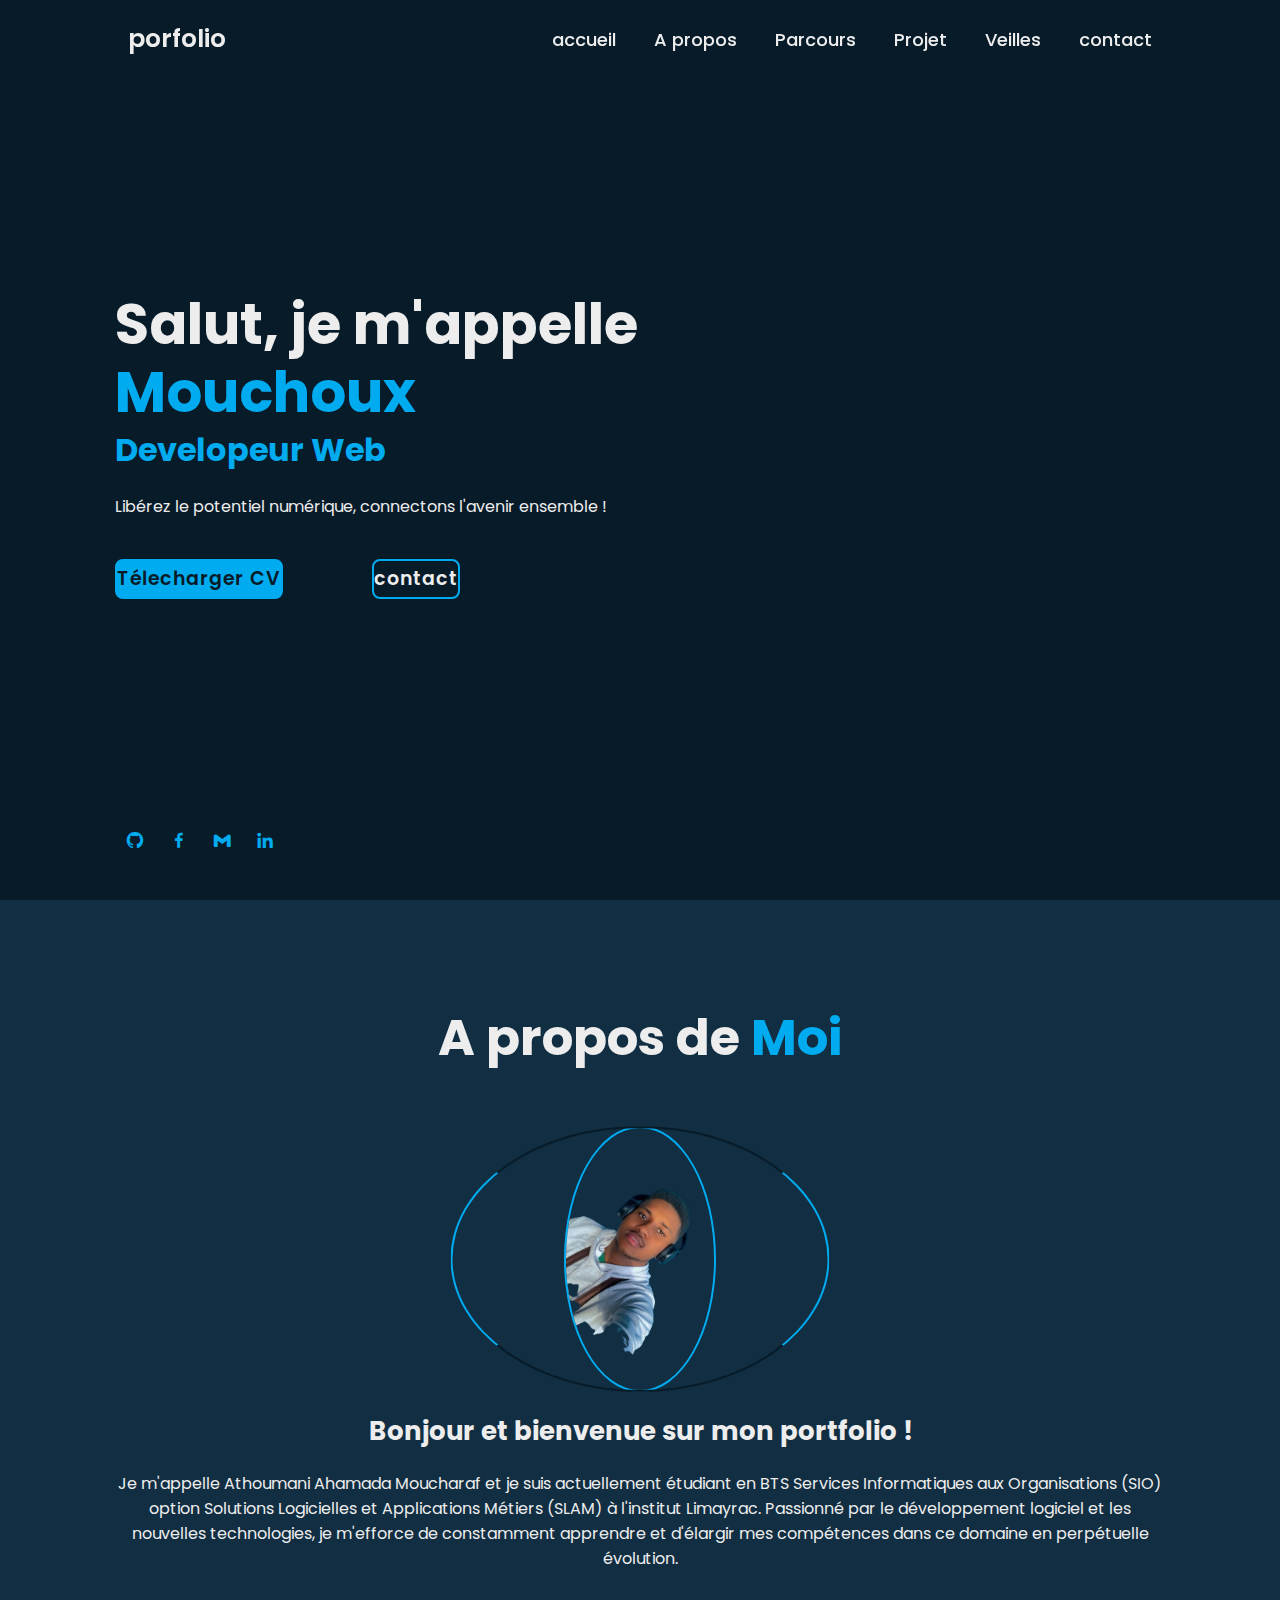
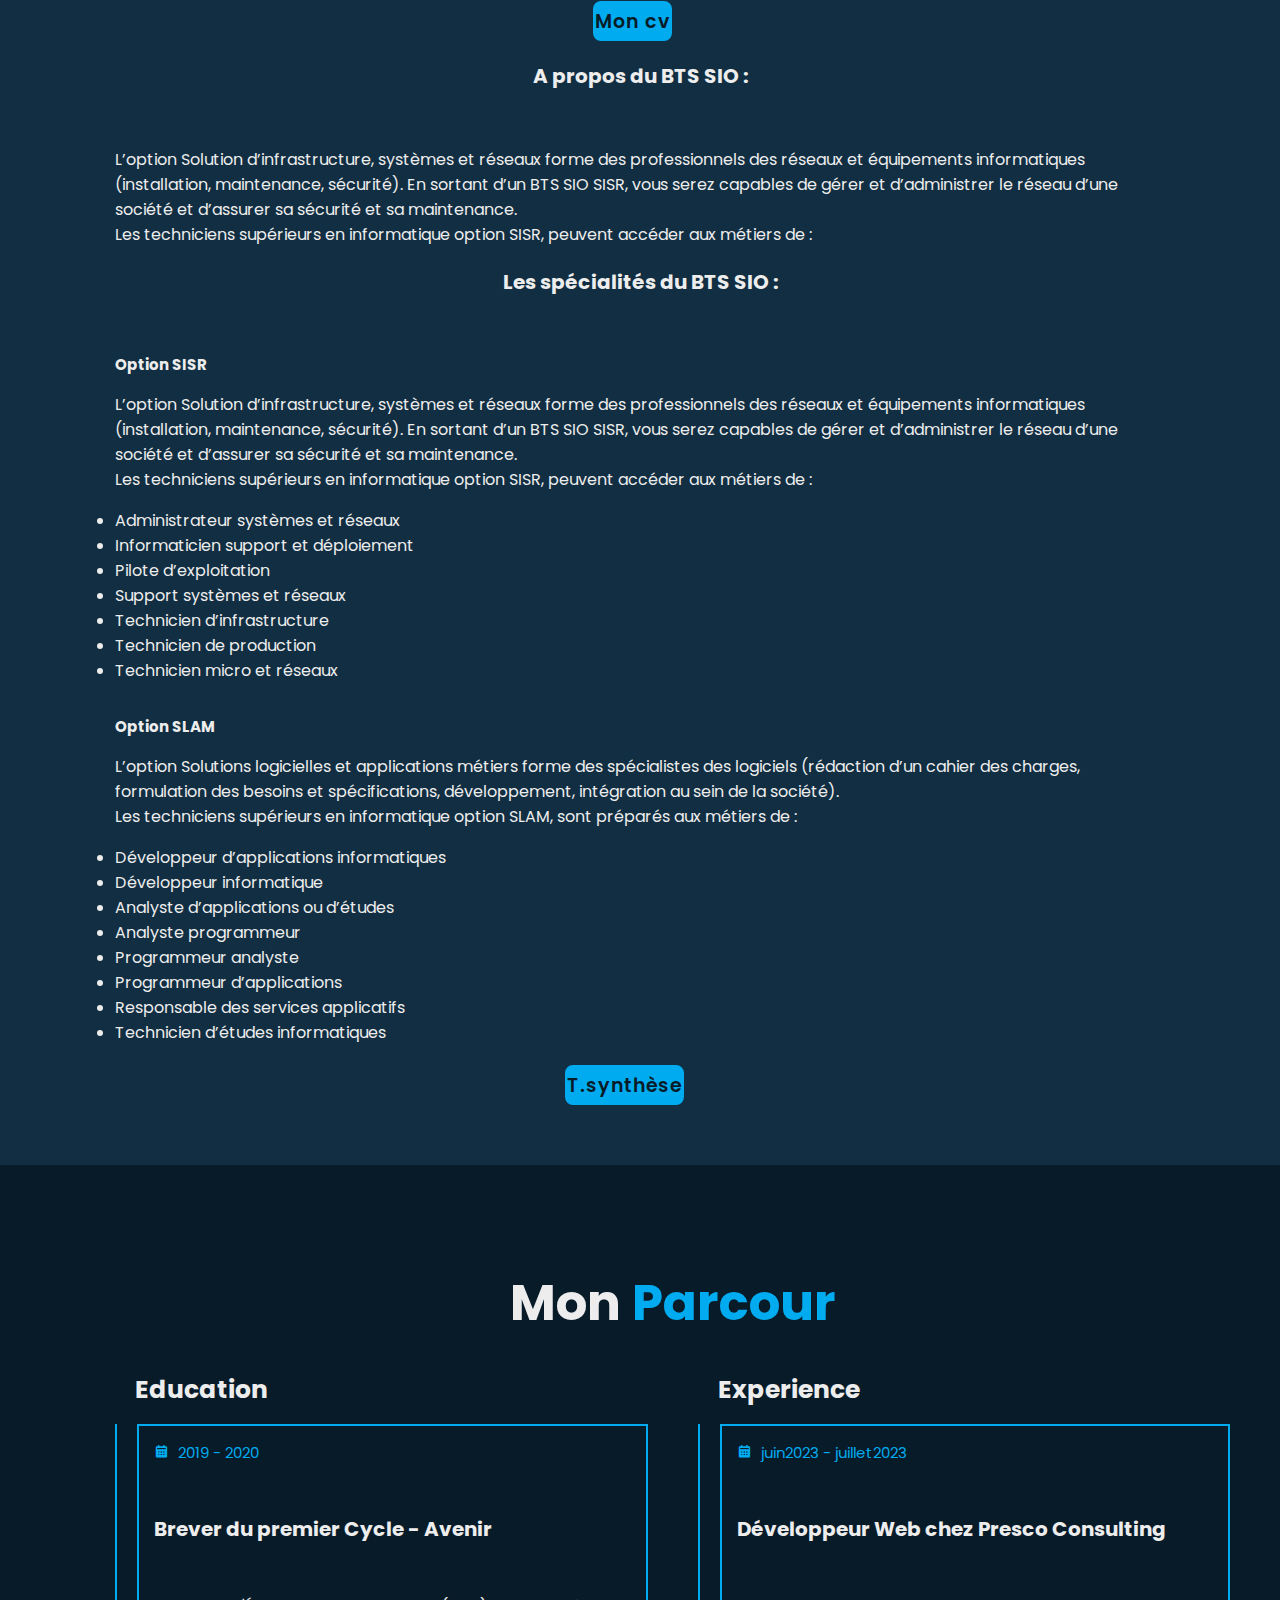
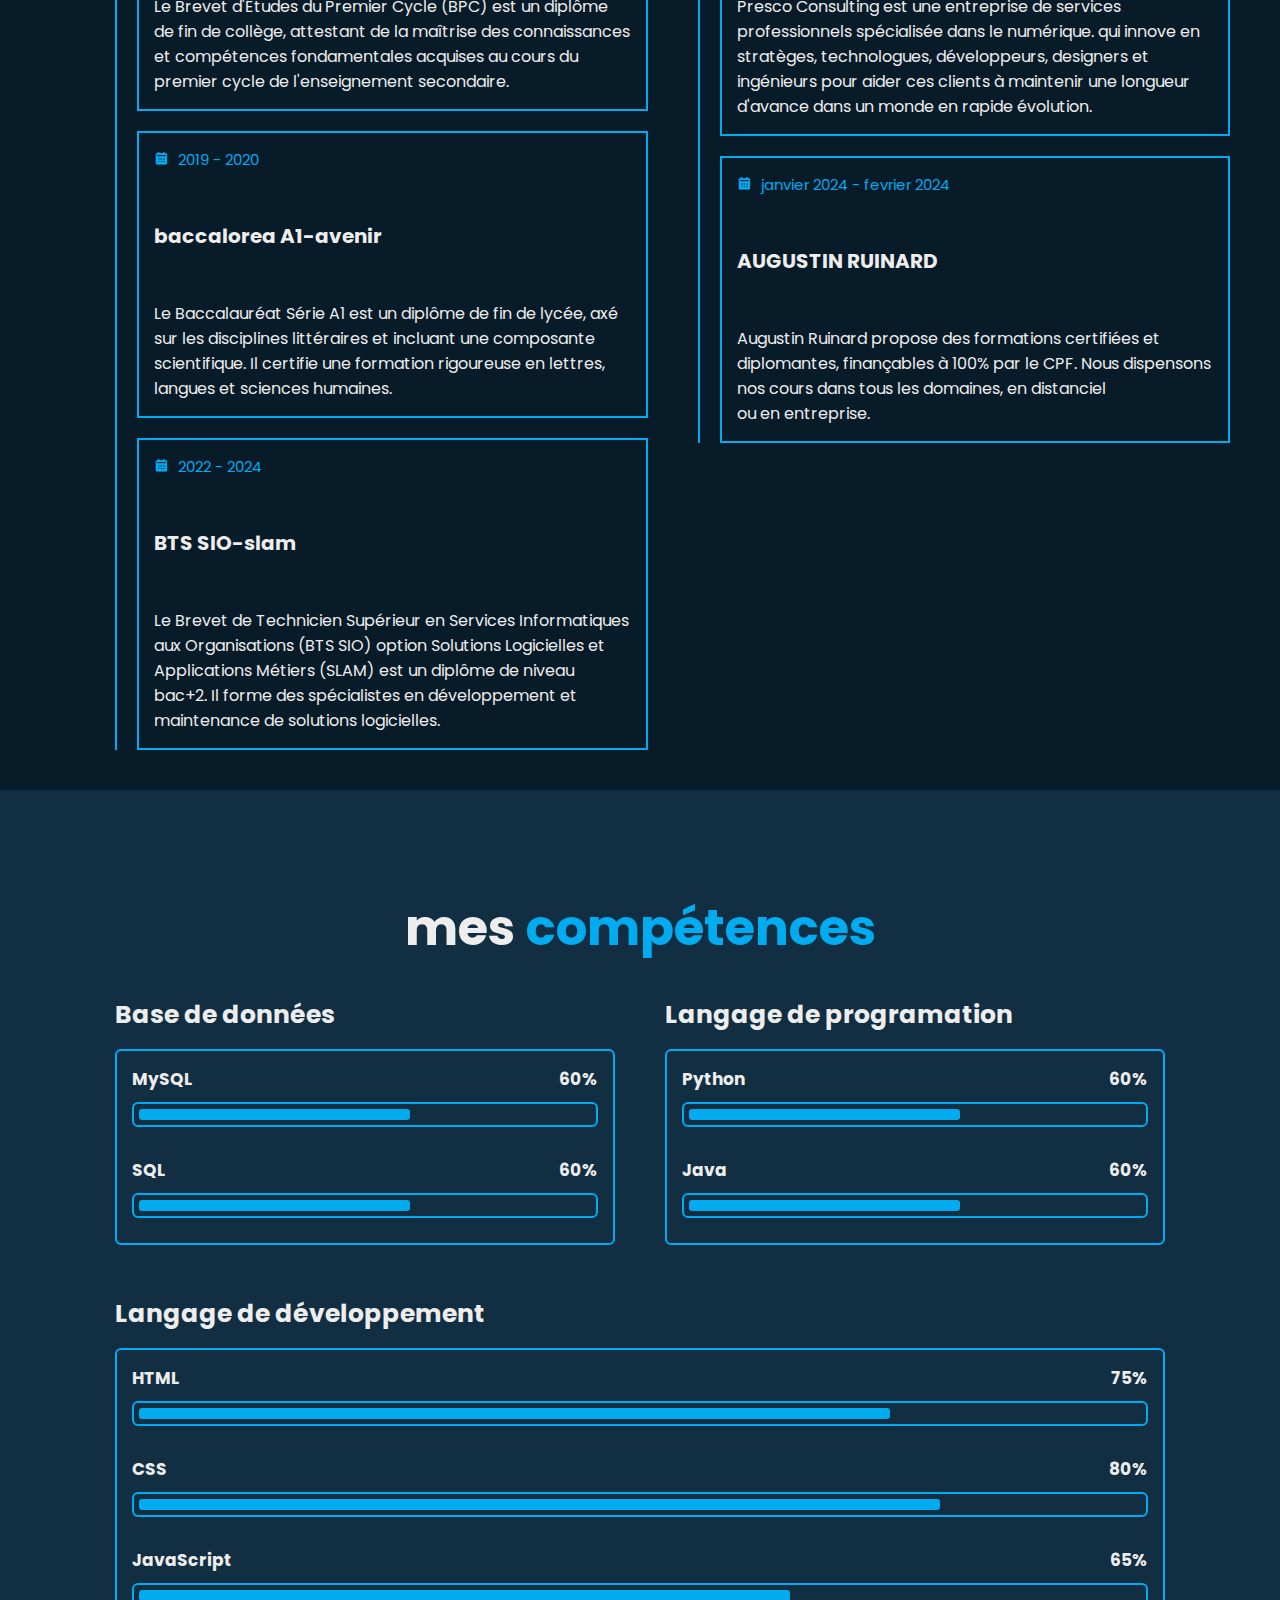
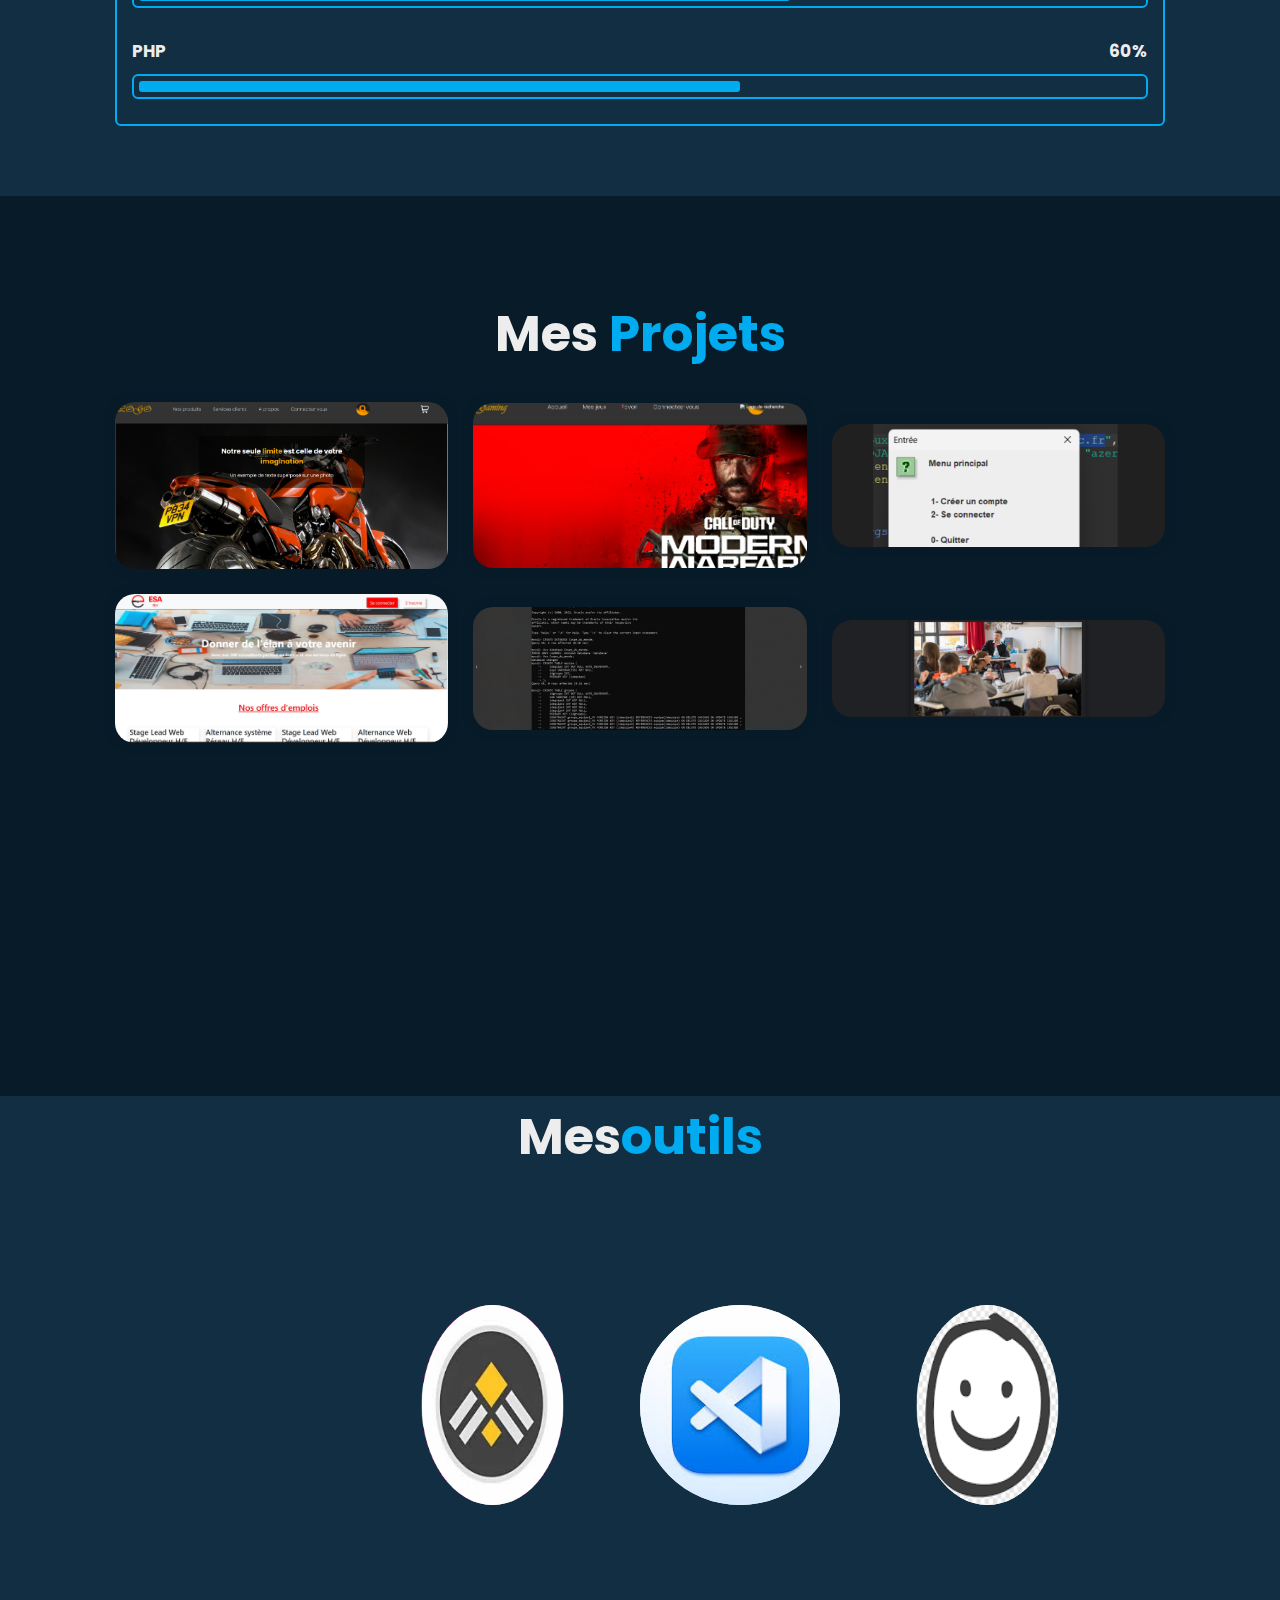
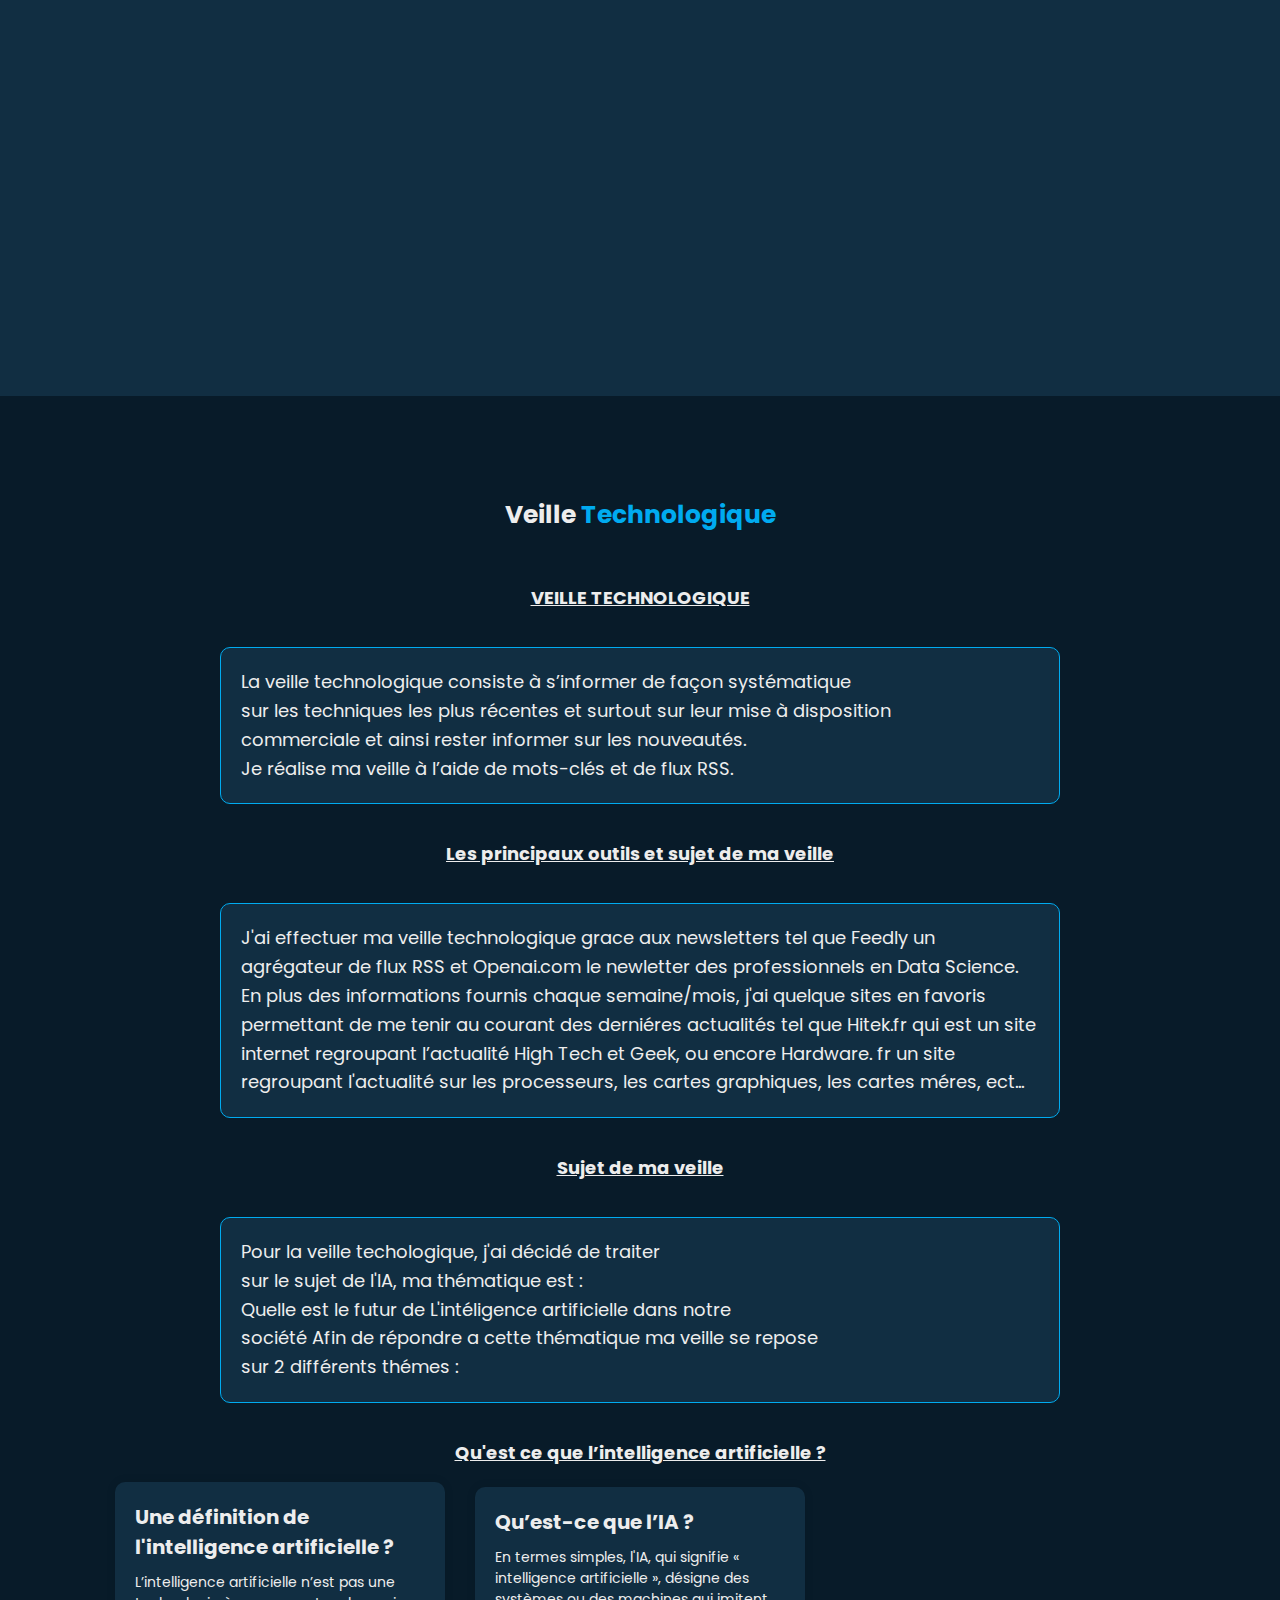
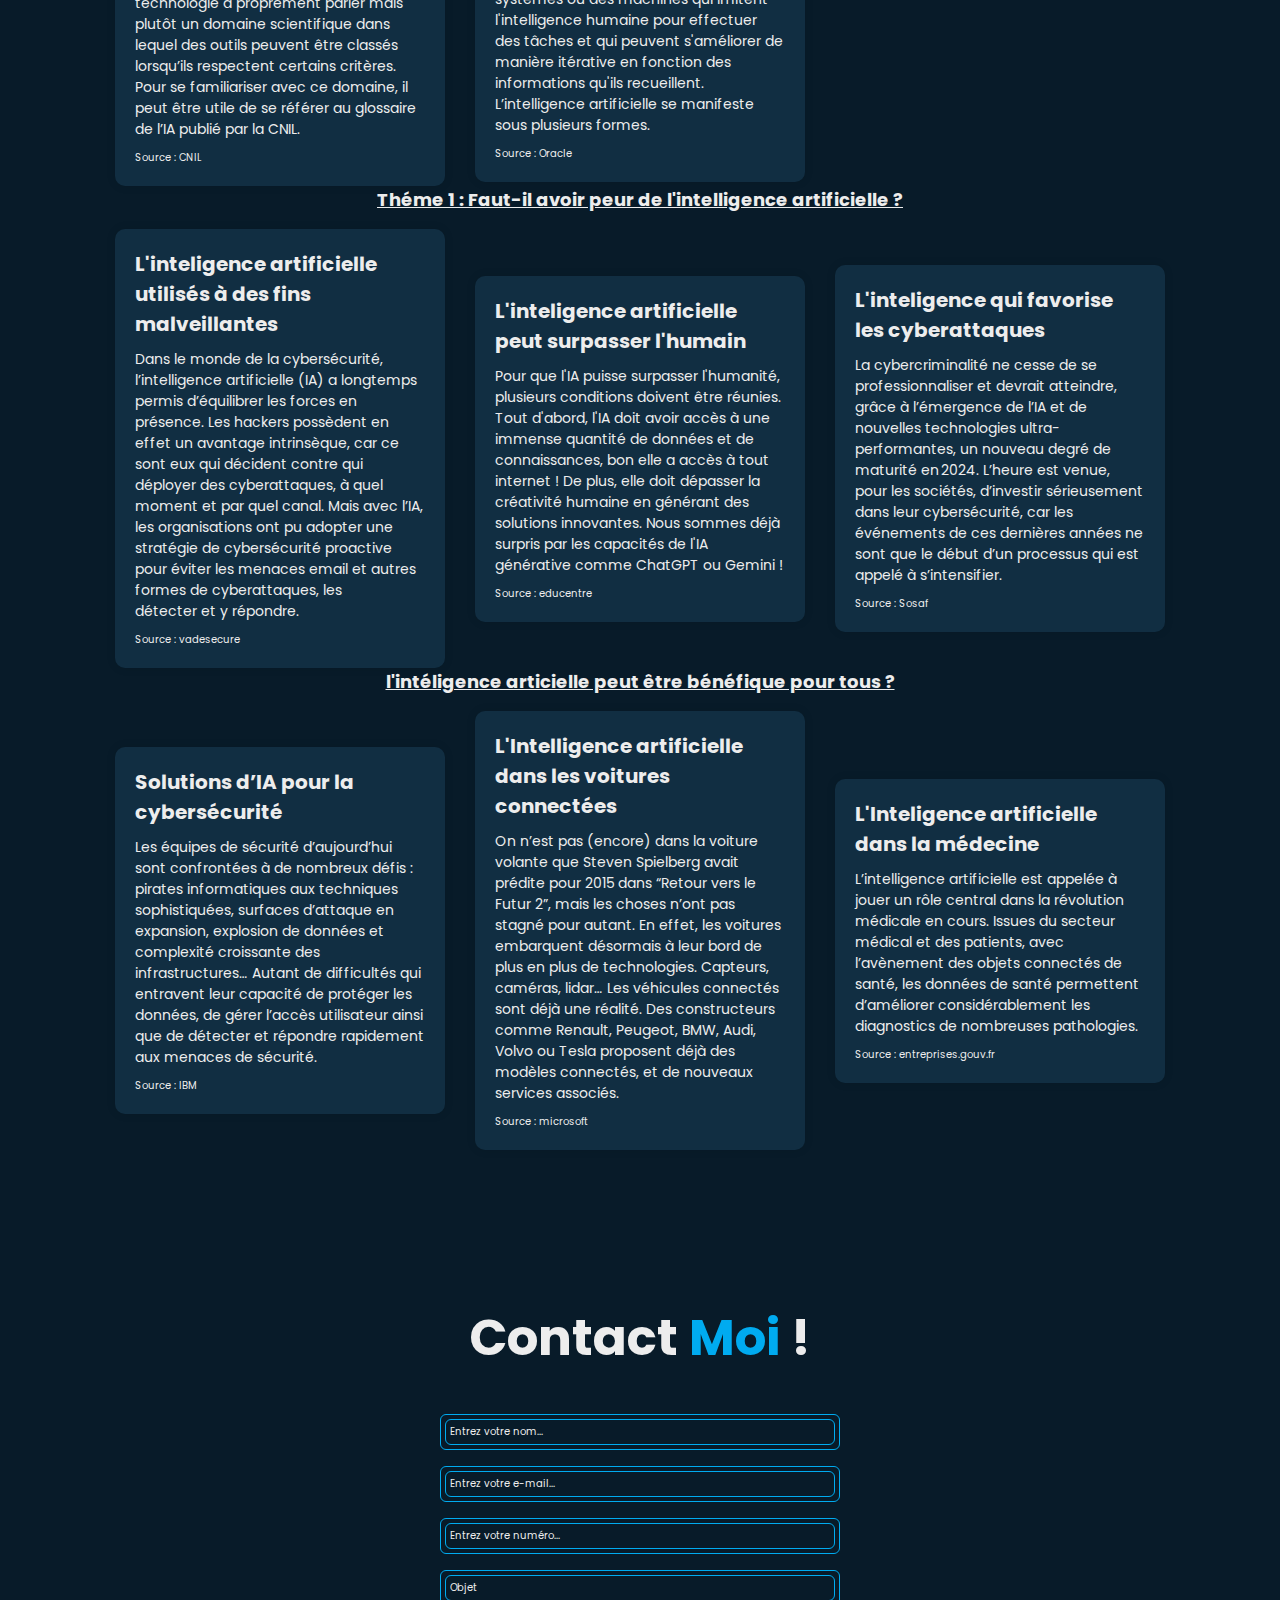
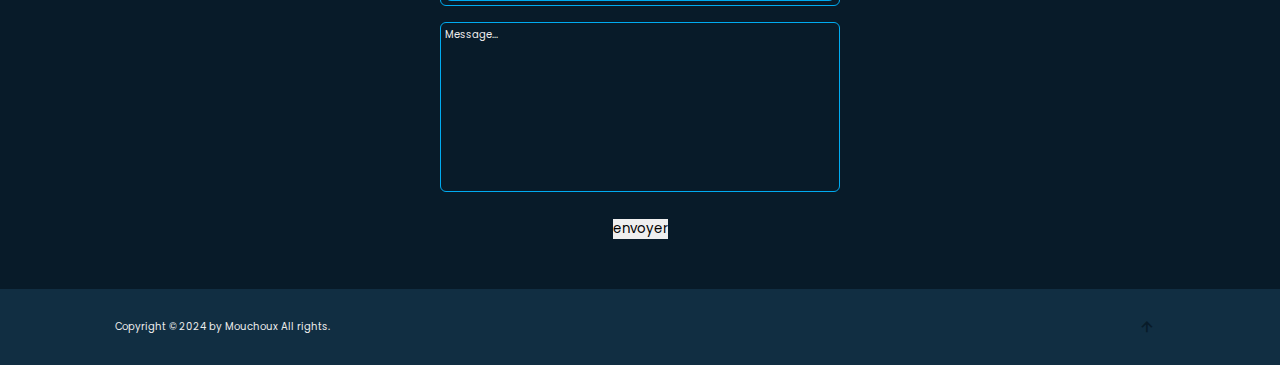
==== index.html @ 141321af "depot" ====
<!DOCTYPE html>
<html lang="en">
  <head>
    <meta charset="UTF-8" />
    <meta name="viewport" content="width=device-width, initial-scale=1.0" />
    <link rel="stylesheet" href="css/acceuil.css" />
    <title>Athoumani Ahamada moucharaf</title>

    <link
      href="https://unpkg.com/boxicons@2.1.4/css/boxicons.min.css"
      rel="stylesheet"
    />
  </head>
  <body>
    <header class="header">
      <a href="#" class="logo">porfolio</a>
      <div class="box bx-menu" id="menu-icon"></div>
      <nav class="navbar">
        <a href="#accueil" class="active">accueil</a>
        <a href="#about">A propos</a>
        <a href="#education">Parcours</a>
        <a href="#projet">Projet</a>
        <a href="#veille">Veilles</a>
        <a href="#contact">contact</a>
      </nav>
    </header>

    <section class="accueil" id="accueil">
      <div class="accueil-content">
        <h1>Salut, je m'appelle <span>Mouchoux</span></h1>
        <div class="text-animate">
          <h3>Developeur Web</h3>
        </div>
        <p>Libérez le potentiel numérique, connectons l'avenir ensemble !</p>
        <div class="btn-box">
          <a
            href="pdf/cv.pdf"
            class="btn"
            download="Athoumani Ahamada Moucharaf - Curriculum Vitae.pdf"
            >Télecharger CV</a
          >
          <a href="#contact" class="btn">contact </a>
        </div>
      </div>

      <div class="home-sci">
        <a href="https://github.com/Mouchoux/"><i class="bx bxl-github"></i></a>
        <a href="https://www.facebook.com/moucharaf.mahamoud.5"
          ><i class="bx bxl-facebook"></i
        ></a>
        <a href="mailto:moucharafdupapas@gmail.com"
          ><i class="bx bxl-gmail"></i
        ></a>
        <a href="https://www.linkedin.com/feed/"
          ><i class="bx bxl-linkedin"></i
        ></a>
      </div>

      <div class="home-imgHover">
        <img src="" alt="" />
      </div>
    </section>

    <section class="about" id="about">
      <h2 class="heading">A propos de <span>Moi</span></h2>

      <div class="about-img">
        <img src="images/acil.png" alt="" />
        <span class="circle-spin"></span>
      </div>

      <div class="about-content">
        <h3>Bonjour et bienvenue sur mon portfolio !</h3>
        <p>
          Je m'appelle Athoumani Ahamada Moucharaf et je suis actuellement
          étudiant en BTS Services Informatiques aux Organisations (SIO) option
          Solutions Logicielles et Applications Métiers (SLAM) à l'institut
          Limayrac. Passionné par le développement logiciel et les nouvelles
          technologies, je m'efforce de constamment apprendre et d'élargir mes
          compétences dans ce domaine en perpétuelle évolution.
        </p>

        <div class="btn-box btns">
          <a
            href="pdf/cv.pdf"
            class="btn"
            download="Athoumani Ahamada Moucharaf - Curriculum Vitae.pdf"
            >Mon cv</a
          >
        </div>
            
      </div>

      <h1>A propos du BTS SIO :</h1>

      <br />
      <p class="paps">
        L’option Solution d’infrastructure, systèmes et réseaux forme des
        professionnels des réseaux et équipements informatiques (installation,
        maintenance, sécurité). En sortant d’un BTS SIO SISR, vous serez
        capables de gérer et d’administrer le réseau d’une société et d’assurer
        sa sécurité et sa maintenance.
        <br />
        Les techniciens supérieurs en informatique option SISR, peuvent accéder
        aux métiers de :
      </p>

      <!-- Présentation des options du BTS SIO -->
      <h1>Les spécialités du BTS SIO :</h1>
      <br />
      <div class="container text-center">
        <div class="row">
          <!-- Option SISR -->
          <div class="col-md-6">
            <h2>Option SISR</h2>
            <br />
            <p class="paps">
              L’option Solution d’infrastructure, systèmes et réseaux forme des
              professionnels des réseaux et équipements informatiques
              (installation, maintenance, sécurité). En sortant d’un BTS SIO
              SISR, vous serez capables de gérer et d’administrer le réseau
              d’une société et d’assurer sa sécurité et sa maintenance.
              <br />
              Les techniciens supérieurs en informatique option SISR, peuvent
              accéder aux métiers de :
            </p>
            <br />
            <!-- Liste des métiers pour l'option SISR -->
            <ul>
              <li>Administrateur systèmes et réseaux</li>
              <li>Informaticien support et déploiement</li>
              <li>Pilote d’exploitation</li>
              <li>Support systèmes et réseaux</li>
              <li>Technicien d’infrastructure</li>
              <li>Technicien de production</li>
              <li>Technicien micro et réseaux</li>
            </ul>
          </div>
          <br /><br />
          <!-- Option SLAM -->
          <div class="col-md-6">
            <h2>Option SLAM</h2>
            <br />
            <p class="paps">
              L’option Solutions logicielles et applications métiers forme des
              spécialistes des logiciels (rédaction d’un cahier des charges,
              formulation des besoins et spécifications, développement,
              intégration au sein de la société).
              <br />
              Les techniciens supérieurs en informatique option SLAM, sont
              préparés aux métiers de :
            </p>
            <br />
            <!-- Liste des métiers pour l'option SLAM -->
            <ul>
              <li>Développeur d’applications informatiques</li>
              <li>Développeur informatique</li>
              <li>Analyste d’applications ou d’études</li>
              <li>Analyste programmeur</li>
              <li>Programmeur analyste</li>
              <li>Programmeur d’applications</li>
              <li>Responsable des services applicatifs</li>
              <li>Technicien d’études informatiques</li>
            </ul>
          </div>
        </div>
      </div>

      <div class="btn-box btns">
        <a
          href="pdf/tableau.pdf"
          class="btn"
          download="Athoumani Ahamada Moucharaf - Curriculum Vitae.pdf"
          >T.synthèse</a
        >
      </div>
    </section>

    <section class="education" id="education">
      <h2 class="heading">Mon <span>Parcour</span></h2>

      <div class="education-row">
        <div class="education-column">
          <h3 class="title">Education</h3>

          <div class="education-box">
            <div class="education-content">
              <div class="content">
                <div class="year">
                  <i class="bx bxs-calendar"></i> 2019 - 2020
                </div>
                <h3>Brever du premier Cycle - Avenir</h3>
                <p>
                  Le Brevet d'Études du Premier Cycle (BPC) est un diplôme de
                  fin de collège, attestant de la maîtrise des connaissances et
                  compétences fondamentales acquises au cours du premier cycle
                  de l'enseignement secondaire.
                </p>
              </div>
            </div>

            <div class="education-content">
              <div class="content">
                <div class="year">
                  <i class="bx bxs-calendar"></i> 2019 - 2020
                </div>
                <h3>baccalorea A1-avenir</h3>
                <p>
                  Le Baccalauréat Série A1 est un diplôme de fin de lycée, axé
                  sur les disciplines littéraires et incluant une composante
                  scientifique. Il certifie une formation rigoureuse en lettres,
                  langues et sciences humaines.
                </p>
              </div>
            </div>

            <div class="education-content">
              <div class="content">
                <div class="year">
                  <i class="bx bxs-calendar"></i> 2022 - 2024
                </div>
                <h3>BTS SIO-slam</h3>
                <p>
                  Le Brevet de Technicien Supérieur en Services Informatiques
                  aux Organisations (BTS SIO) option Solutions Logicielles et
                  Applications Métiers (SLAM) est un diplôme de niveau bac+2. Il
                  forme des spécialistes en développement et maintenance de
                  solutions logicielles.
                </p>
              </div>
            </div>
          </div>
        </div>

        <div class="education-column">
          <h3 class="title">Experience</h3>

          <div class="education-box">
            <div class="education-content">
              <div class="content">
                <div class="year">
                  <i class="bx bxs-calendar"></i> juin2023 - juillet2023
                </div>
                <h3>Développeur Web chez Presco Consulting</h3>
                <p>
                  Presco Consulting est une entreprise de services
                  professionnels spécialisée dans le numérique. qui innove en
                  stratèges, technologues, développeurs, designers et ingénieurs
                  pour aider ces clients à maintenir une longueur d'avance dans
                  un monde en rapide évolution.
                </p>
              </div>
            </div>

            <div class="education-content">
              <div class="content">
                <div class="year">
                  <i class="bx bxs-calendar"></i> janvier 2024 - fevrier 2024
                </div>
                <h3>AUGUSTIN RUINARD</h3>
                <p>
                  Augustin Ruinard propose des formations certifiées et
                  diplomantes, finançables à 100% par le CPF. Nous dispensons
                  nos cours dans tous les domaines, en distanciel
                  ou en entreprise.
                </p>
              </div>
            </div>
          </div>
        </div>
      </div>
    </section>

    <section class="skills" id="skills">
      <h2 class="heading">mes <span>compétences</span></h2>

      <div class="skills-row">
        <div class="skills-column">
          <h3 class="title">Base de données</h3>

          <div class="skills-box">
            <div class="skills-content">
              <div class="progress">
                <h3>MySQL <span>60%</span></h3>
                <div class="bar">
                  <span style="width: 60%"></span>
                </div>
              </div>

              <div class="progress">
                <h3>SQL <span>60%</span></h3>
                <div class="bar">
                  <span style="width: 60%"></span>
                </div>
              </div>
              <!--
              <div class="progress">
                <h3>JavaScript <span>90%</span></h3>
                <div class="bar">
                  <span style="width: 70%;"></span>
                </div>
              </div>
              -->
            </div>
          </div>
        </div>

        <div class="skills-column">
          <h3 class="title">Langage de programation</h3>

          <div class="skills-box">
            <div class="skills-content">
              <div class="progress">
                <h3>Python <span>60%</span></h3>
                <div class="bar">
                  <span style="width: 60%"></span>
                </div>
              </div>

              <div class="progress">
                <h3>Java<span>60%</span></h3>
                <div class="bar">
                  <span style="width: 60%"></span>
                </div>
              </div>
              <!-- 
              <div class="progress">
                <h3>JavaScript <span>90%</span></h3>
                <div class="bar">
                  <span style="width: 70%;"></span>
                </div>
              </div>
              -->
            </div>
          </div>
        </div>

        <div class="skills-column">
          <h3 class="title">Langage de développement</h3>

          <div class="skills-box">
            <div class="skills-content">
              <div class="progress">
                <h3>HTML <span>75%</span></h3>
                <div class="bar">
                  <span style="width: 75%"></span>
                </div>
              </div>

              <div class="progress">
                <h3>CSS <span>80%</span></h3>
                <div class="bar">
                  <span style="width: 80%"></span>
                </div>
              </div>

              <div class="progress">
                <h3>JavaScript <span>65%</span></h3>
                <div class="bar">
                  <span style="width: 65%"></span>
                </div>
              </div>

              <div class="progress">
                <h3>PHP <span>60%</span></h3>
                <div class="bar">
                  <span style="width: 60%"></span>
                </div>
              </div>
            </div>
          </div>
        </div>
      </div>
    </section>

    <!-- Section Projets -->

    <section class="portfolio" id="projet">
      <h2 class="heading">Mes <span>Projets</span></h2>

      <div class="portfolio-container">
        <div class="portfolio-box">
          <img src="images/moto.png" alt="" />
          <div class="portfolio-layer">
            <h4>Site E-commerce</h4>
            <p>
              Notre site vitrine e-commerce de motos est conçu pour offrir aux
              passionnés de deux-roues une plateforme unique et conviviale
            </p>
            <a href="#"><i class="bx bx-link-external"></i></a>
          </div>
        </div>

        <div class="portfolio-box">
          <img src="images/php.png" alt="" />
          <div class="portfolio-layer">
            <h4>gaming</h4>
            <p>
              Notre site de jeux en ligne est une plateforme dédiée aux amateurs
              de divertissement interactif. Nous proposons une vaste collection
              de jeux qui varie
            </p>
            <a
              href="https://www.canva.com/design/DAGGddf9fQI/eMKKK4hk_CeoQryEErxZGw/view?utm_content=DAGGddf9fQI&utm_campaign=designshare&utm_medium=link&utm_source=editor"
              ><i class="bx bx-link-external"></i
            ></a>
          </div>
        </div>

        <div class="portfolio-box">
          <img src="images/banque.png" alt="" />
          <div class="portfolio-layer">
            <h4>Banque</h4>
            <p>
              Notre projet en programmation orientée objet (POO) se concentre
              sur la création d'un simulateur de banque avancé
            </p>
            <a
              href="https://www.canva.com/design/DAGGczT1tzo/akOWow9mWvhwHZiOGmDlSg/view?utm_content=DAGGczT1tzo&utm_campaign=designshare&utm_medium=link&utm_source=editor"
              ><i class="bx bx-link-external"></i
            ></a>
          </div>
        </div>

        <div class="portfolio-box">
          <img src="images/esa.jpg" alt="" />
          <div class="portfolio-layer">
            <h4>ESA-RH</h4>
            <p>
              Bienvenue sur notre site de recrutement, votre partenaire de
              confiance pour trouver les meilleurs talents et opportunités
              professionnelles
            </p>
            <a href="https://github.com/NarththananSivanathan/ESA-RH"
              ><i class="bx bx-link-external"></i
            ></a>
          </div>
        </div>

        <div class="portfolio-box">
          <img src="images/BDD.png" alt="" />
          <div class="portfolio-layer">
            <h4>coupe du monde</h4>
            <p></p>
            <a
              href="https://www.canva.com/design/DAGGcyjw2M4/7ezHomLrclTmFEu34k6b6g/view?utm_content=DAGGcyjw2M4&utm_campaign=designshare&utm_medium=link&utm_source=editor"
              ><i class="bx bx-link-external"></i
            ></a>
          </div>
        </div>

        <div class="portfolio-box">
          <img src="images/educ.png" alt="" />
          <div class="portfolio-layer">
            <h4>Educheck</h4>
            <p></p>
            <a
              href="https://www.canva.com/design/DAGGdUet9Cs/VNqK_CRfqTH4JqYn5s-mww/view?utm_content=DAGGdUet9Cs&utm_campaign=designshare&utm_medium=link&utm_source=editor"
              ><i class="bx bx-link-external"></i
            ></a>
          </div>
        </div>
      </div>
    </section>

    <section class="outil" id="outil" style="padding-top: 3px">
      <h2 class="heading">Mes<span>outils</span></h2>

      <center>
        <div class="slider">
          <span style="--i: 1"
            ><img src="images/balsamiqpng.png" alt=""
          /></span>
          <span style="--i: 2"><img src="images/cisco.jpeg" alt="" /></span>
          <span style="--i: 3"><img src="images/eclipse.png" alt="" /></span>
          <span style="--i: 4"><img src="images/figma.png" alt="" /></span>
          <span style="--i: 5"><img src="images/womp.png" alt="" /></span>
          <span style="--i: 6"><img src="images/vmw.jpeg" alt="" /></span>
          <span style="--i: 7"><img src="images/gantt.jpeg" alt="" /></span>
          <span style="--i: 8"><img src="images/image1.jpeg" alt="" /></span>
        </div>
      </center>
    </section>

    <section class="veille" id="veille">
      <h1 class="heading">Veille <span>Technologique</span></h1>

      <h2>VEILLE TECHNOLOGIQUE</h2>
      <br />

      <p class="large-paragraph">
        La veille technologique consiste à s’informer de façon systématique<br />
        sur les techniques les plus récentes et surtout sur leur mise à
        disposition<br />
        commerciale et ainsi rester informer sur les nouveautés.<br />
        Je réalise ma veille à l’aide de mots-clés et de flux RSS.
      </p>

      <br />

      <h2>Les principaux outils et sujet de ma veille</h2>
      <br />

      <p class="large-paragraph">
        J'ai effectuer ma veille technologique grace aux newsletters tel que
        Feedly un agrégateur de flux RSS et Openai.com le newletter des
        professionnels en Data Science. En plus des informations fournis chaque
        semaine/mois, j'ai quelque sites en favoris permettant de me tenir au
        courant des derniéres actualités tel que Hitek.fr qui est un site
        internet regroupant l’actualité High Tech et Geek, ou encore Hardware.
        fr un site regroupant l'actualité sur les processeurs, les cartes
        graphiques, les cartes méres, ect...
      </p>
      <br />

      <h2>Sujet de ma veille</h2>
      <br />

      <p class="large-paragraph">
        Pour la veille techologique, j'ai décidé de traiter<br />
        sur le sujet de l'IA, ma thématique est :<br />
        Quelle est le futur de L'intéligence artificielle dans notre<br />
        société Afin de répondre a cette thématique ma veille se repose<br />
        sur 2 différents thémes :
      </p>
      <br />

      <h2>Qu'est ce que l’intelligence artificielle ?</h2>
      <br />
      <!-- Contenu de la section Veille -->
      <div class="veille-content">
        <!-- Article 1 -->
        <div class="article">
          <h3>Une définition de l'intelligence artificielle ?</h3>
          <p class="mhf">
            L’intelligence artificielle n’est pas une technologie à proprement
            parler mais plutôt un domaine scientifique dans lequel des outils
            peuvent être classés lorsqu’ils respectent certains critères. Pour
            se familiariser avec ce domaine, il peut être utile de se référer au
            glossaire de l’IA publié par la CNIL.
          </p>
          <a
            href="https://www.cnil.fr/fr/intelligence-artificielle/intelligence-artificielle-de-quoi-parle-t-on"
            >Source : CNIL</a
          >
        </div>

        <div class="article">
          <h3>Qu’est-ce que l’IA ?</h3>
          <p class="mhf">
            En termes simples, l'IA, qui signifie « intelligence artificielle »,
            désigne des systèmes ou des machines qui imitent l'intelligence
            humaine pour effectuer des tâches et qui peuvent s'améliorer de
            manière itérative en fonction des informations qu'ils recueillent.
            L’intelligence artificielle se manifeste sous plusieurs formes.
          </p>
          <a href="#">Source : Oracle</a>
        </div>
      </div>

      <h2>Théme 1 : Faut-il avoir peur de l'intelligence artificielle ?</h2>
      <br />
      <!-- Contenu de la section Veille -->
      <div class="veille-content">
        <!-- Article 1 -->
        <div class="article">
          <h3>L'inteligence artificielle utilisés à des fins malveillantes</h3>
          <p class="mhf">
            Dans le monde de la cybersécurité, l’intelligence artificielle (IA)
            a longtemps permis d’équilibrer les forces en présence. Les hackers
            possèdent en effet un avantage intrinsèque, car ce sont eux qui
            décident contre qui déployer des cyberattaques, à quel moment et par
            quel canal. Mais avec l’IA, les organisations ont pu adopter une
            stratégie de cybersécurité proactive pour éviter les menaces email
            et autres formes de cyberattaques, les détecter et y répondre.
          </p>
          <a
            href="https://www.vadesecure.com/fr/blog/menaces-par-email-et-utilisation-ia-fins-malveillantes"
            >Source : vadesecure</a
          >
        </div>

        <div class="article">
          <h3>L'inteligence artificielle peut surpasser l'humain</h3>
          <p class="mhf">
            Pour que l'IA puisse surpasser l'humanité, plusieurs conditions
            doivent être réunies. Tout d'abord, l'IA doit avoir accès à une
            immense quantité de données et de connaissances, bon elle a accès à
            tout internet ! De plus, elle doit dépasser la créativité humaine en
            générant des solutions innovantes. Nous sommes déjà surpris par les
            capacités de l'IA générative comme ChatGPT ou Gemini !
          </p>
          <a
            href="https://educentre.fr/articles/l-ia-peut-elle-surpasser-l-humanite"
            >Source : educentre</a
          >
        </div>

        <div class="article">
          <h3>L'inteligence qui favorise les cyberattaques</h3>
          <p class="mhf">
            La cybercriminalité ne cesse de se professionnaliser et devrait
            atteindre, grâce à l’émergence de l’IA et de nouvelles technologies
            ultra-performantes, un nouveau degré de maturité en 2024. L’heure
            est venue, pour les sociétés, d’investir sérieusement dans leur
            cybersécurité, car les événements de ces dernières années ne sont
            que le début d’un processus qui est appelé à s’intensifier.
          </p>
          <a
            href="https://sosafe-awareness.com/fr/ressources/rapports/tendances-en-cybercriminalite/?utm_term=menaces%20cyber&utm_campaign=FR_FR_Non-branded_Q12023&utm_source=googlesearch&utm_medium=paid&hsa_acc=2315609737&hsa_cam=19710860615&hsa_grp=146581282477&hsa_ad=650530842144&hsa_src=g&hsa_tgt=kwd-894685648004&hsa_kw=menaces%20cyber&hsa_mt=b&hsa_net=adwords&hsa_ver=3&gad_source=1&gclid=Cj0KCQjwu8uyBhC6ARIsAKwBGpTysahQFHWV9esh7DhzVV0vArU_oOIeTj30WpI0KMfA3I4VGEakh8caAgexEALw_wcB"
          >
            Source : Sosaf</a
          >
        </div>
      </div>

      <h2>l'intéligence articielle peut être bénéfique pour tous ?</h2>
      <br />
      <!-- Contenu de la section Veille -->
      <div class="veille-content">
        <!-- Article 1 -->
        <div class="article">
          <h3>Solutions d’IA pour la cybersécurité</h3>
          <p class="mhf">
            Les équipes de sécurité d’aujourd’hui sont confrontées à de nombreux
            défis : pirates informatiques aux techniques sophistiquées, surfaces
            d’attaque en expansion, explosion de données et complexité
            croissante des infrastructures… Autant de difficultés qui entravent
            leur capacité de protéger les données, de gérer l’accès utilisateur
            ainsi que de détecter et répondre rapidement aux
            menaces de sécurité.
          </p>
          <a
            href="https://www.ibm.com/fr-fr/ai-cybersecurity#:~:text=Les%20solutions%20d'IA%20peuvent,temps%20pr%C3%A9cieux%20dans%20la%20d%C3%A9tection"
            >Source : IBM</a
          >
        </div>

        <div class="article">
          <h3>L'Intelligence artificielle dans les voitures connectées</h3>
          <p class="mhf">
            On n’est pas (encore) dans la voiture volante que Steven Spielberg
            avait prédite pour 2015 dans “Retour vers le Futur 2”, mais les
            choses n’ont pas stagné pour autant. En effet, les voitures
            embarquent désormais à leur bord de plus en plus de technologies.
            Capteurs, caméras, lidar… Les véhicules connectés sont déjà une
            réalité. Des constructeurs comme Renault, Peugeot, BMW, Audi, Volvo
            ou Tesla proposent déjà des modèles connectés, et de nouveaux
            services associés.
          </p>
          <a
            href="https://experiences.microsoft.fr/articles/intelligence-artificielle/lintelligence-artificielle-la-cle-des-mobilites-de-demain/#:~:text=%C2%AB%20L'IA%20pourra%20analyser%20votre,pi%C3%A8ce%20de%20sa%20voiture%20connect%C3%A9e"
            >Source : microsoft</a
          >
        </div>

        <div class="article">
          <h3>L'Inteligence artificielle dans la médecine</h3>
          <p class="mhf">
            L’intelligence artificielle est appelée à jouer un rôle central dans
            la révolution médicale en cours. Issues du secteur médical et des
            patients, avec l’avènement des objets connectés de santé, les
            données de santé permettent d’améliorer considérablement les
            diagnostics de nombreuses pathologies.
          </p>
          <a
            href="https://www.entreprises.gouv.fr/fr/numerique/enjeux/l-intelligence-artificielle-au-service-de-la-sante"
            >Source : entreprises.gouv.fr</a
          >
        </div>
      </div>
    </section>

    <!-- Section de contact -->
    <section class="contact" id="contact">
      <h2 class="heading">Contact <span>Moi</span> !</h2>

      <!-- Formulaire de contact -->
      <form action="#">
        <!-- Champs de saisie pour le nom, l'e-mail, le numéro et l'objet -->
        <div class="input-box">
          <div class="input-field">
            <input type="text" placeholder="Entrez votre nom..." required />
            <span class="focus"></span>
          </div>
          <div class="input-field">
            <input type="text" placeholder="Entrez votre e-mail..." required />
            <span class="focus"></span>
          </div>
        </div>

        <div class="input-box">
          <div class="input-field">
            <input
              type="number"
              placeholder="Entrez votre numéro..."
              required
            />
            <span class="focus"></span>
          </div>
          <div class="input-field">
            <input type="text" placeholder="Objet" required />
            <span class="focus"></span>
          </div>
        </div>

        <!-- Zone de texte pour le message -->
        <div class="textarea-field">
          <textarea
            name=""
            id=""
            cols="30"
            rows="10"
            placeholder="Message..."
          ></textarea>
          <span class="focus"></span>
        </div>

        <!-- Bouton de soumission du formulaire -->
        <div class="btn-box">
          <button type="submit" class="btn">envoyer</button>
        </div>
      </form>
    </section>

    <!-- Pied de page -->
    <footer class="footer">
      <!-- Informations de copyright -->
      <div class="footer-text">
        <p>Copyright &copy; 2024 by Mouchoux All rights.</p>
      </div>

      <!-- Bouton pour remonter en haut de la page -->
      <div class="footer-iconTop">
        <a href=""><i class="bx bx-up-arrow-alt"></i></a>
      </div>
    </footer>

    <script src="script.js"></script>
  </body>
</html>
---- css/acceuil.css ----
@import url("https://fonts.googleapis.com/css2?family=Poppins:wght@300;400;500;700;800;900&display=swap");

* {
  margin: 0;
  padding: 0; /* Correction de la faute de frappe, devrait être '0' */
  box-sizing: border-box;
  text-decoration: none;
  border: none;
  outline: none;
  scroll-behavior: smooth;
  font-family: "Poppins", sans-serif;
}

:root {
  --bg-color: #081b29;
  --second-bg-color: #112e42;
  --text-color: #ededed;
  --min-color: #00abf0;
}

html {
  font-size: 62.5%;
  overflow-x: hidden;
}

body {
  background: var(--bg-color);
  color: var(--text-color);
  background: #081b29;
  color: #ededed;
}

.header {
  position: fixed;
  top: 0;
  left: 0;
  width: 100%;
  padding: 20px 10%;
  background: transparent;
  display: flex;
  justify-content: space-between;
  align-items: center;
  z-index: 100;
  transition: 0.3s;
}

.logo {
  font-size: 25px;
  color: #ededed;
  text-decoration: none;
  font-weight: 600;
}

.navbar a {
  text-decoration: none;
  font-size: 18px;
  color: #ededed;
  font-weight: 500;
  margin-left: 35px;
  transition: 0.3s;
}

.navbar a:hover,
.navbar a:active {
  color: #00abf0;
}

#menu-icon {
  font-size: 3.6rem;
  color: var(--text-color);
  cursor: pointer;
  display: none;
}

section {
  min-height: 100vh;
  padding: 10rem 9% 2rem;
}

.accueil {
  display: flex;
  align-items: center;
  padding: 0 9%;
  background: url("") no-repeat;
  background-size: cover;
  background-position: center;
}

.accueil-content {
  max-width: 600px;
}
.accueil-content h1 {
  font-size: 56px;
  font-weight: 700;
  line-height: 1.2;
}

.accueil-content h3 {
  font-size: 32px;
  font-weight: 700;
  color: #00abf0;
}

.accueil-content p {
  font-size: 16px;
  margin: 20px 0 40px;
}

.accueil-content .btn-box {
  display: flex;
  justify-content: space-between;
  width: 345px;
  height: 50px;
}

.btn-box a {
  position: relative;
  display: inline-flex;
  justify-content: center;
  align-items: center;
  height: 40px; /* Réduire la hauteur à votre préférence */
  background: #00abf0;
  border: 2px solid #00abf0;
  border-radius: 8px;
  font-size: 19px;
  color: #081b29;
  text-decoration: none;
  font-weight: 600;
  letter-spacing: 1px;
  z-index: 1;
  overflow: hidden;
  transition: 0.5s;
}

.btn-box a:hover {
  color: #00abf0;
}

.btn-box a:nth-child(2) {
  background: transparent;
  color: var(--main-color);
}

.btn-box a:nth-child(2):hover {
  background: #081b29;
}

.btn-box a:nth-child(2)::before {
  background: #00abf0;
}

.btn-box a::before {
  content: "";
  position: absolute;
  top: 0;
  left: 0;
  width: 0;
  height: 100%;
  background: #081b29;
  z-index: -1;
  transition: 0.5s;
}

.btn-box a:hover::before {
  width: 100%;
}

.home-sci {
  position: absolute;
  bottom: 4rem;
  width: 170px;
  display: flex;
  justify-content: space-between;
}

.home-sci a {
  position: relative;
  display: inline-flex;
  justify-content: center;
  align-items: center;
  width: 40px;
  height: 40px;
  background: transparent;
  border: 2rem solid var(--main-color);
  border-radius: 50%;
  font-size: 20px;
  color: #00abf0;
  z-index: 1;
  overflow: hidden;
  transition: 0.5s;
}

.home-sci a:hover {
  color: #081b29;
}

.home-sci a::before {
  content: "";
  position: absolute;
  top: 0;
  left: 0;
  width: 0;
  height: 100%;
  background: #ededed;
  z-index: -1;
  transition: 0.5s;
}

.home-sci a:hover::before {
  width: 100%;
}

.home-imgHover {
  position: absolute;
  top: 0;
  right: 0;
  width: 45%;
  height: 100%;
  background: transparent;
  transition: 3s;
}

.home-imgHover:hover {
  color: rgba(33, 32, 32, 0.101);
  opacity: 1.8;
}

.about {
  display: flex;
  justify-content: center;
  align-items: center;
  flex-direction: column;
  gap: 2rem;
  background: var(--second-bg-color);
  padding-bottom: 6rem;
}

.heading {
  font-size: 5rem;
  margin-bottom: 3rem;
  text-align: center;
}

span {
  color: #00abf0;
}

.about-img {
  position: relative;
  border-radius: 50%;
  display: flex;
  justify-content: center;
  align-items: center;
}

.about-img img {
  width: 40%;
  border-radius: 90%;
  border: 0.2rem solid var(--min-color);
}

.about-img .circle-spin {
  position: absolute;
  top: 50%;
  left: 50%;
  transform: translate(-50%, -50%) rotate(0);
  width: 100%;
  height: 100%;
  border-radius: 50%;
  border-top: 0.2rem solid #081b29;
  border-bottom: 0.2rem solid #081b29;
  border-left: 0.2rem solid #00abf0;
  border-right: 0.2rem solid #00abf0;
}

.about-content {
  text-align: center;
}

.about-content h3 {
  font-size: 2.6rem;
}

.about-content p {
  font-size: 1.6rem;
  margin: 2rem 0 3rem;
}

.btn-box.btns {
  display: inline-block;
  width: 15rem;
}

.btn-box.btns a::before {
  background: #081b29;
}

.education {
  display: flex;
  justify-content: center;
  align-items: center;
  flex-direction: column;
  min-height: auto;
  padding-right: 5rem;
}

.education .education-row {
  display: flex;
  flex-wrap: wrap;
  gap: 5rem;
}

.education-row .education-column {
  flex: 1 1 40rem;
}
.education-column .title {
  font-size: 2.5rem;
  margin: 0 0 1.5rem 2rem;
}

.education-column .education-box {
  border-left: 2px solid #00abf0;
}

.education-box .education-content {
  position: relative;
  padding-left: 2rem;
}

.education-box .education-content::before {
  content: "";
  position: absolute;
  top: 0;
  left: -1.1rem;
  width: 2rem;
  background: var(--min-color);
  border-radius: 50%;
}

.education-content .content {
  position: relative;
  padding: 1.5rem;
  border: 2px solid #00abf0;
  margin-bottom: 2rem;
}

.education-content .content .year {
  font-size: 1.5rem;
  color: var(--min-color);
  padding-bottom: 5rem;
}

.education-content .content .year i {
  padding-right: 0.5rem;
}

.education-content .content h3 {
  font-size: 2rem;
}

.education-content .content p {
  font-size: 1.6rem;
  padding-top: 5rem;
}

.skills {
  min-height: auto;
  padding-bottom: 7rem;
  background: var(--second-bg-color);
}

.skills .skills-row {
  display: flex;
  flex-wrap: wrap;
  gap: 5rem;
}

.skills-row .skills-column {
  flex: 1 1 40rem;
}

.skills-column .title {
  font-size: 2.5rem;
  margin: 0 0 1.5rem;
}

.skills-box .skills-content {
  position: relative;
  border: 0.2rem solid var(--min-color);
  border-radius: 0.6rem;
  padding: 0.5rem 1.5rem;
}

.skills-content .progress {
  padding: 1rem 0;
}

.skills-content .progress {
  padding: 1rem 0;
}

.skills-content .progress h3 {
  font-size: 1.7rem;
  display: flex;
  justify-content: space-between;
}

.skills-content .progress h3 span {
  color: var(--text-color);
}

.skills-content .progress .bar {
  height: 2.5rem;
  border-radius: 0.6rem;
  border: 0.2rem solid var(--min-color);
  padding: 0.5rem;
  margin: 1rem 0;
}

.skills-content .progress .bar span {
  display: block;
  height: 100%;
  border-radius: 0.3rem;
  background: var(--min-color);
}

.skills-column:nth-child(1) .skills-content .progress::nth-child(1) .bar span {
  width: 90%;
}

.portfolio-container {
  display: grid;
  grid-template-columns: repeat(3, 1fr);
  align-items: center;
  gap: 2.5rem;
}

.portfolio-container .portfolio-box {
  position: relative;
  border-radius: 2rem;
  box-shadow: 0 0 1rem var(--bg-color);
  overflow: hidden;
  display: flex;
}

.portfolio-box img {
  width: 100%;
  transition: 0.5s ease;
}

.portfolio-box:hover img {
  transform: scale(1.1);
}

.portfolio-box .portfolio-layer {
  position: absolute;
  bottom: 0;
  left: 0;
  width: 100%;
  height: 100%;
  background: linear-gradient(rgba(0, 0, 0, 0.1), var(--main-color));
  display: flex;
  justify-content: center;
  align-items: center;
  flex-direction: column;
  text-align: center;
  padding: 0 4rem;
  transform: translateY(100%);
  transition: 0.5s ease;
}

.portfolio-box:hover .portfolio-layer {
  transform: translate(0);
}

.portfolio-layer h4 {
  font-size: 1.5rem;
}

.portfolio-layer p {
  font-size: 0.8rem;
  margin: 0.2rem 0 1rem;
}

.portfolio-layer a {
  display: inline-flex;
  justify-content: center;
  align-items: center;
  width: 2rem;
  height: 2rem;
  background: var(--text-color);
  border-radius: 50%;
}

.portfolio-layer a i {
  font-size: 1.2rem;
  color: var(--second-bg-color);
}

/*
@media (max-width: 768px) {
  .card {
    width: calc(50% - 2rem); /* 50% de la largeur de l'écran moins les marges 
  }
}

@media (max-width: 576px) {
  .card {
    width: calc(100% - 2rem); /* 100% de la largeur de l'écran moins les marges 
  }
}
*/

.outil {
  background: var(--second-bg-color);
}

.slider {
  position: relative;
  width: 200px;
  height: 200px;
  transform-style: preserve-3d;
  animation: rotate 30s linear infinite;
  align-items: center;
  justify-content: center;
}

@keyframes rotate {
  0% {
    transform: perspective(1000px) rotateY(0deg);
  }

  100% {
    transform: perspective(1000px) rotateY(360deg);
  }
}

.slider span {
  position: absolute;
  top: 50%;
  left: 50%;
  width: 100%;
  height: 100%;
  transform-origin: center;
  transform-style: preserve-3d;
  transform: rotateY(calc(var(--i) * 45deg)) translateZ(350px);
}

.slider span img {
  position: absolute;
  top: 0;
  left: 0;
  width: 100%;
  height: 100%;
  border-radius: 100px;
  object-fit: cover;
  transition: 2s;
}

.slider span:hover img {
  transform: translateY(-50px) scale(1.2);
}

.veille {
  display: flex;
  justify-content: center;
  align-items: center;
  flex-direction: column;
  background: var(--bg-color);
  padding: 10rem 9% 5rem;
}

.large-paragraph {
  font-size: 18px; /* Augmente la taille de la police */
  line-height: 1.6; /* Augmente l'espacement entre les lignes pour une meilleure lisibilité */
  width: 80%; /* Augmente la largeur du paragraphe */
  padding: 20px; /* Ajoute du rembourrage autour du texte */
  margin: 20px auto; /* Centre le paragraphe et ajoute de la marge */
  background-color: var(
    --second-bg-color
  ); /* Ajoute une couleur de fond pour le faire ressortir */
  border: 1px solid #00abf0; /* Ajoute une bordure légère */
  border-radius: 10px; /* Adoucit les coins de la bordure */
}

.mhf {
  font-size: 14px; /* Augmente la taille de la police */
}

.veille h2 {
  font-size: 18px;
  text-decoration: underline;
}
/* Styles pour le titre de la section Veille */
.veille .heading {
  font-size: 25px;
  margin-bottom: 5rem;
  text-align: center;
}

/* Styles pour le contenu de la section Veille */
.veille-content {
  display: grid;
  grid-template-columns: repeat(3, 1fr);
  gap: 3rem;
  justify-content: center;
  align-items: center;
}

/* Styles pour les articles de veille */
.article {
  background: var(--second-bg-color);
  padding: 2rem;
  border-radius: 1rem;
  box-shadow: 0 0 1rem rgba(0, 0, 0, 0.1);
}

/* Styles pour les titres des articles de veille */
.article h3 {
  font-size: 20px;
  margin-bottom: 1rem;
}

/* Styles pour les liens "Lire la suite" des articles de veille */
.article a {
  display: inline-block;
  margin-top: 1rem;
  color: var(--main-color);
  text-decoration: none;
  transition: color 0.3s;
}

/* Styles pour les liens "Lire la suite" survolés des articles de veille */
.article a:hover {
  color: rgb(83, 83, 200);
}

/* Styles pour la section de contact */
.contact {
  min-height: auto;
  padding-bottom: 5rem;
}

/* Styles pour le formulaire de contact */
.contact form {
  max-width: 40rem;
  margin: 0 auto;
  text-align: center;
}

/* Styles pour les champs de saisie dans le formulaire de contact */
.contact form .input-box {
  position: relative;
  display: flex;
  justify-content: space-between;
  flex-wrap: wrap;
}

/* Styles pour les champs de saisie dans le formulaire de contact */
input[type="number"]::-webkit-inner-spin-button,
input[type="number"]::-webkit-outer-spin-button {
  -webkit-appearance: none;
  margin: 0;
}

/* Styles pour les champs de saisie dans le formulaire de contact */
.contact form .input-box .input-field {
  position: relative;
  width: 49%;
  margin: 0.8rem 0;
}

/* Styles pour les champs de saisie dans le formulaire de contact */
.contact form .input-box .input-field,
input,
.contact form .textarea-field textarea {
  width: 100%;
  height: 100%;
  padding: 0.4rem;
  font-size: 1rem;
  color: var(--text-color);
  background: transparent;
  border-radius: 0.6rem;
  border: 0.05rem solid var(--min-color);
}

/* Styles pour les champs de saisie dans le formulaire de contact */
.contact form .input-box .input-field,
input::placeholder,
.contact form .textarea-field textarea::placeholder {
  color: var(--text-color);
}

/* Styles pour l'effet de focus dans le formulaire de contact */
.contact form .focus {
  position: absolute;
  top: 0;
  left: 0;
  width: 0;
  height: 100%;
  background: var(--second-bg-color);
  border-radius: 0.6rem;
  z-index: -1;
}

/* Styles pour l'effet de focus dans le formulaire de contact */
.contact form .input-box .input-field,
input:focus ~ .focus,
.contact form .input-box .input-field,
input:valid ~ .focus,
.contact form .textarea-field textarea:focus ~ .focus {
  width: 100%;
}

/* Styles pour la zone de texte dans le formulaire de contact */
.contact form .textarea-field {
  position: relative;
  margin: 0.8rem 0 2.7rem;
  display: flex;
}

/* Styles pour la zone de texte dans le formulaire de contact */
.contact form .textarea-field textarea {
  resize: none;
}

/* Styles pour le bouton de soumission dans le formulaire de contact */
.contact form .btn-box .btn {
  cursor: pointer;
}

/* Styles pour le pied de page */
footer {
  display: flex;
  justify-content: space-between;
  align-items: center;
  flex-wrap: wrap;
  padding: 2rem 9%;
  background: var(--second-bg-color);
}

/* Styles pour le bouton de retour en haut dans le pied de page */
.footer-iconTop a {
  position: relative;
  display: inline-flex;
  justify-content: center;
  align-items: center;
  padding: 0.8rem;
  background: var(--main-color);
  border: 0.2rem solid var(--main-color);
  border-radius: 0.6rem;
  z-index: 1;
  overflow: hidden;
}

/* Styles pour l'effet de fond du bouton de retour en haut */
.footer-iconTop a::before {
  content: "";
  position: absolute;
  top: 0;
  left: 0;
  width: 0;
  height: 100%;
  background: var(--second-bg-color);
  z-index: -1;
  transition: 0.5s;
}

/* Styles pour l'effet de fond du bouton de retour en haut survolé */
.footer-iconTop a:hover::before {
  width: 100%;
}

/* Styles pour l'icône du bouton de retour en haut */
.footer-iconTop a i {
  font-size: 2rem;
  color: var(--bg-color);
}

/* Styles pour l'icône du bouton de retour en haut survolé */
.footer-iconTop a:hover i {
  color: var(--main-color);
}

/* Media queries pour les écrans jusqu'à 1200px de largeur */
@media (max-width: 1200px) {
  html {
    font-size: 60%;
  }
}

/* Media queries pour les écrans jusqu'à 900px de largeur */
@media (max-width: 900px) {
  .header {
    padding: 2rem 4%;
  }

  section {
    padding: 10rem 4% 2rem;
  }

  .home {
    padding: 0 4%;
  }

  .footer {
    padding: 2rem 4%;
  }
}

/* Media queries pour les écrans jusqu'à 768px de largeur */
@media (max-width: 768px) {
  .header {
    background: var(--bg-color);
  }

  #menu-icon {
    display: block;
  }

  .navbar {
    position: absolute;
    top: 100%;
    left: -100%;
    width: 100%;
    padding: 1rem 4%;
    background: var(--main-color);
    box-shadow: 0 0.5rem 1rem rgb(0, 0, 0, 0.2);
    transition: 0.25 ease;
    transition-delay: 0.3s;
  }

  .navbar.active {
    left: 0;
    transition-delay: 0.25s;
  }

  .navbar a {
    display: block;
    font-size: 2rem;
    margin: 3rem 0;
  }
}

.paps {
  font-size: 16px;
}

ul {
  font-size: 16px;
}
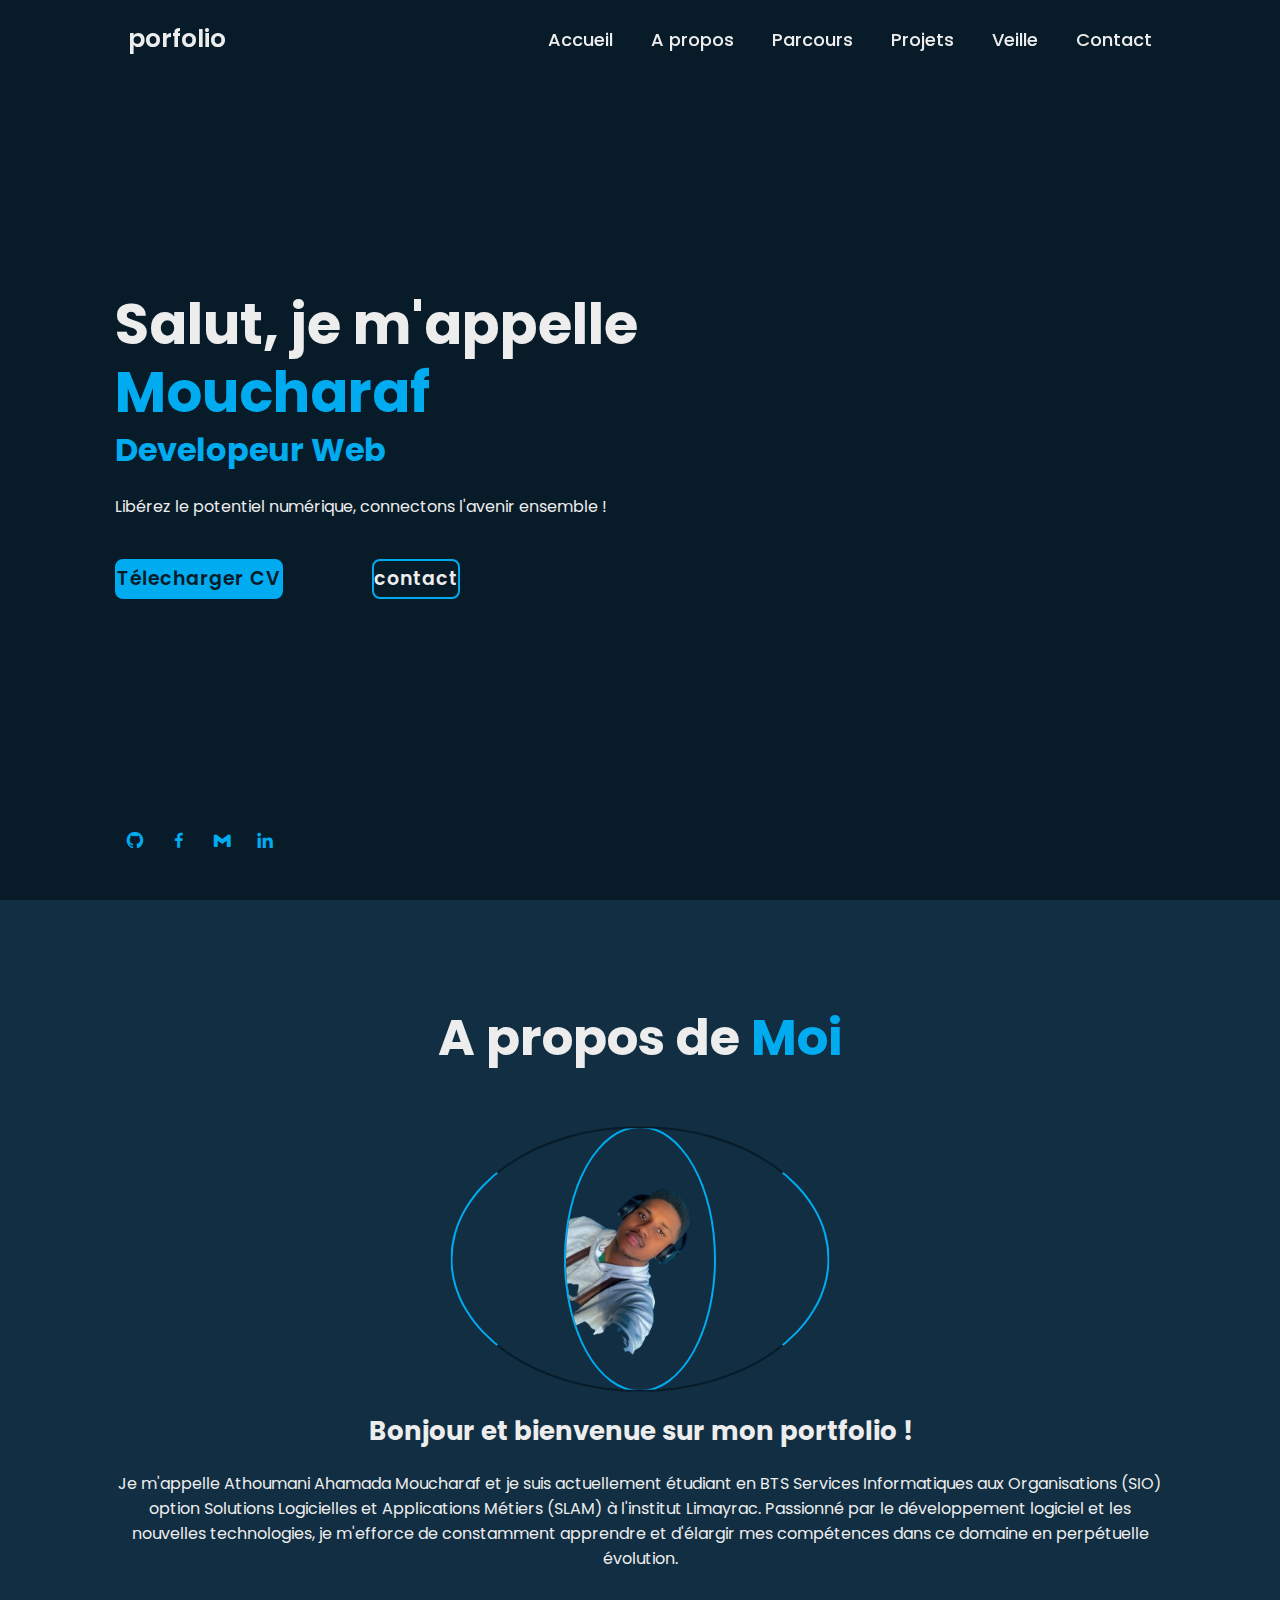
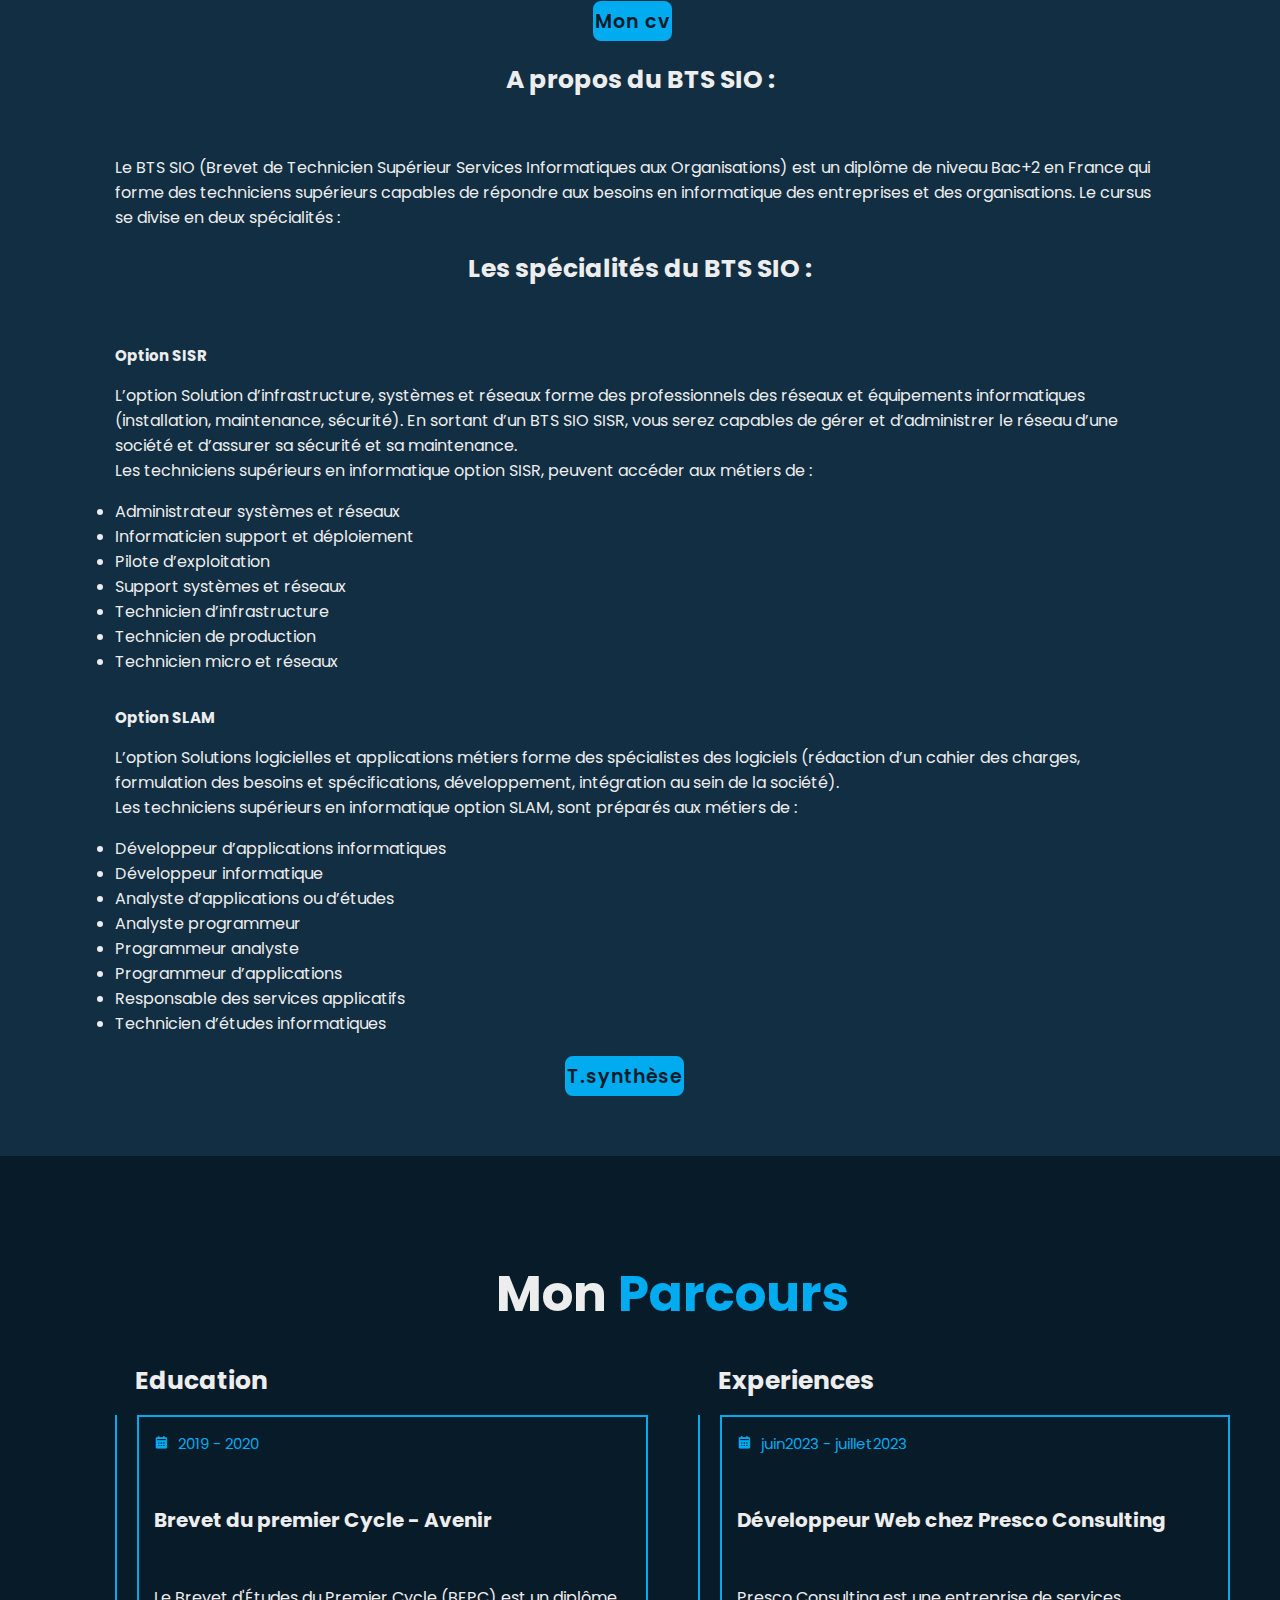
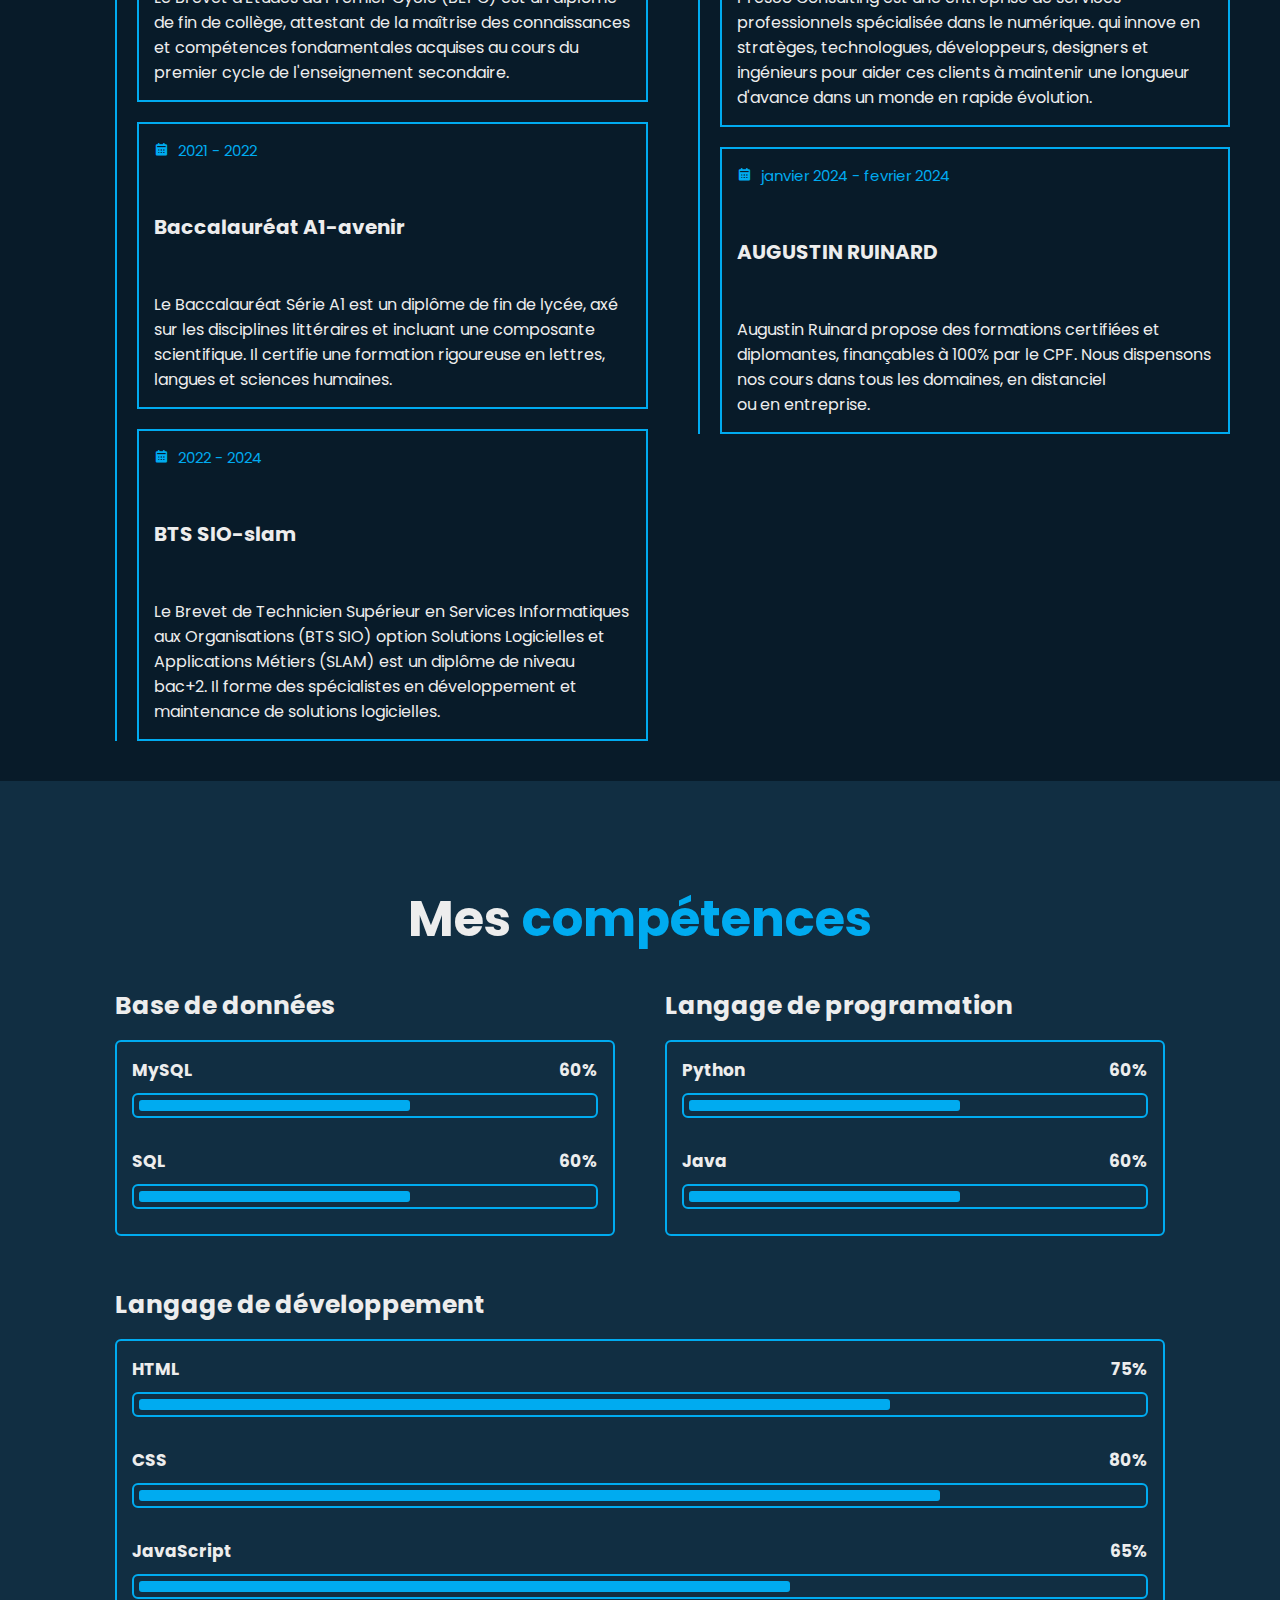
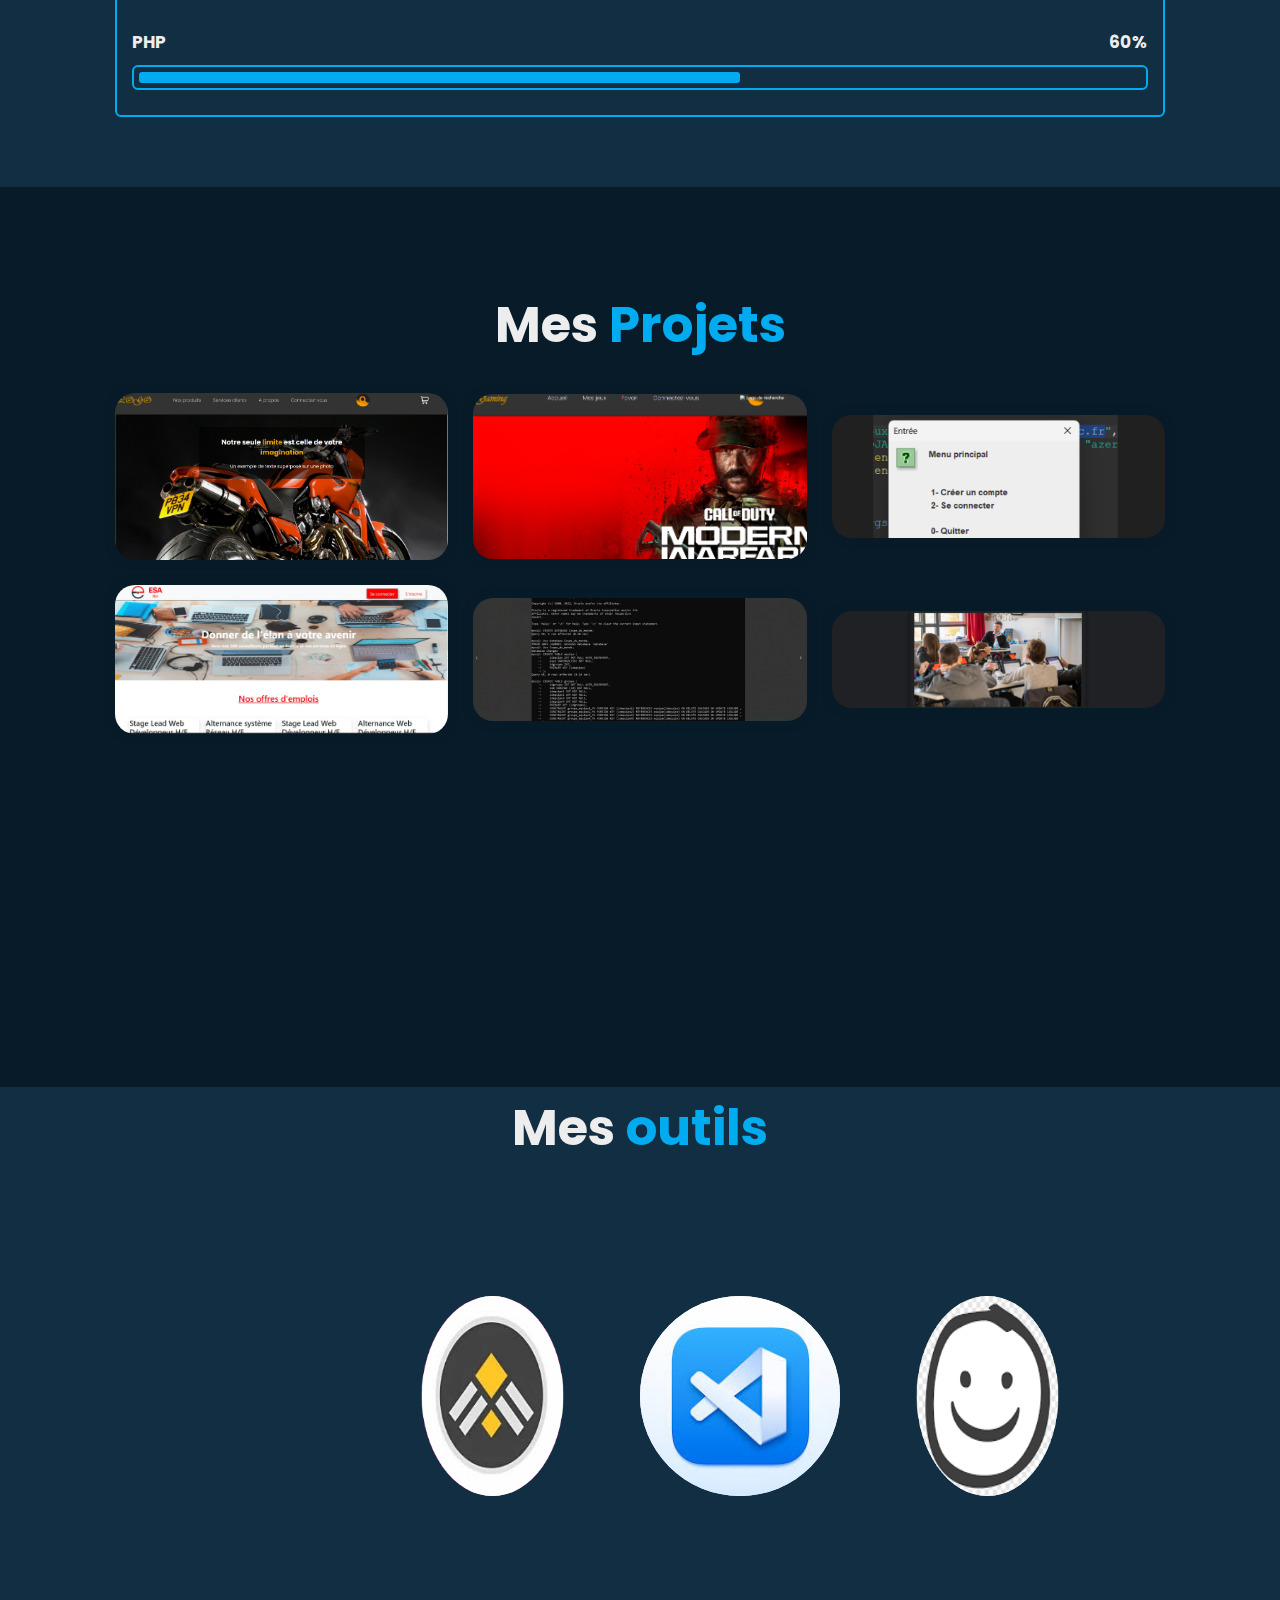
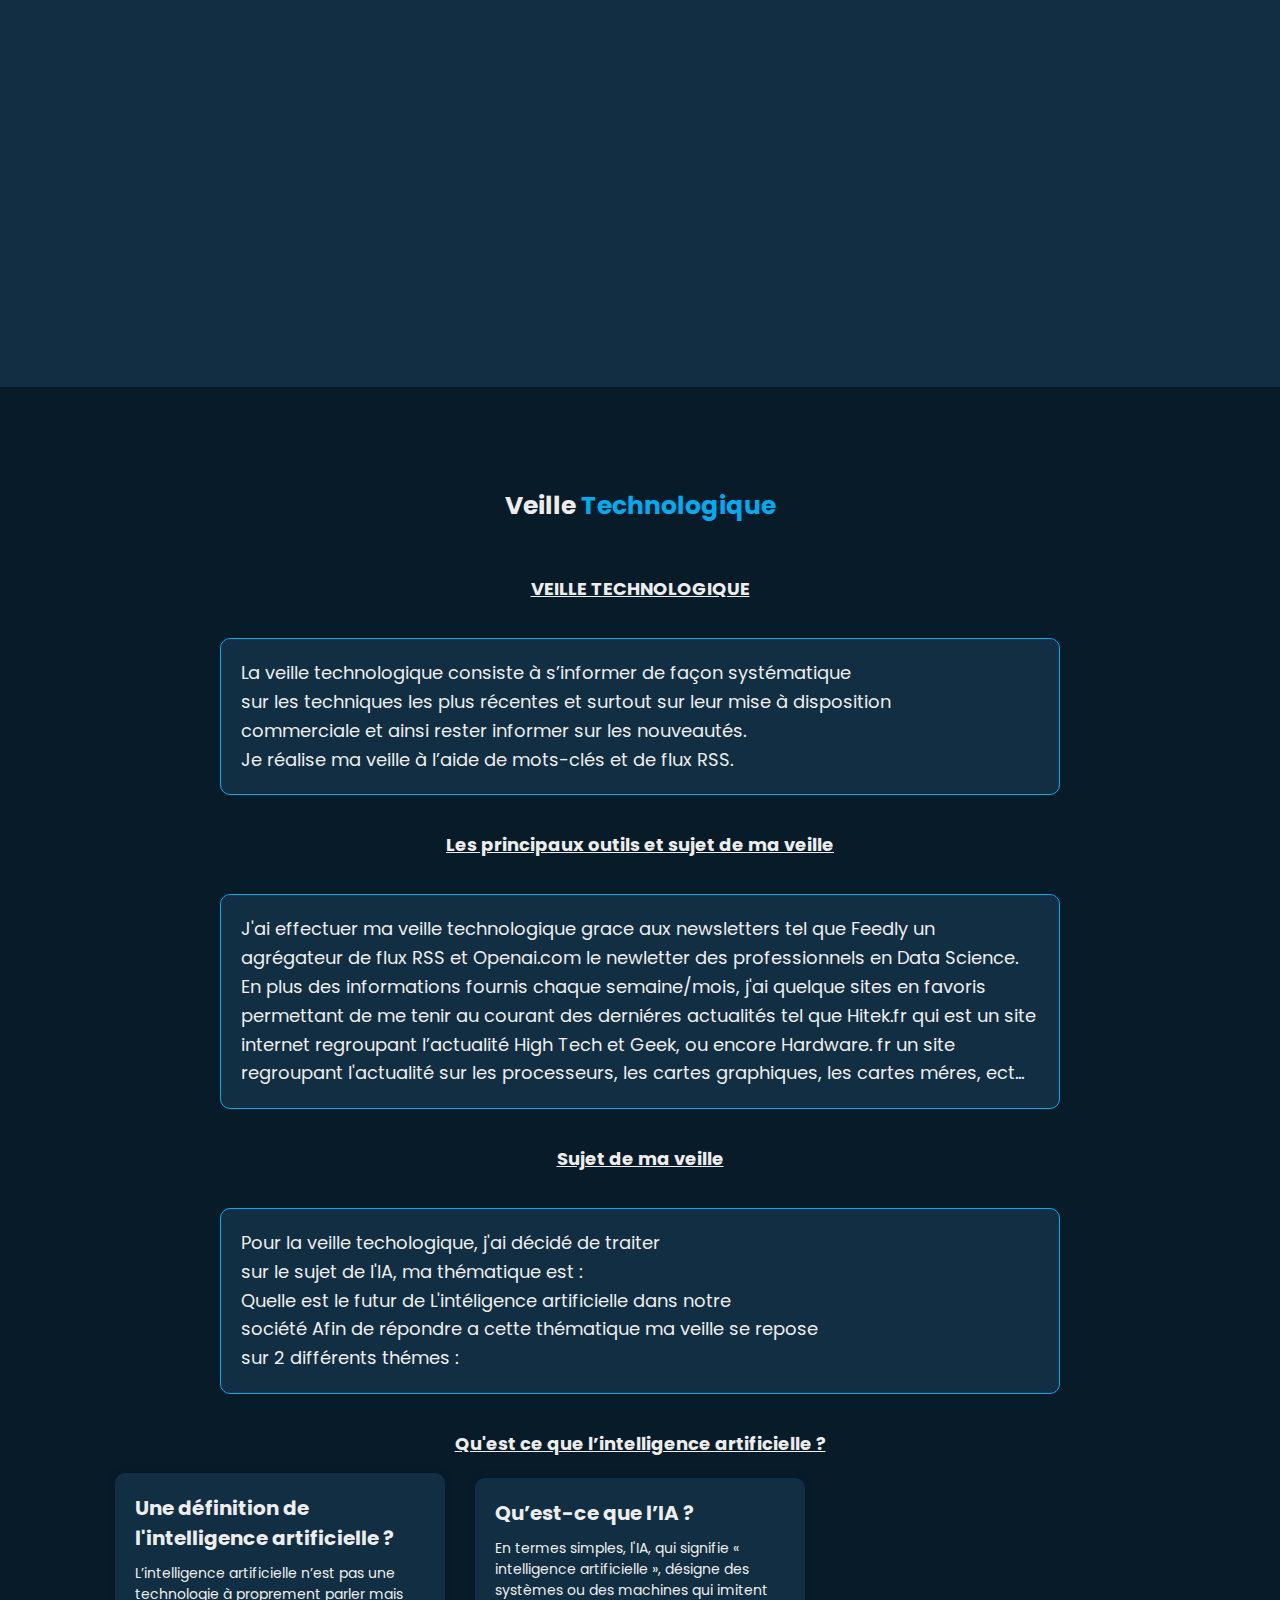
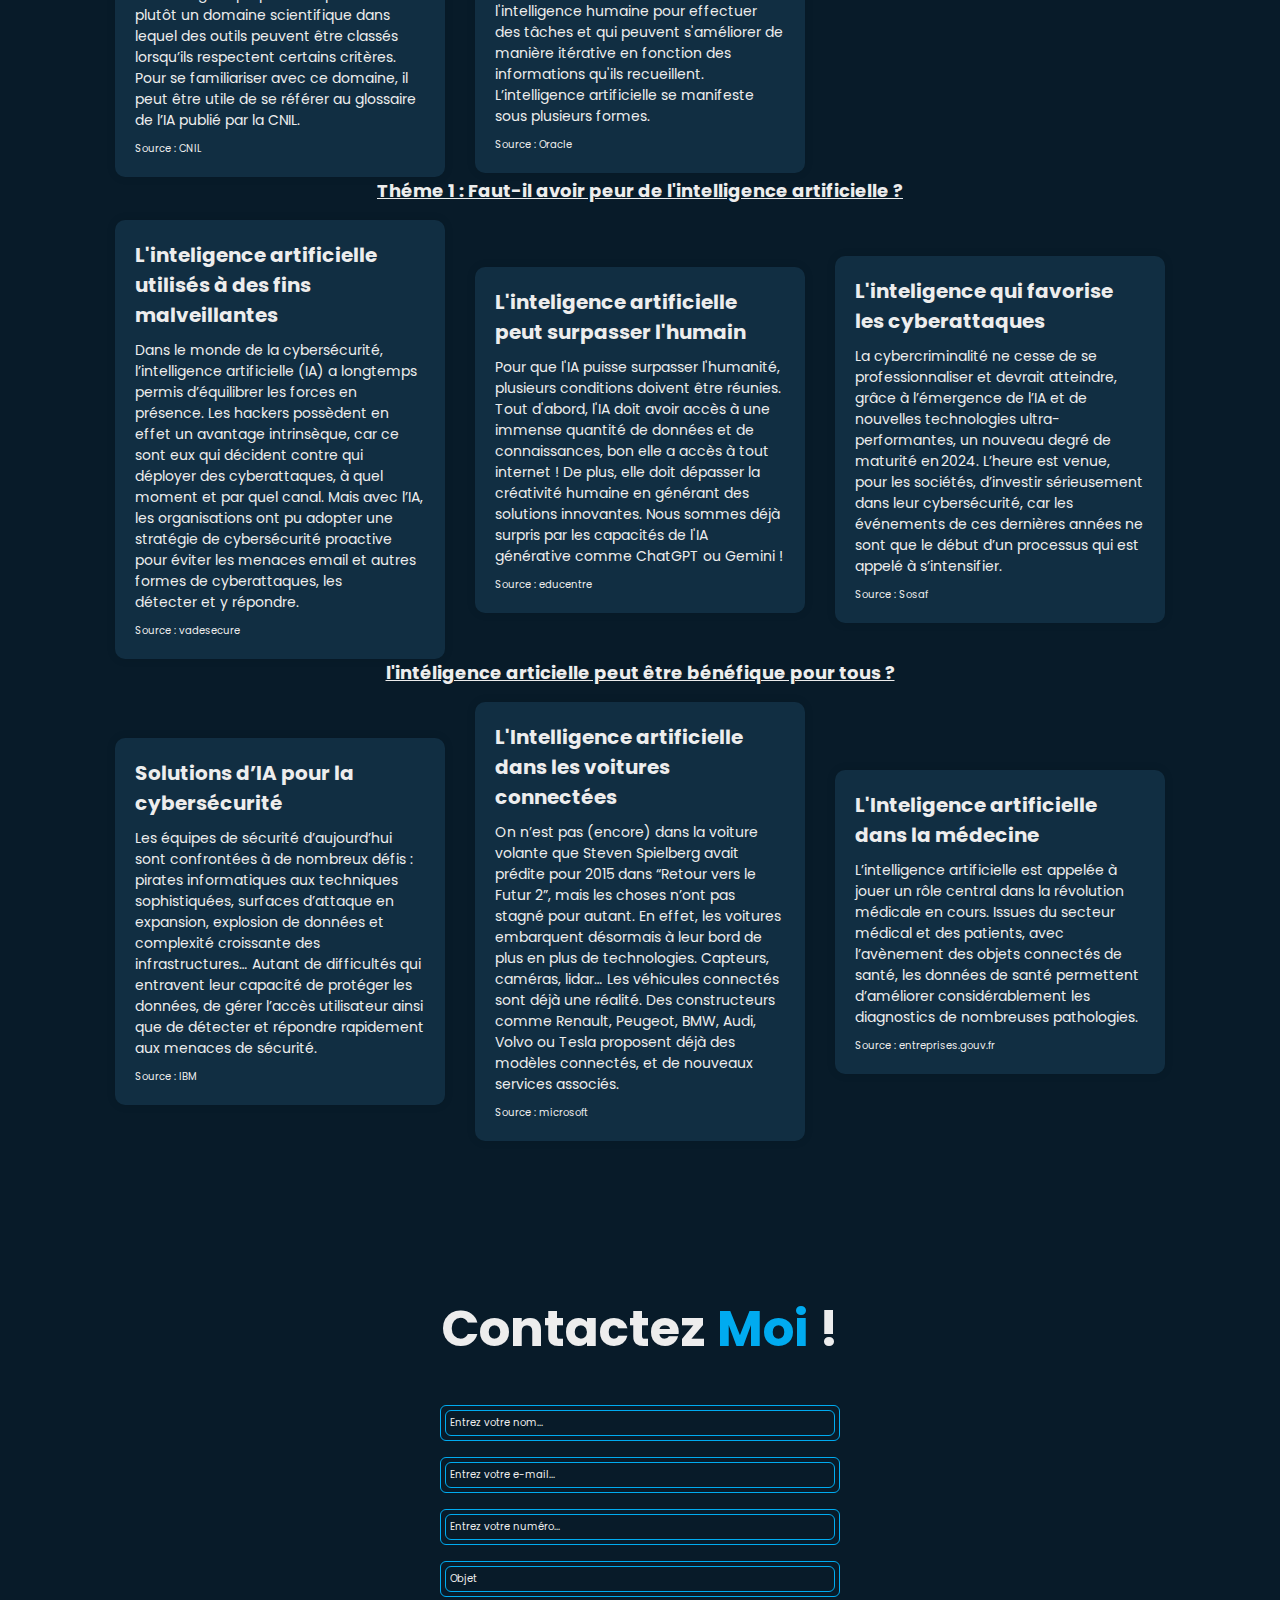
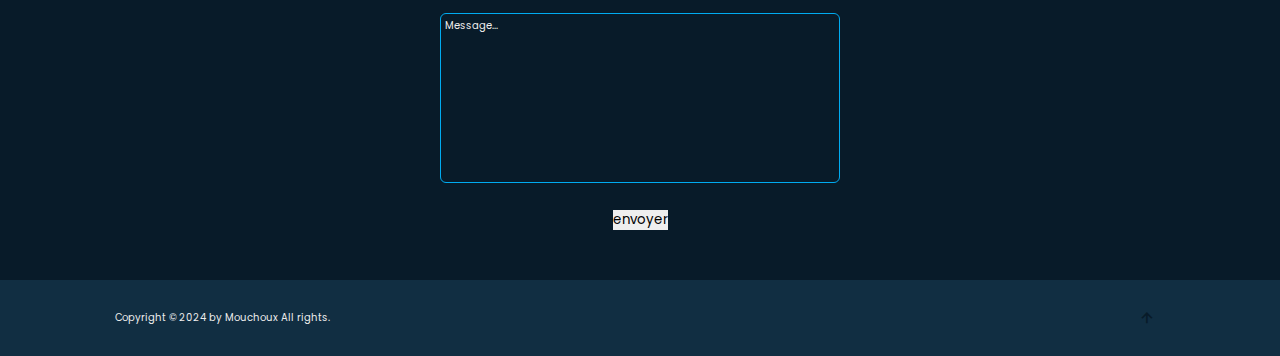
==== commit dd6be7fa: "depot" ====
--- a/index.html
+++ b/index.html
@@ -16,18 +16,18 @@
       <a href="#" class="logo">porfolio</a>
       <div class="box bx-menu" id="menu-icon"></div>
       <nav class="navbar">
-        <a href="#accueil" class="active">accueil</a>
+        <a href="#accueil" class="active">Accueil</a>
         <a href="#about">A propos</a>
         <a href="#education">Parcours</a>
-        <a href="#projet">Projet</a>
-        <a href="#veille">Veilles</a>
-        <a href="#contact">contact</a>
+        <a href="#projet">Projets</a>
+        <a href="#veille">Veille</a>
+        <a href="#contact">Contact</a>
       </nav>
     </header>
 
     <section class="accueil" id="accueil">
       <div class="accueil-content">
-        <h1>Salut, je m'appelle <span>Mouchoux</span></h1>
+        <h1>Salut, je m'appelle <span>Moucharaf</span></h1>
         <div class="text-animate">
           <h3>Developeur Web</h3>
         </div>
@@ -91,22 +91,20 @@
             
       </div>
 
-      <h1>A propos du BTS SIO :</h1>
+      <h1 class="prm">A propos du BTS SIO :</h1>
 
       <br />
       <p class="paps">
-        L’option Solution d’infrastructure, systèmes et réseaux forme des
-        professionnels des réseaux et équipements informatiques (installation,
-        maintenance, sécurité). En sortant d’un BTS SIO SISR, vous serez
-        capables de gérer et d’administrer le réseau d’une société et d’assurer
-        sa sécurité et sa maintenance.
+        Le BTS SIO (Brevet de Technicien Supérieur Services Informatiques aux
+        Organisations) est un diplôme de niveau Bac+2 en France qui forme des
+        techniciens supérieurs capables de répondre aux besoins en informatique
+        des entreprises et des organisations. Le cursus se divise en deux
+        spécialités :
         <br />
-        Les techniciens supérieurs en informatique option SISR, peuvent accéder
-        aux métiers de :
       </p>
 
       <!-- Présentation des options du BTS SIO -->
-      <h1>Les spécialités du BTS SIO :</h1>
+      <h1 class="prm">Les spécialités du BTS SIO :</h1>
       <br />
       <div class="container text-center">
         <div class="row">
@@ -177,7 +175,7 @@
     </section>
 
     <section class="education" id="education">
-      <h2 class="heading">Mon <span>Parcour</span></h2>
+      <h2 class="heading">Mon <span>Parcours</span></h2>
 
       <div class="education-row">
         <div class="education-column">
@@ -189,9 +187,9 @@
                 <div class="year">
                   <i class="bx bxs-calendar"></i> 2019 - 2020
                 </div>
-                <h3>Brever du premier Cycle - Avenir</h3>
+                <h3>Brevet du premier Cycle - Avenir</h3>
                 <p>
-                  Le Brevet d'Études du Premier Cycle (BPC) est un diplôme de
+                  Le Brevet d'Études du Premier Cycle (BEPC) est un diplôme de
                   fin de collège, attestant de la maîtrise des connaissances et
                   compétences fondamentales acquises au cours du premier cycle
                   de l'enseignement secondaire.
@@ -202,9 +200,9 @@
             <div class="education-content">
               <div class="content">
                 <div class="year">
-                  <i class="bx bxs-calendar"></i> 2019 - 2020
-                </div>
-                <h3>baccalorea A1-avenir</h3>
+                  <i class="bx bxs-calendar"></i> 2021 - 2022
+                </div>
+                <h3>Baccalauréat A1-avenir</h3>
                 <p>
                   Le Baccalauréat Série A1 est un diplôme de fin de lycée, axé
                   sur les disciplines littéraires et incluant une composante
@@ -233,7 +231,7 @@
         </div>
 
         <div class="education-column">
-          <h3 class="title">Experience</h3>
+          <h3 class="title">Experiences</h3>
 
           <div class="education-box">
             <div class="education-content">
@@ -272,7 +270,7 @@
     </section>
 
     <section class="skills" id="skills">
-      <h2 class="heading">mes <span>compétences</span></h2>
+      <h2 class="heading">Mes <span>compétences</span></h2>
 
       <div class="skills-row">
         <div class="skills-column">
@@ -464,7 +462,7 @@
     </section>
 
     <section class="outil" id="outil" style="padding-top: 3px">
-      <h2 class="heading">Mes<span>outils</span></h2>
+      <h2 class="heading">Mes <span> outils</span></h2>
 
       <center>
         <div class="slider">
@@ -673,7 +671,7 @@
 
     <!-- Section de contact -->
     <section class="contact" id="contact">
-      <h2 class="heading">Contact <span>Moi</span> !</h2>
+      <h2 class="heading">Contactez <span>Moi</span> !</h2>
 
       <!-- Formulaire de contact -->
       <form action="#">
--- a/css/acceuil.css
+++ b/css/acceuil.css
@@ -849,3 +849,7 @@
 ul {
   font-size: 16px;
 }
+
+.prm{
+  font-size: 25px;
+}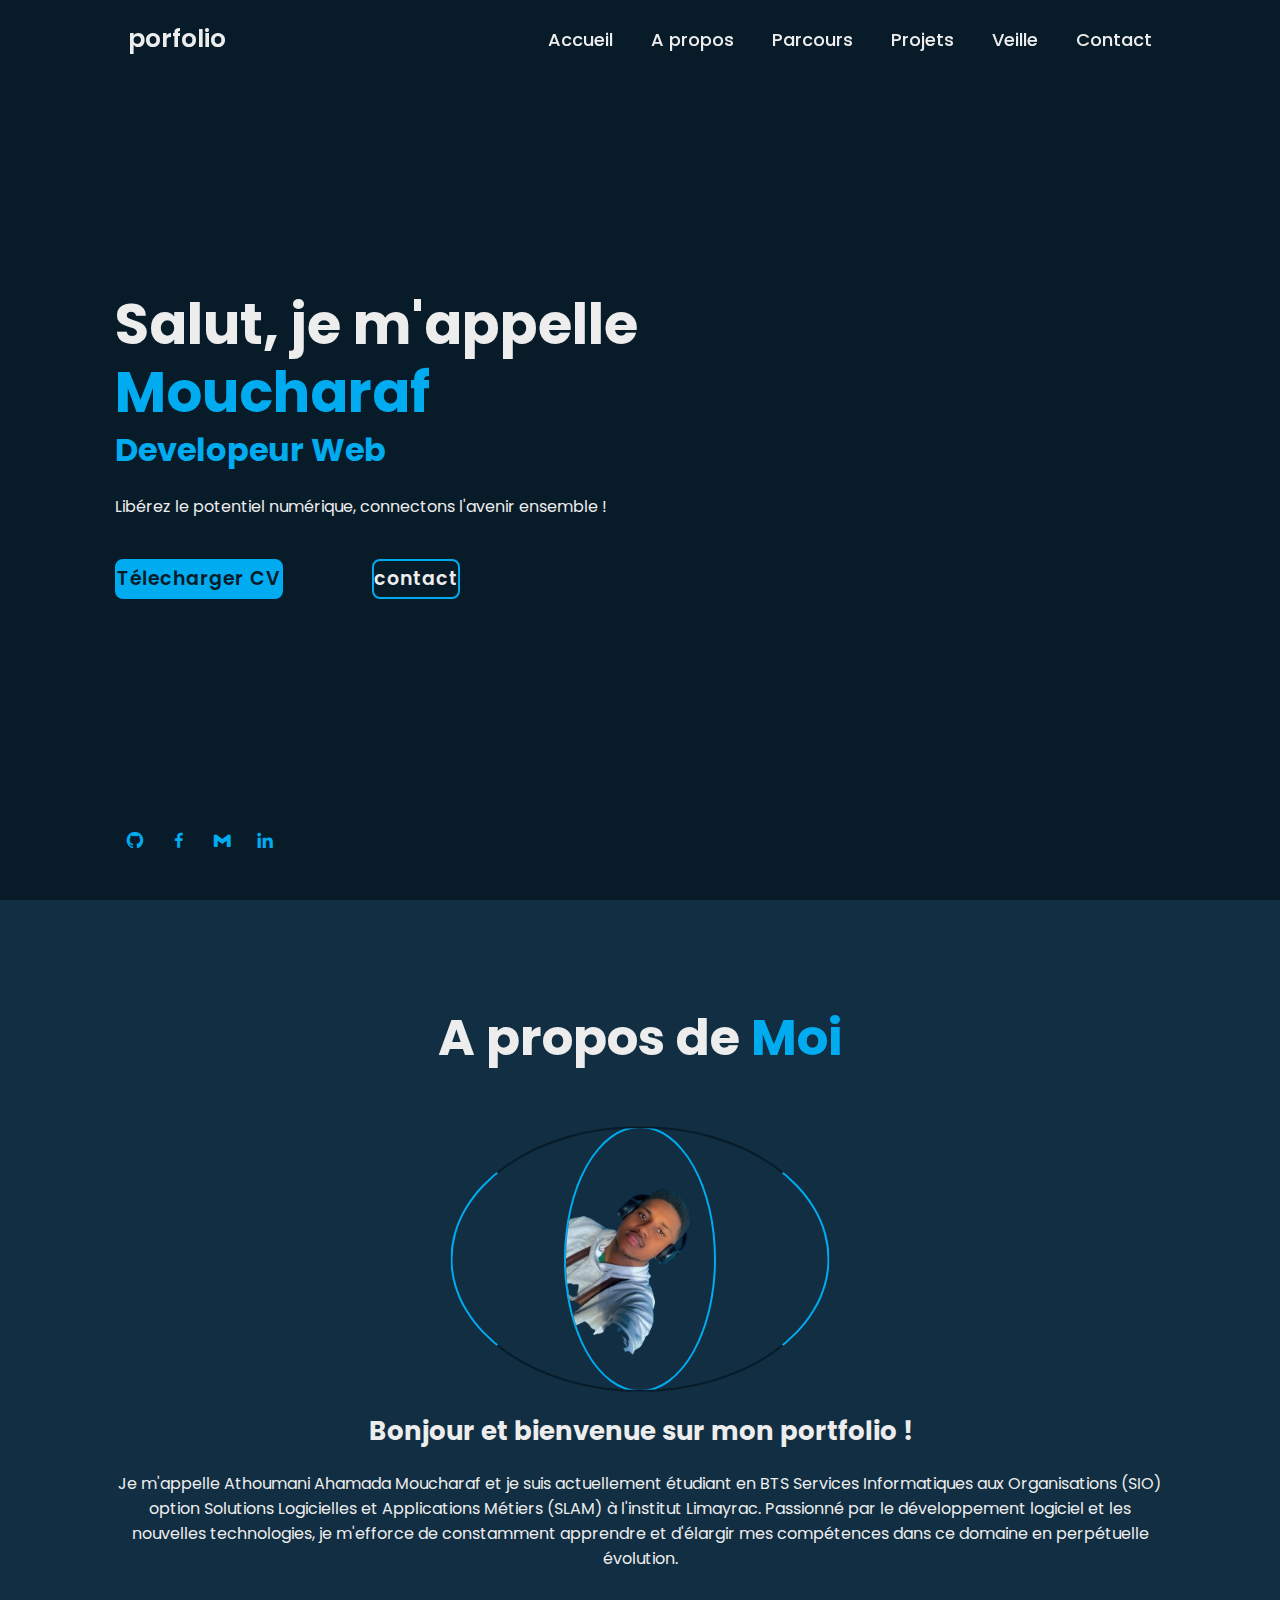
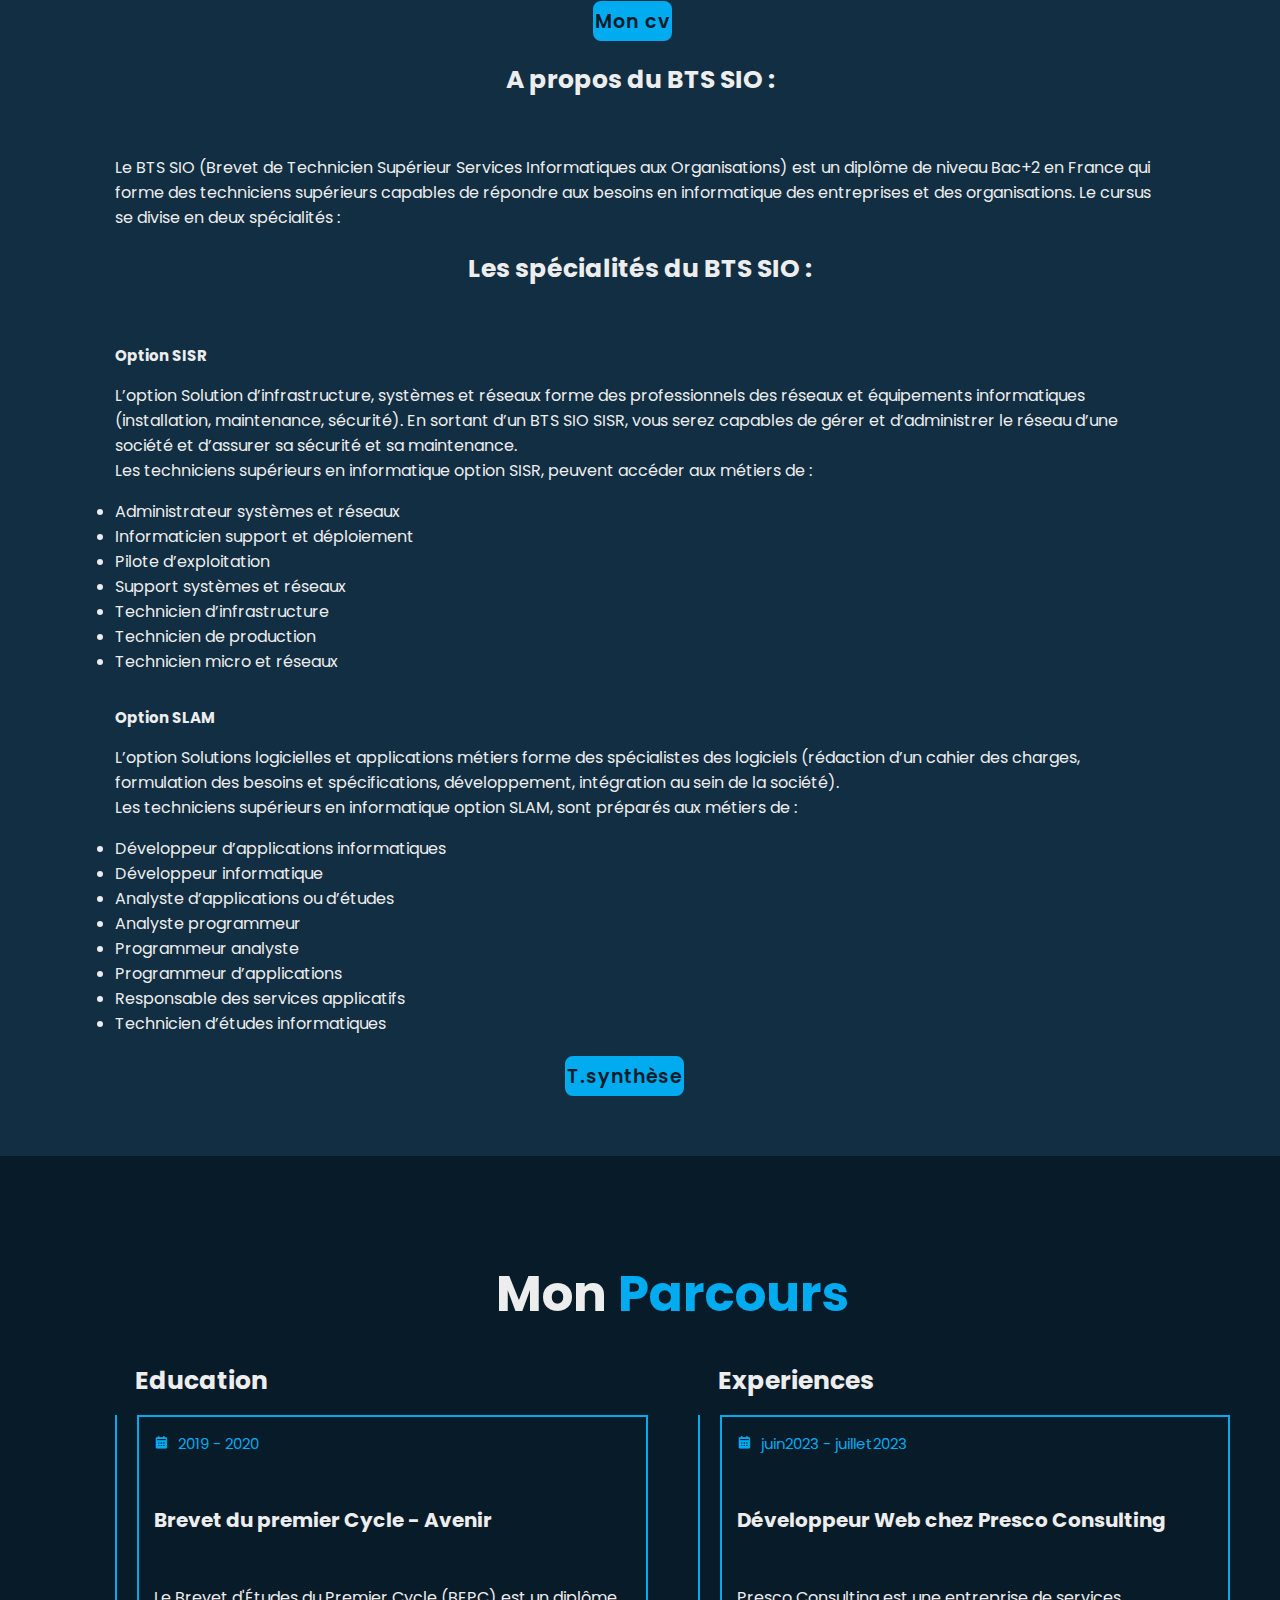
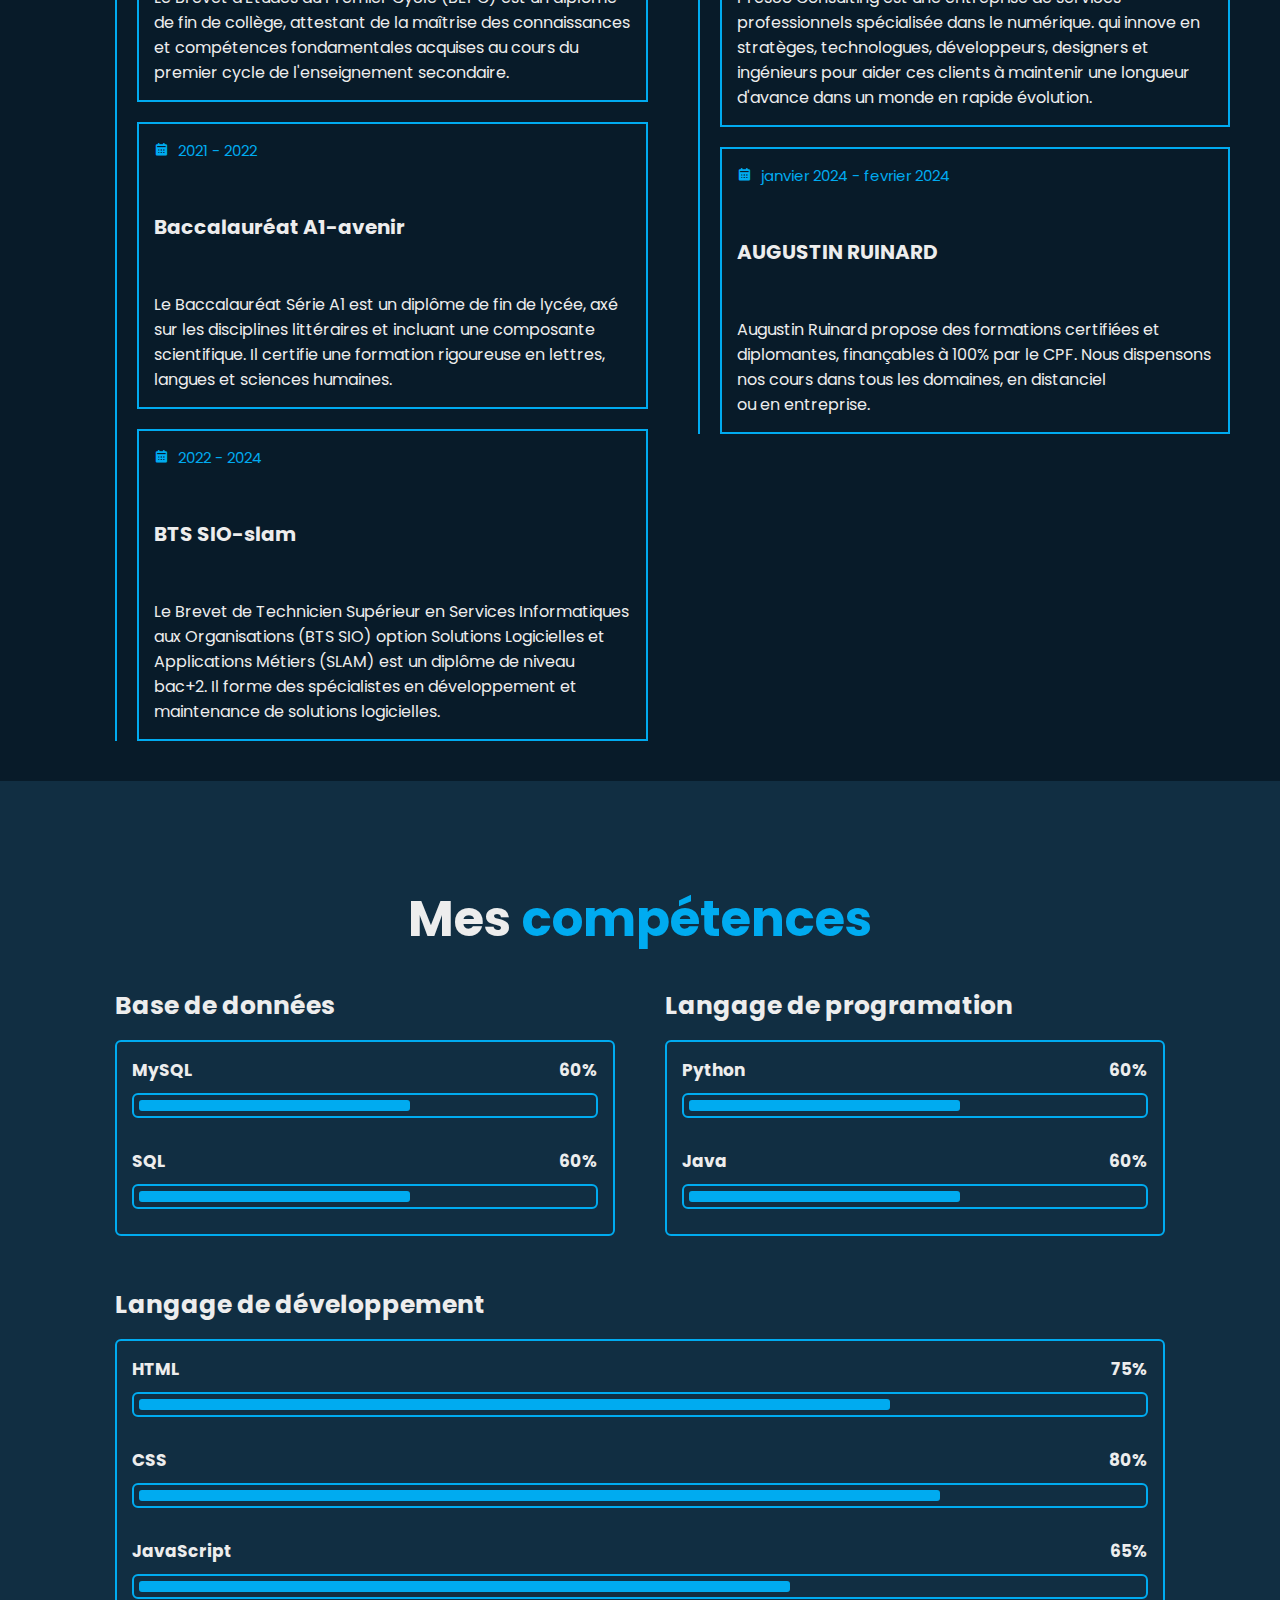
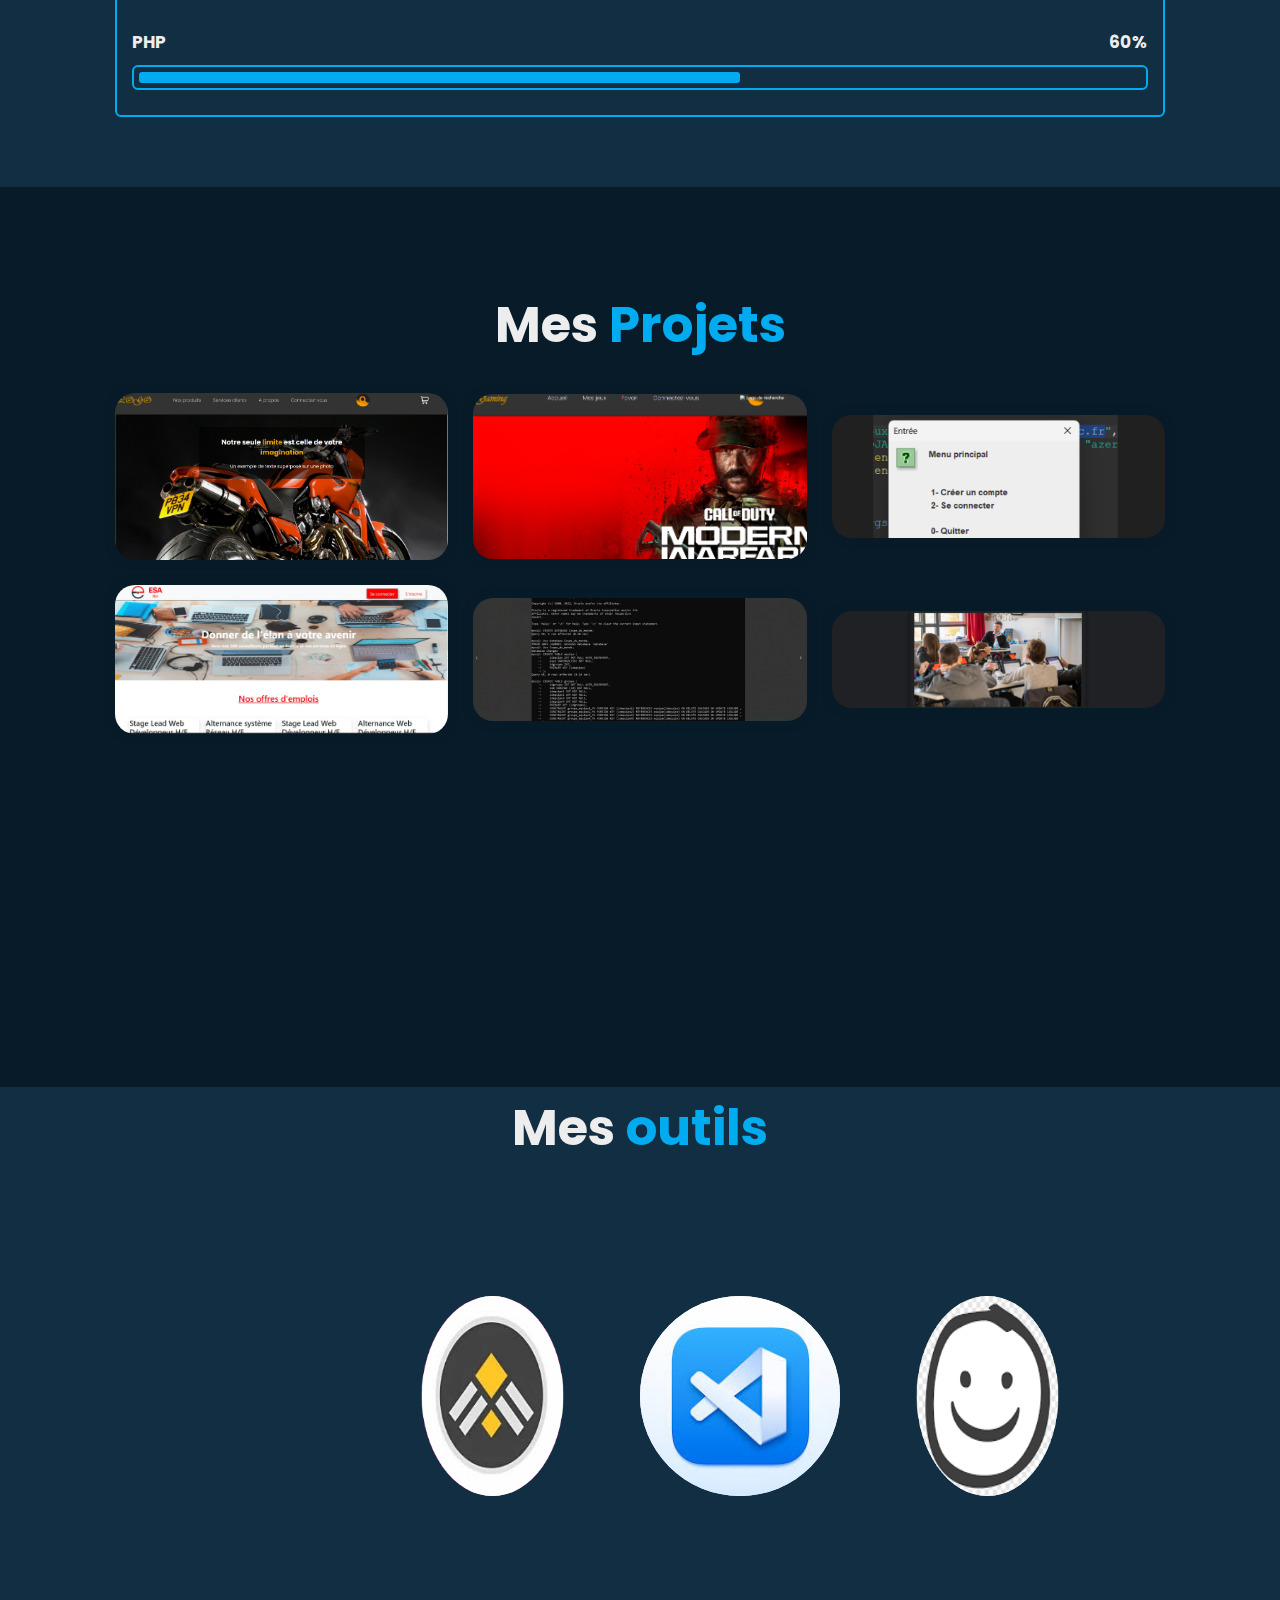
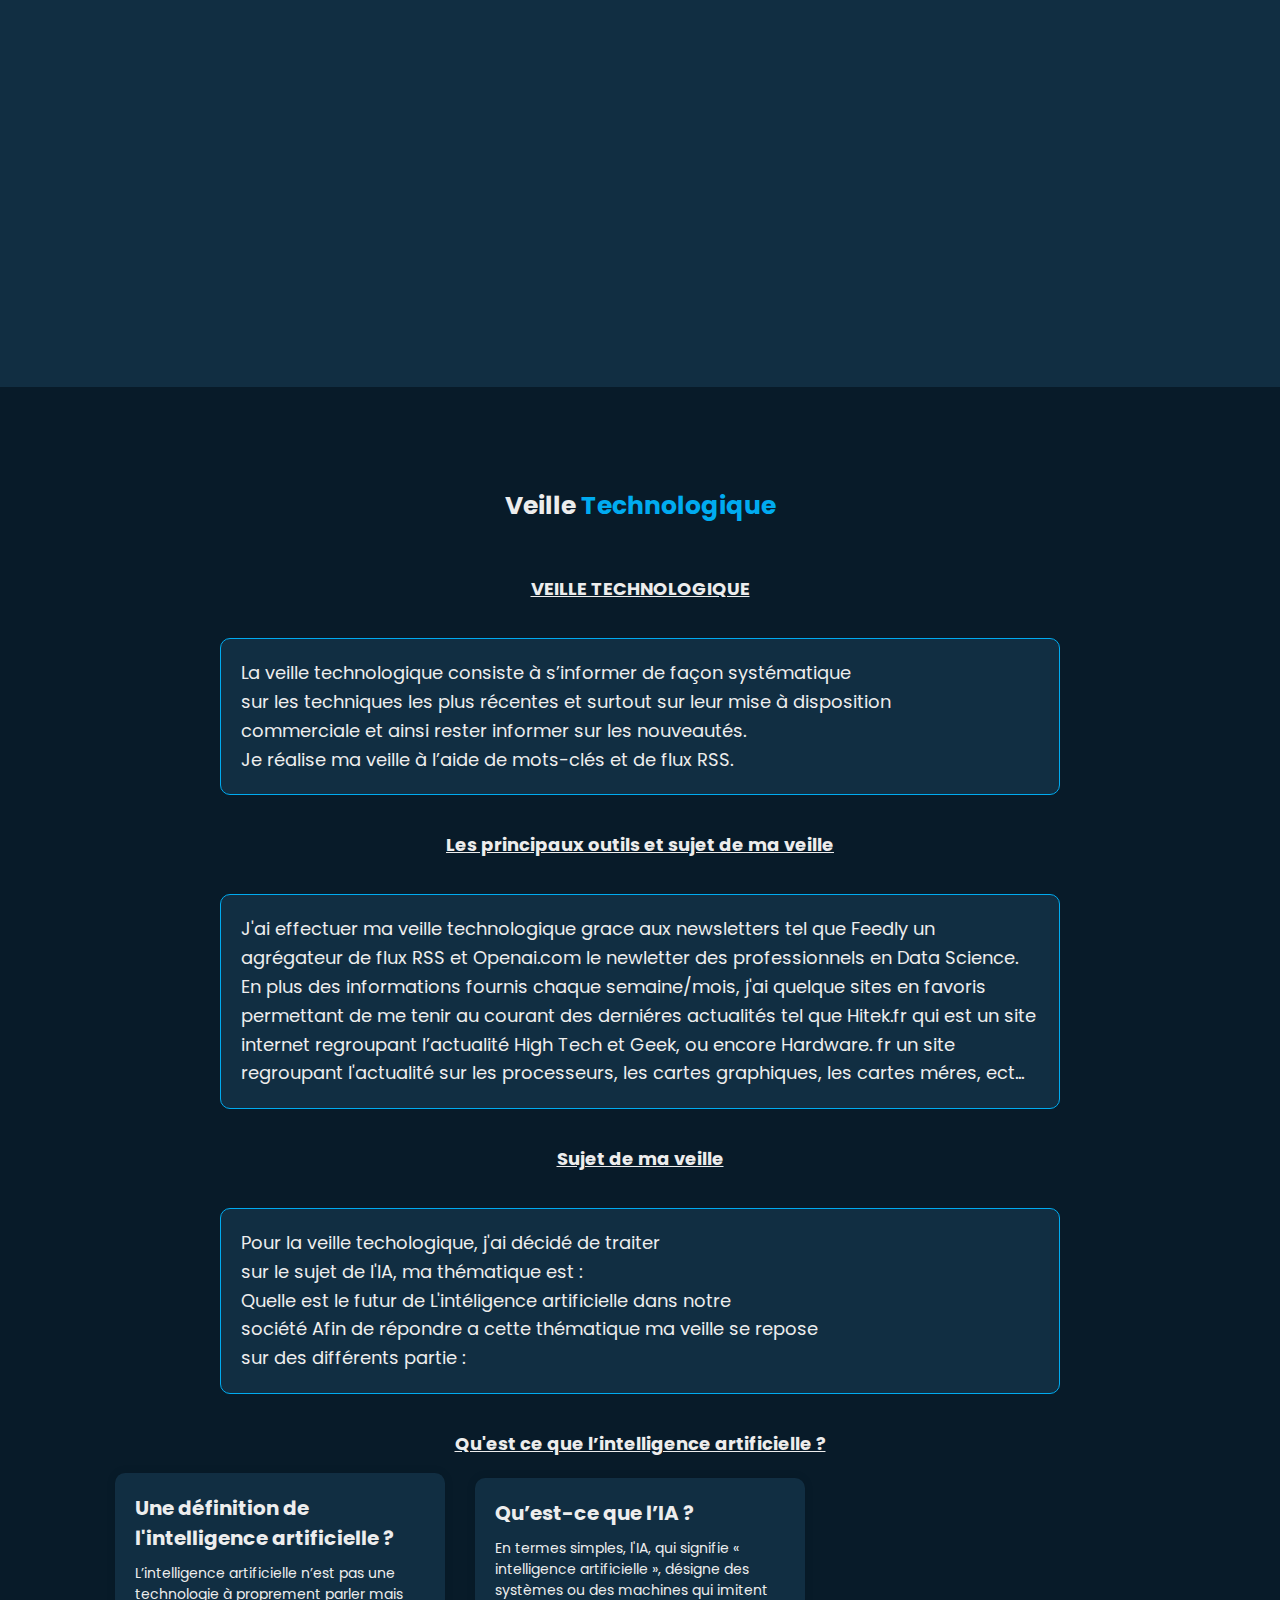
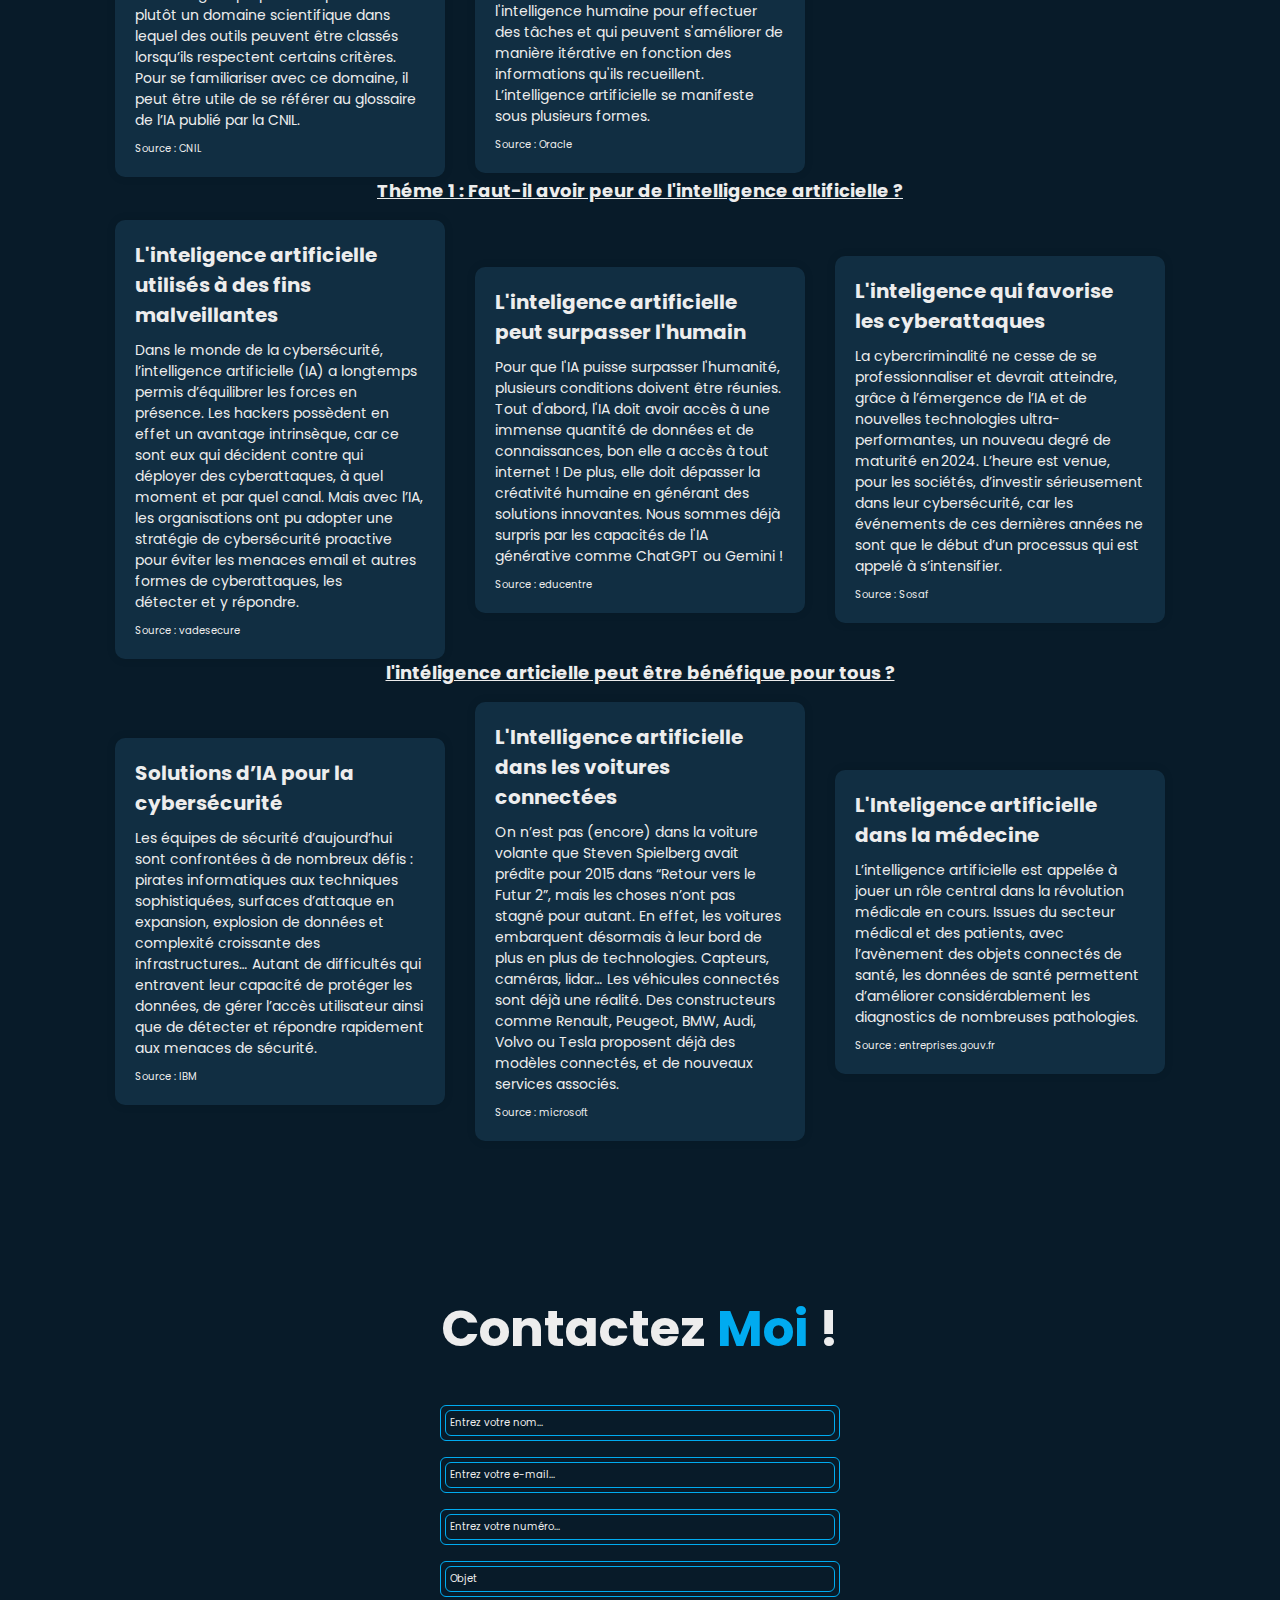
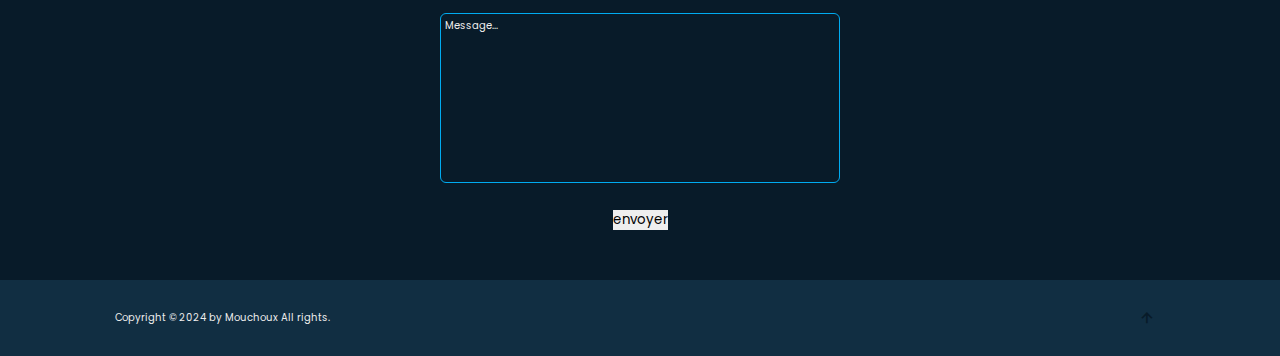
==== commit 8181f282: "depot" ====
--- a/index.html
+++ b/index.html
@@ -385,7 +385,7 @@
               Notre site vitrine e-commerce de motos est conçu pour offrir aux
               passionnés de deux-roues une plateforme unique et conviviale
             </p>
-            <a href="#"><i class="bx bx-link-external"></i></a>
+            <a href="https://www.canva.com/design/DAGGfxhe51I/LthRZ1R2lGIiBIH9wTNTFw/view?utm_content=DAGGfxhe51I&utm_campaign=designshare&utm_medium=link&utm_source=editor"><i class="bx bx-link-external"></i></a>
           </div>
         </div>
 
@@ -519,7 +519,7 @@
         sur le sujet de l'IA, ma thématique est :<br />
         Quelle est le futur de L'intéligence artificielle dans notre<br />
         société Afin de répondre a cette thématique ma veille se repose<br />
-        sur 2 différents thémes :
+        sur des différents partie :
       </p>
       <br />
 
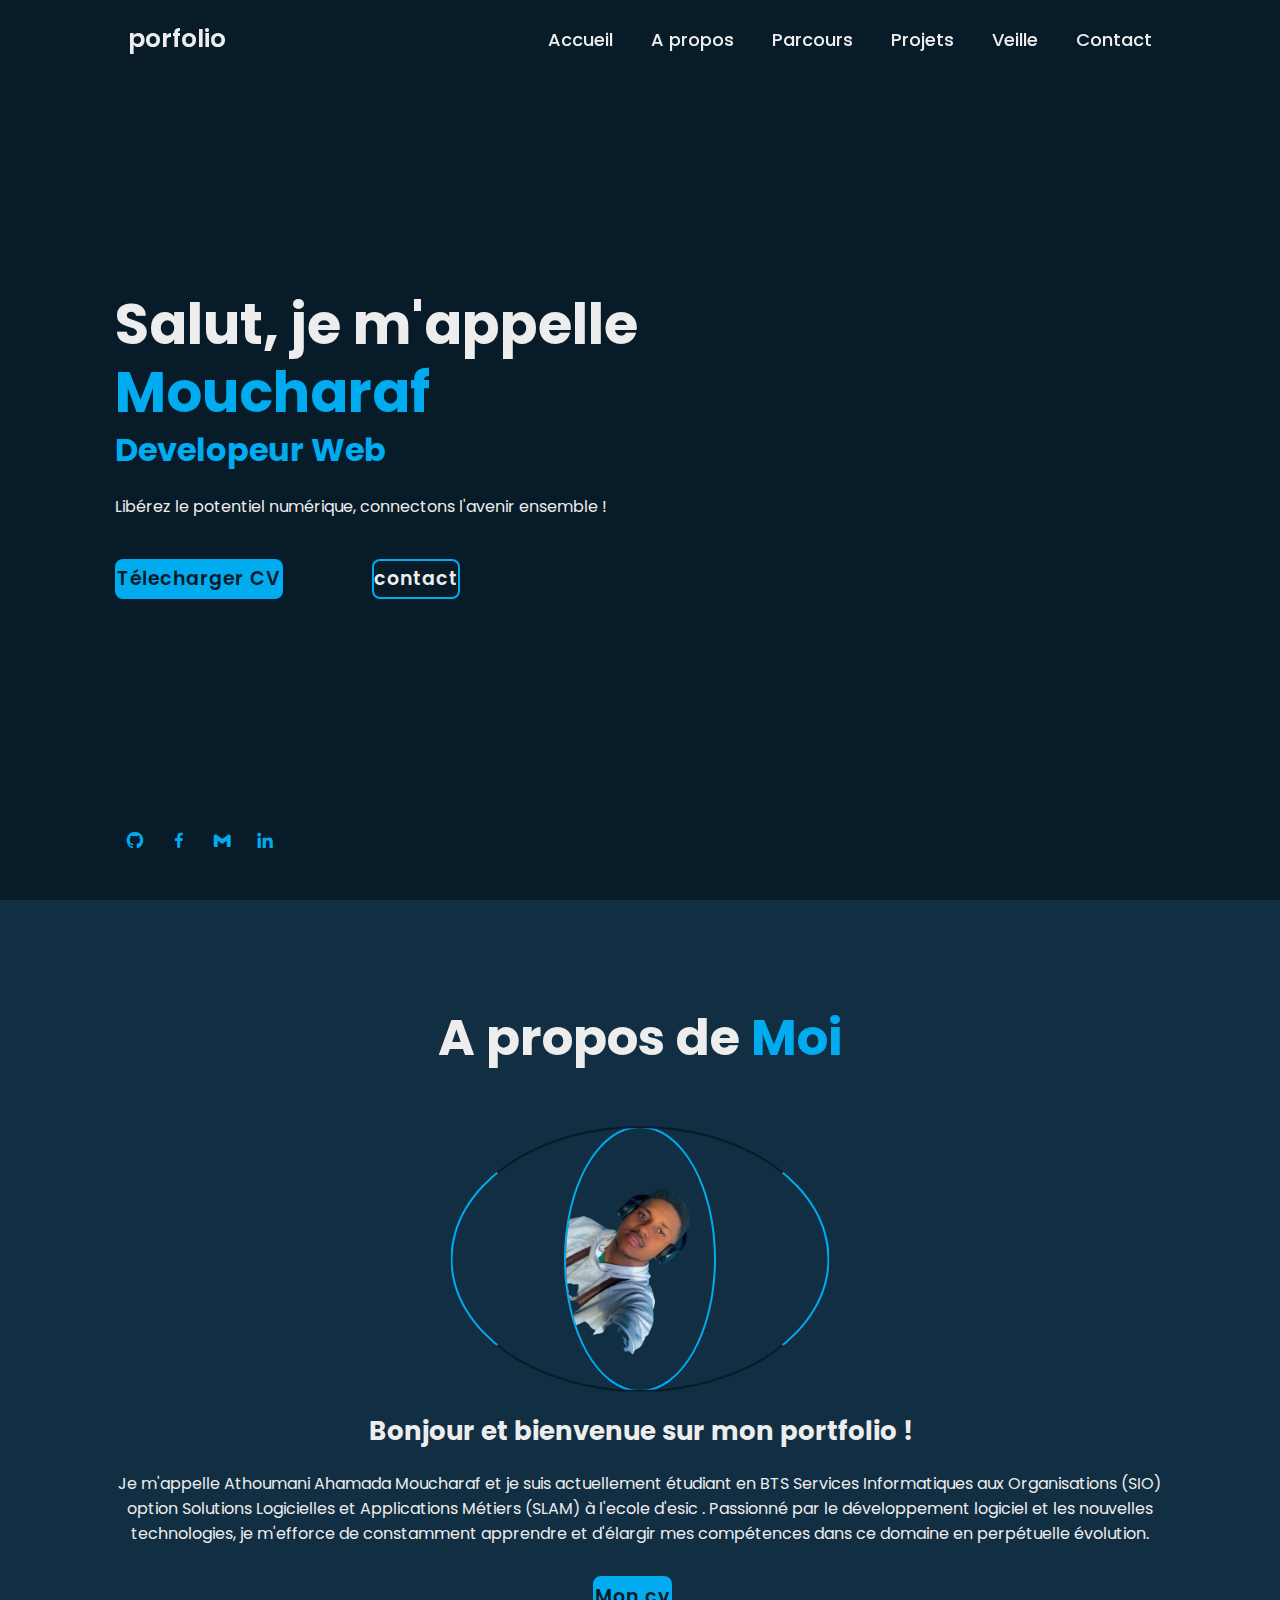
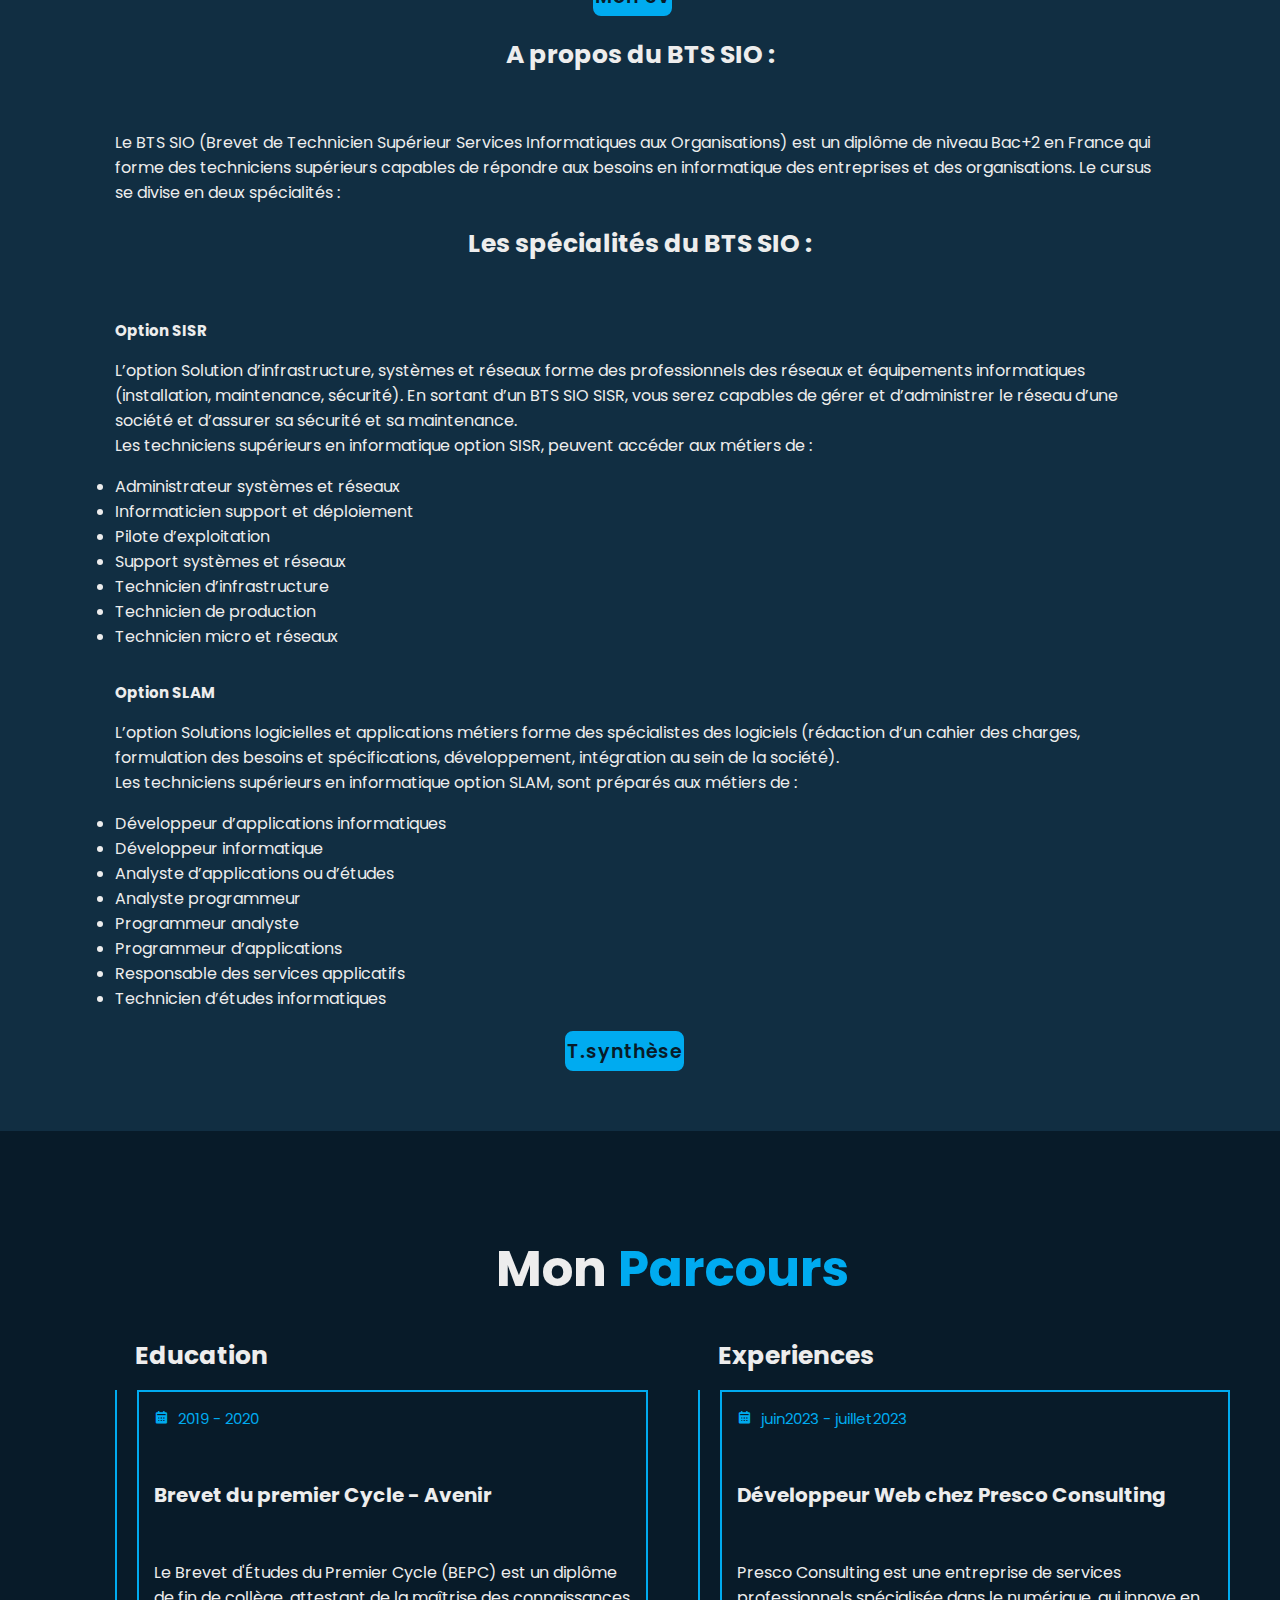
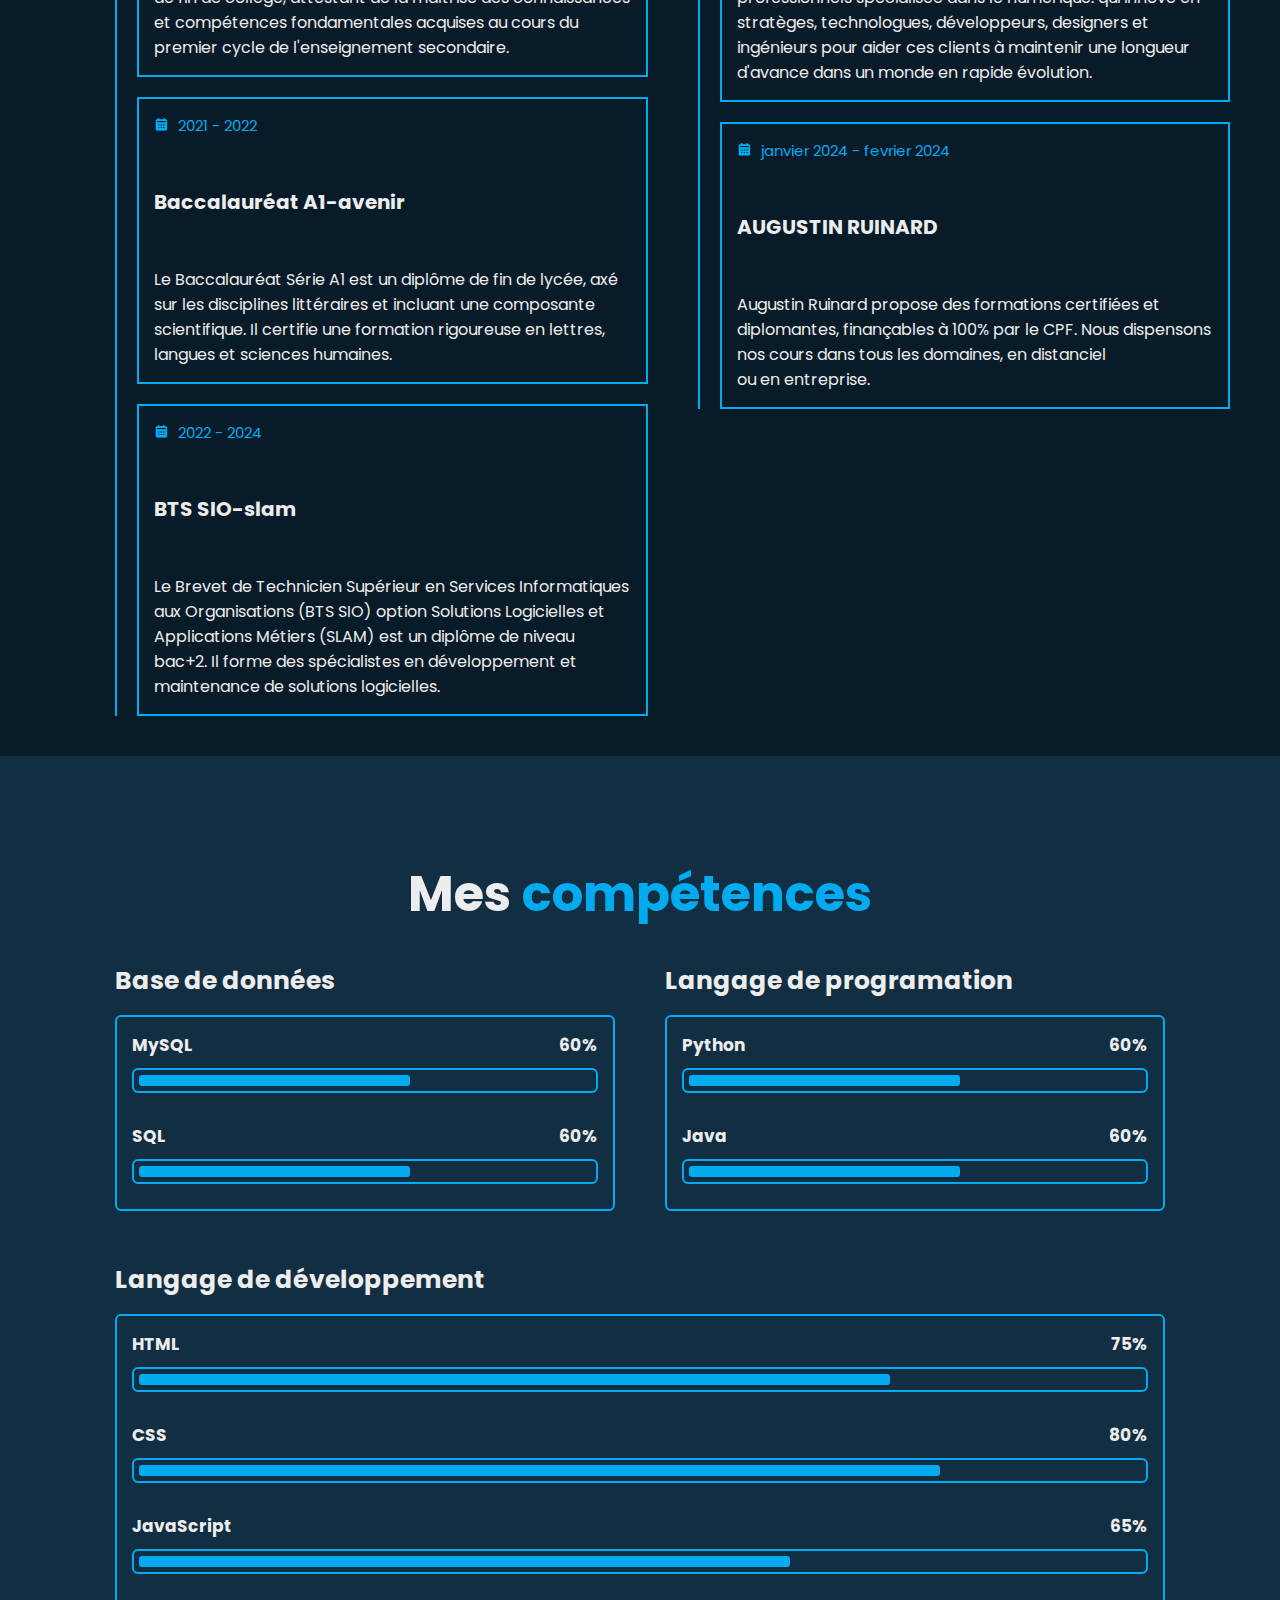
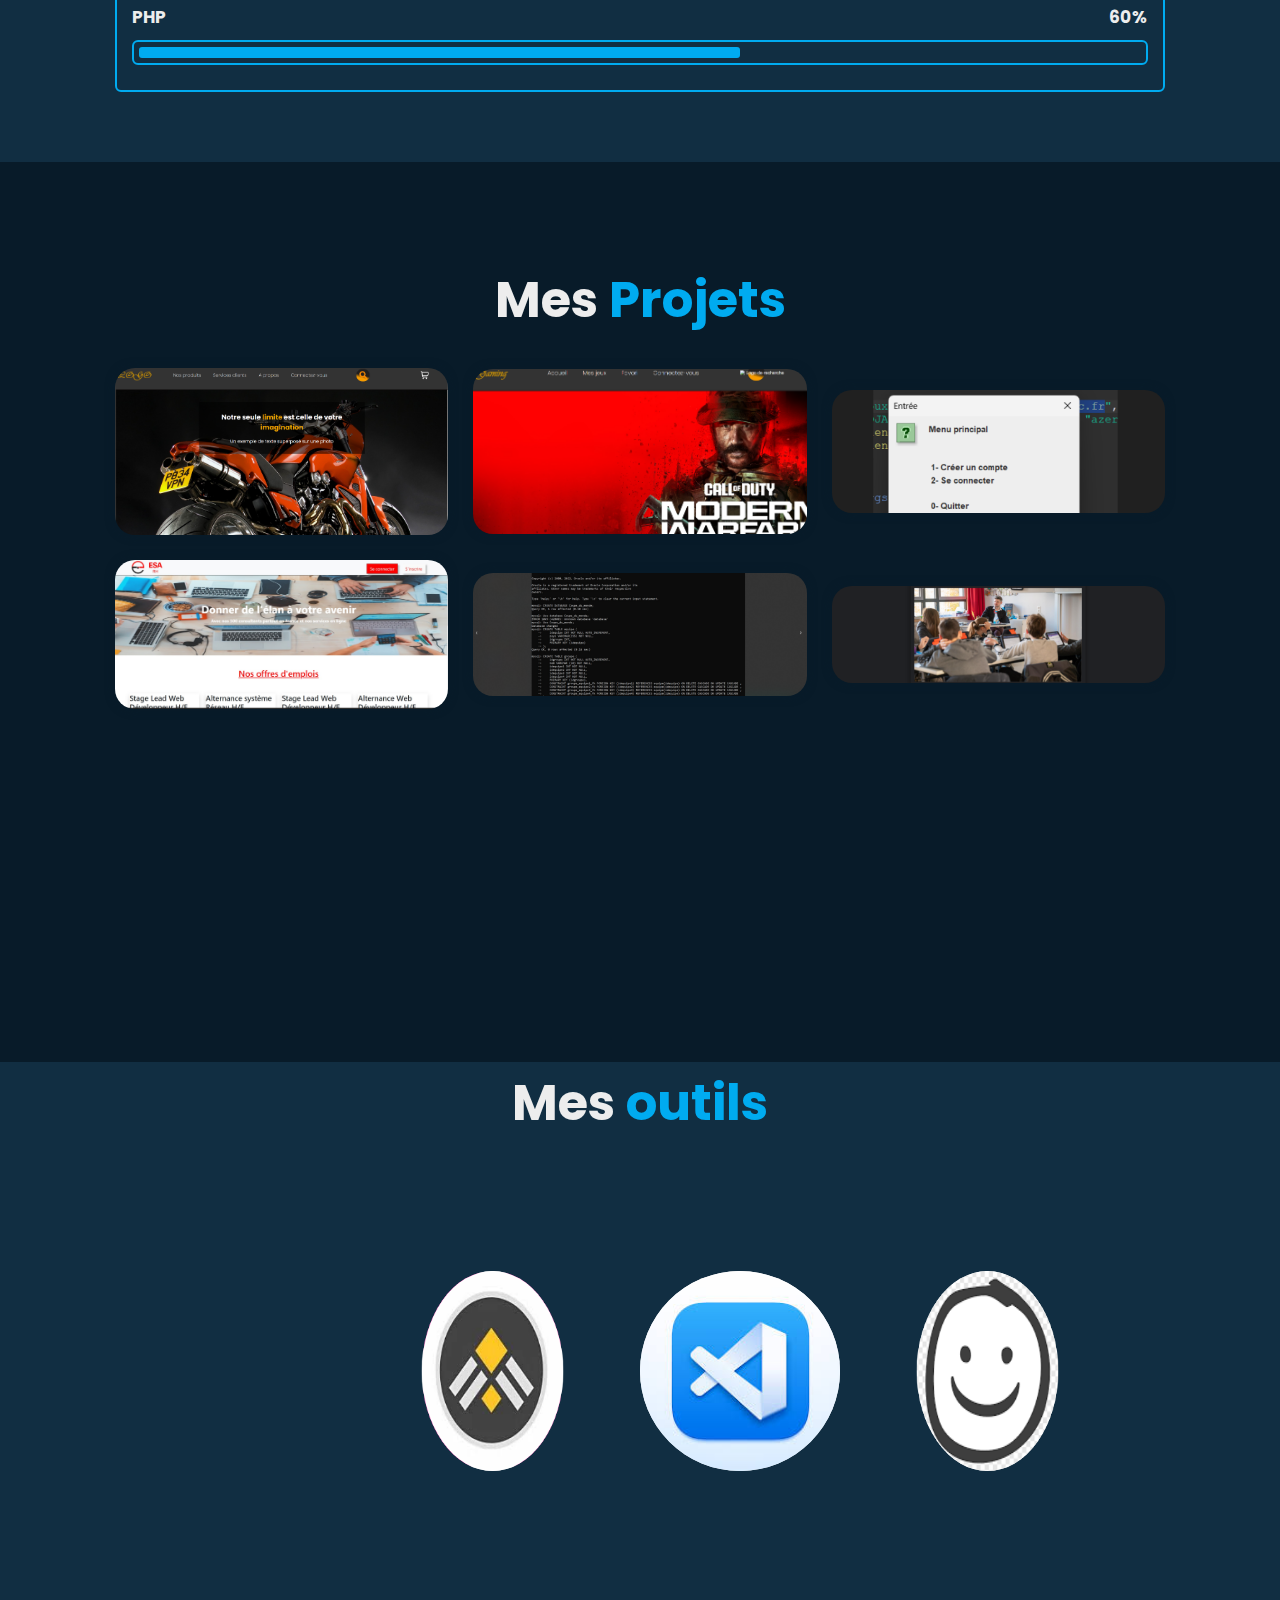
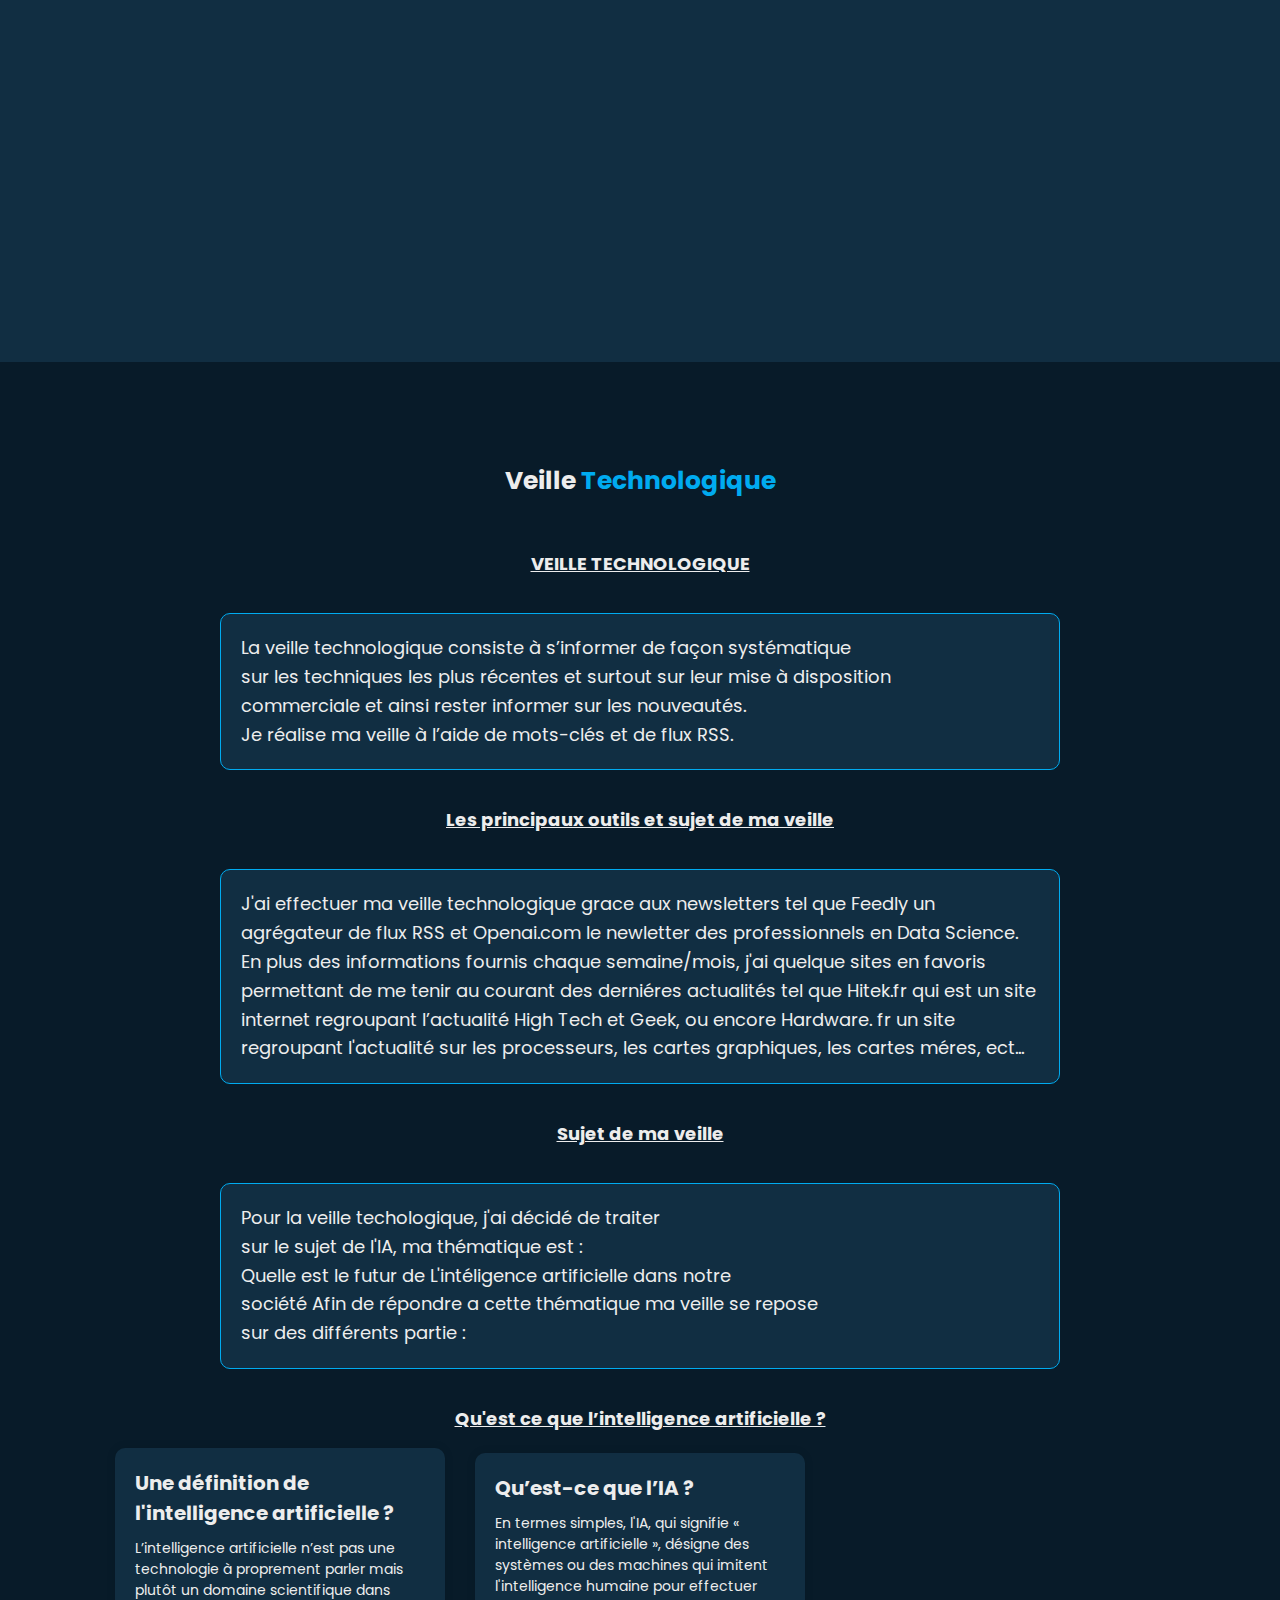
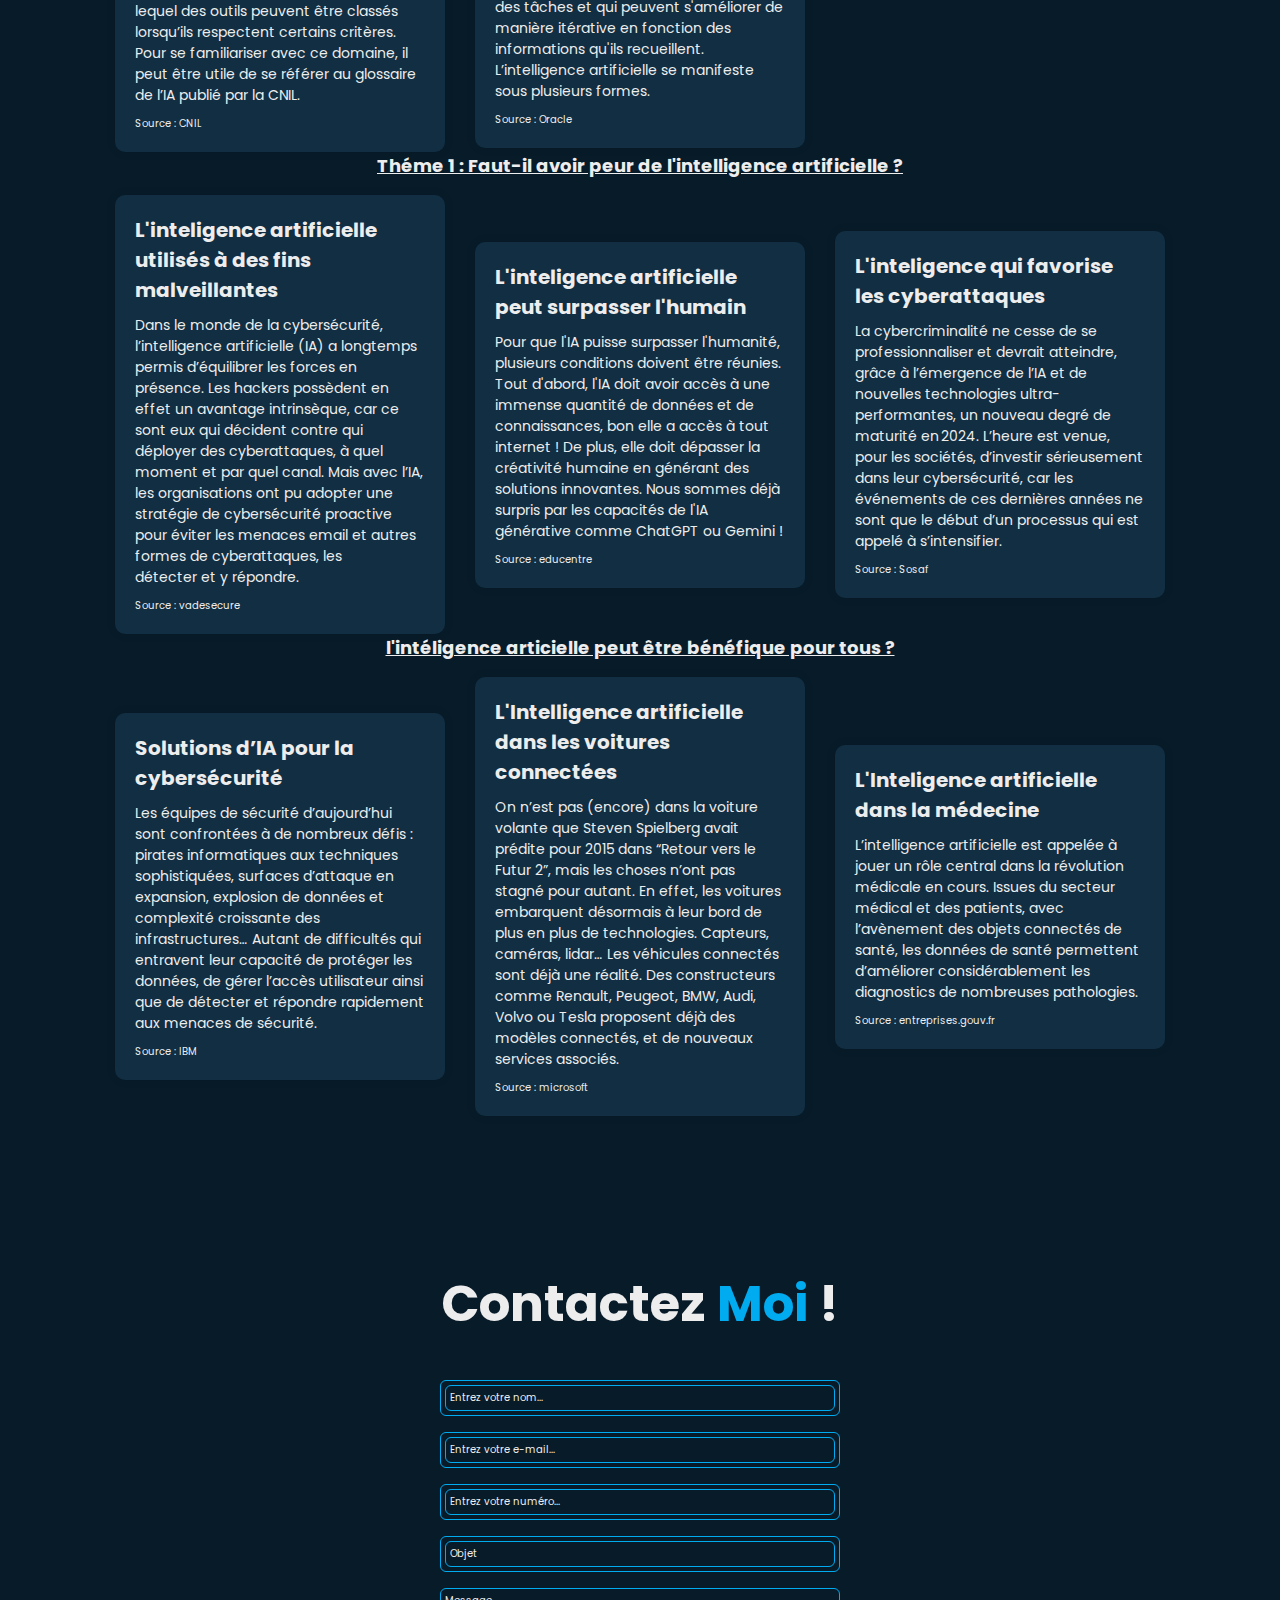
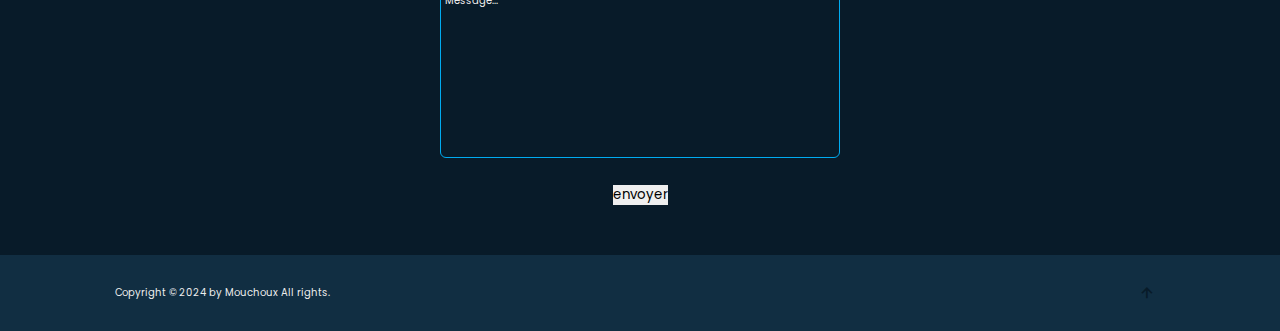
==== commit 94507520: "depot final" ====
--- a/index.html
+++ b/index.html
@@ -74,8 +74,8 @@
         <p>
           Je m'appelle Athoumani Ahamada Moucharaf et je suis actuellement
           étudiant en BTS Services Informatiques aux Organisations (SIO) option
-          Solutions Logicielles et Applications Métiers (SLAM) à l'institut
-          Limayrac. Passionné par le développement logiciel et les nouvelles
+          Solutions Logicielles et Applications Métiers (SLAM) à l'ecole d'esic
+          . Passionné par le développement logiciel et les nouvelles
           technologies, je m'efforce de constamment apprendre et d'élargir mes
           compétences dans ce domaine en perpétuelle évolution.
         </p>
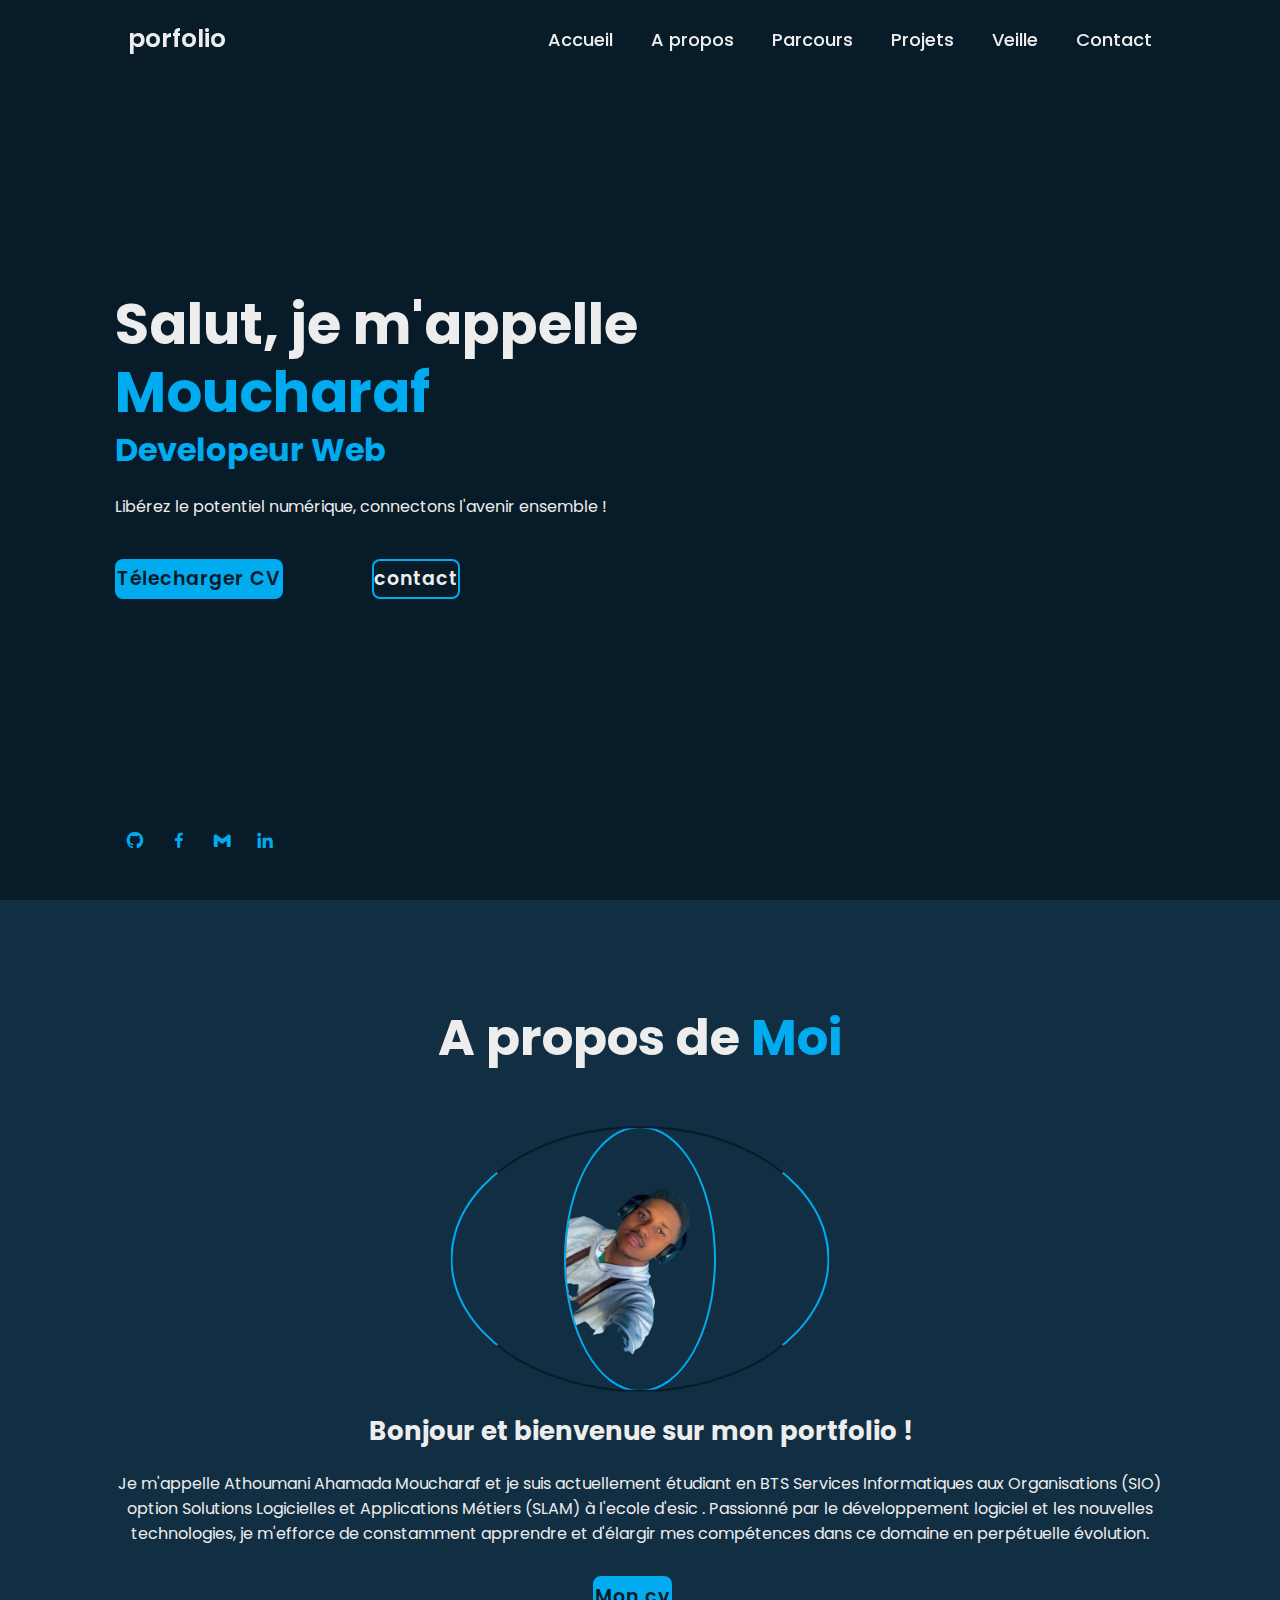
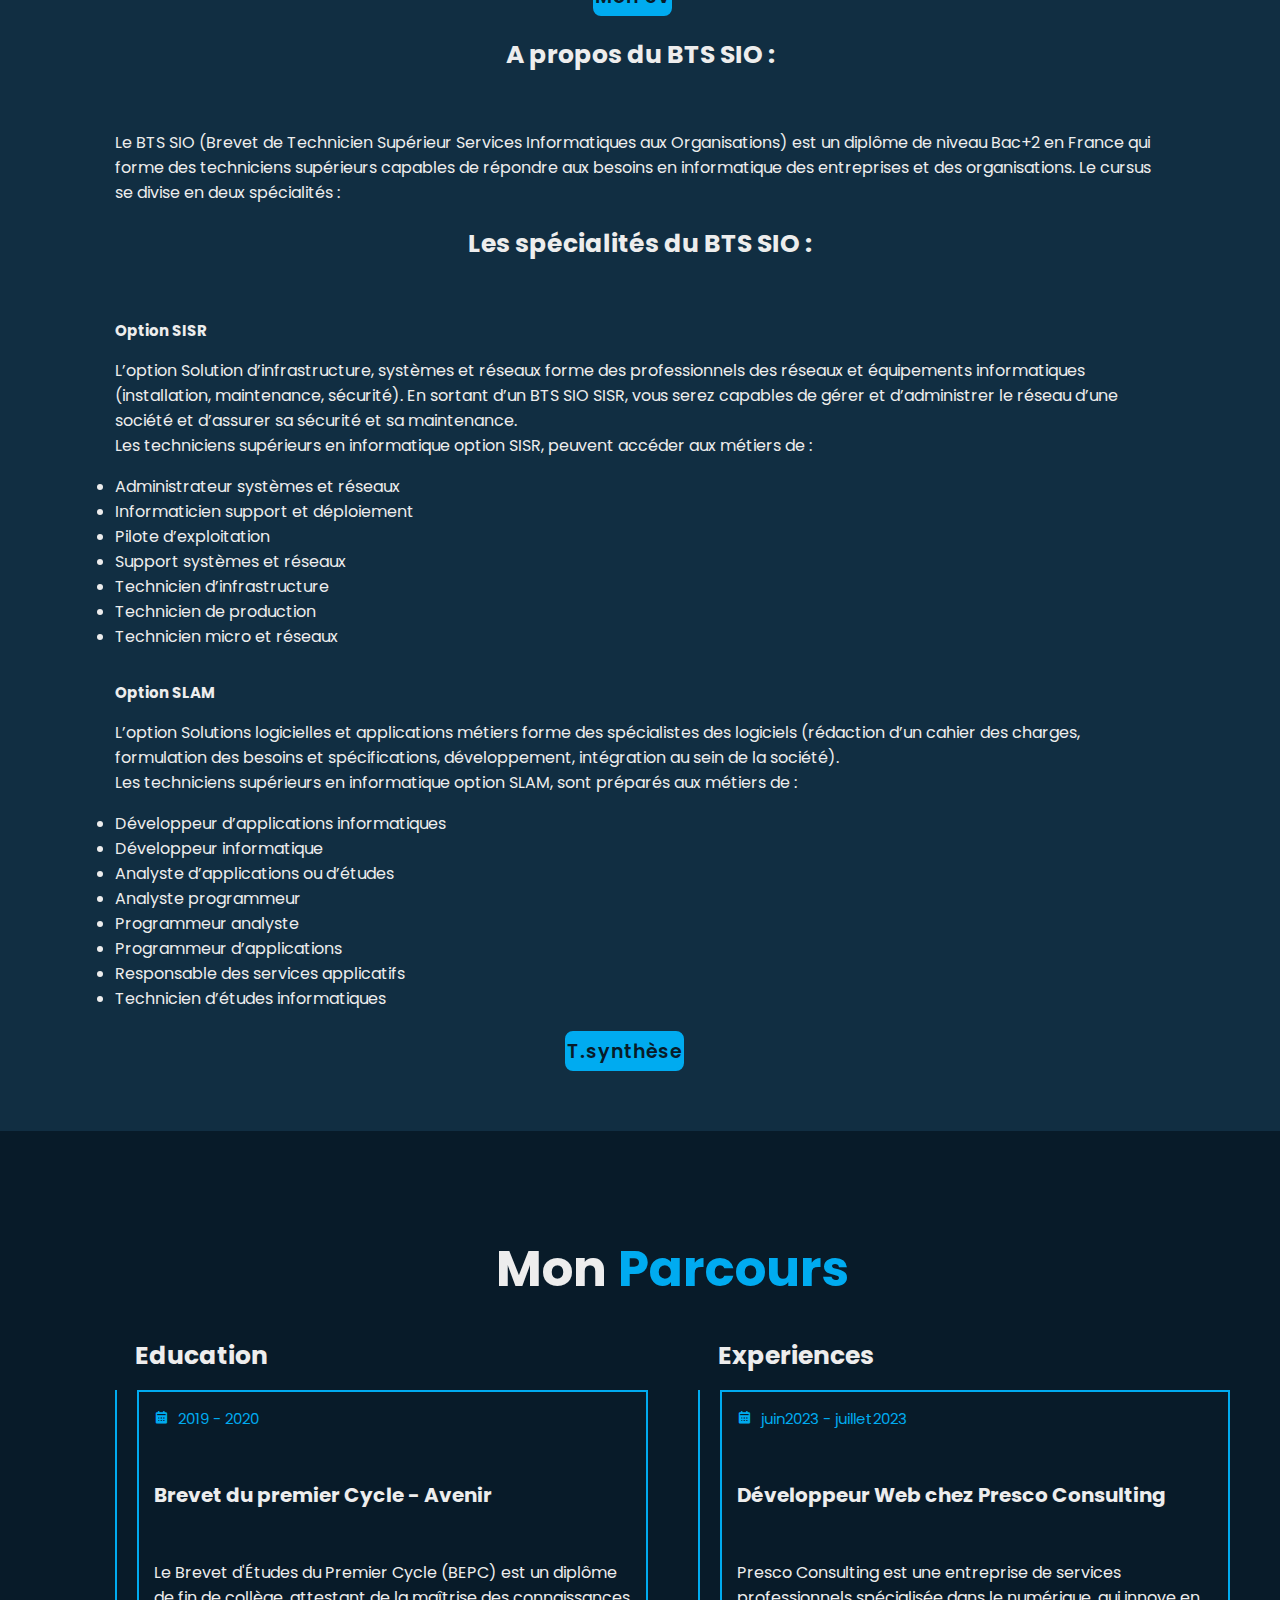
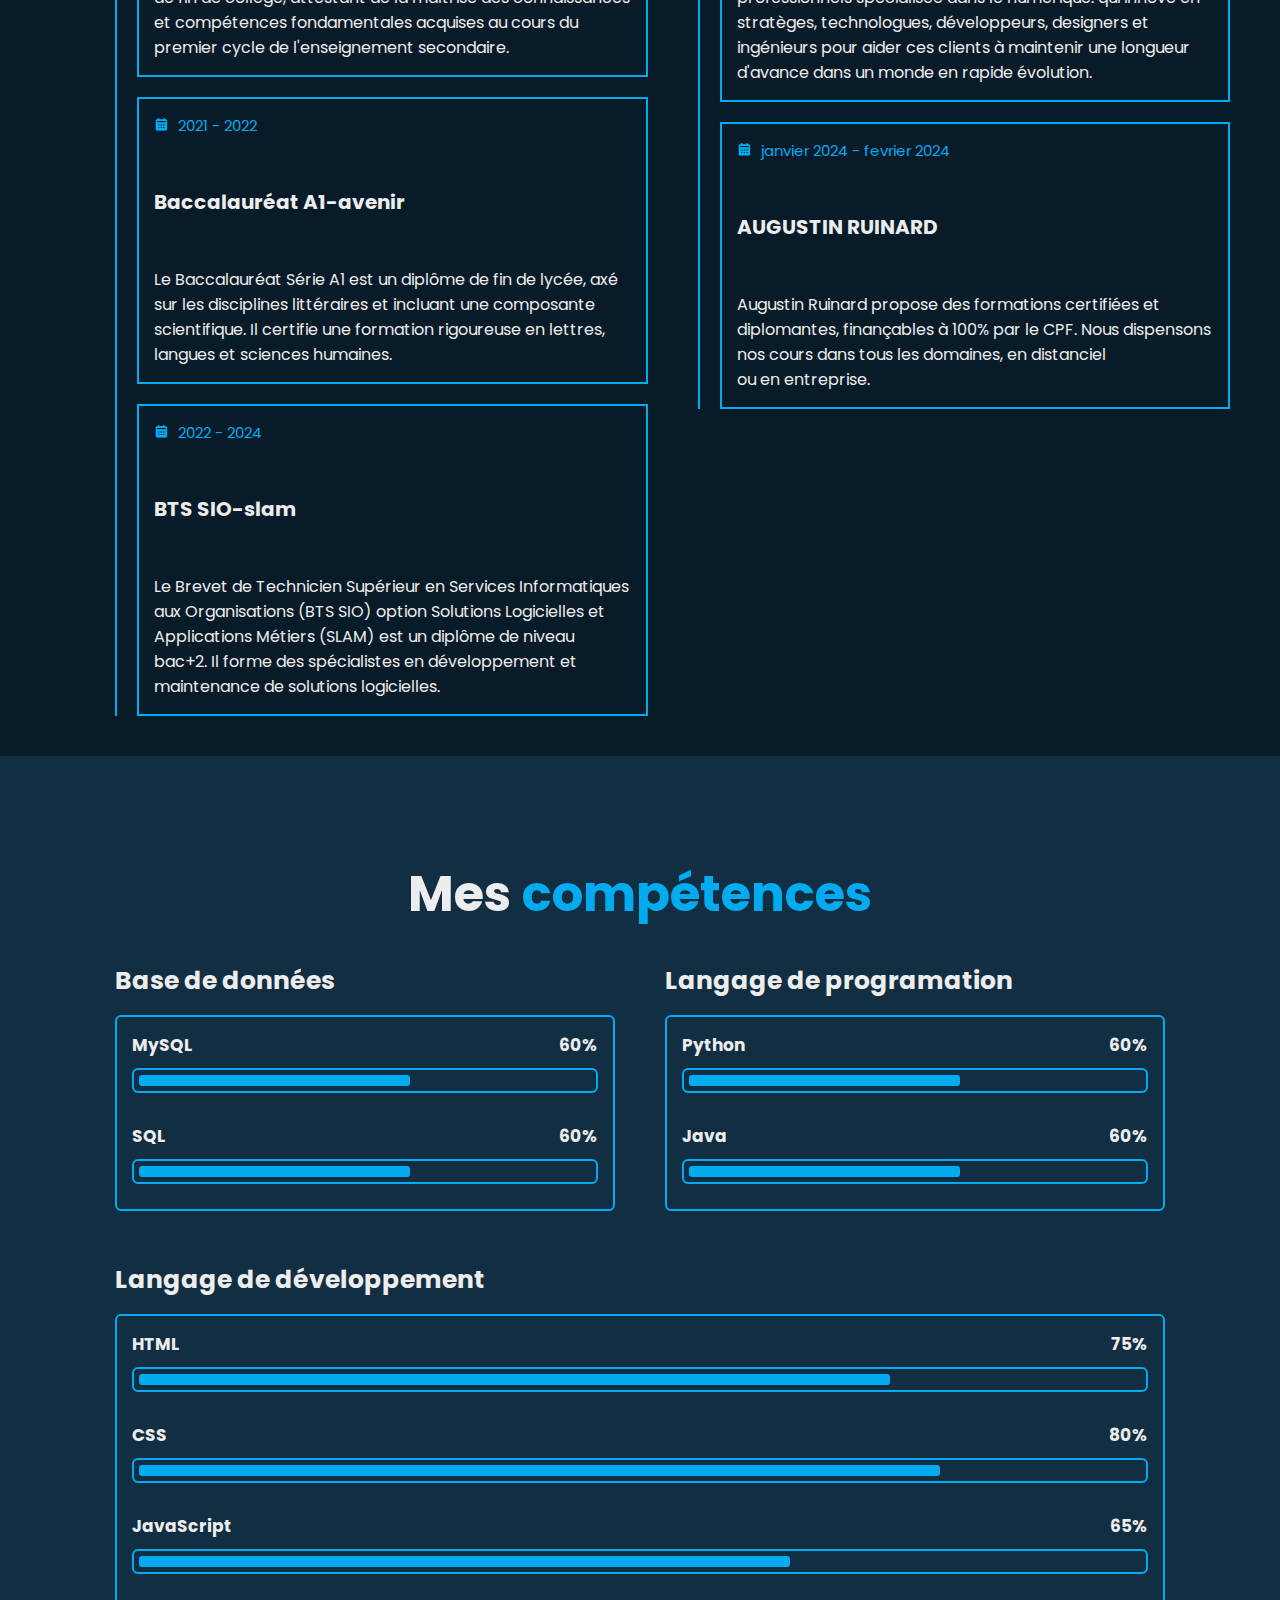
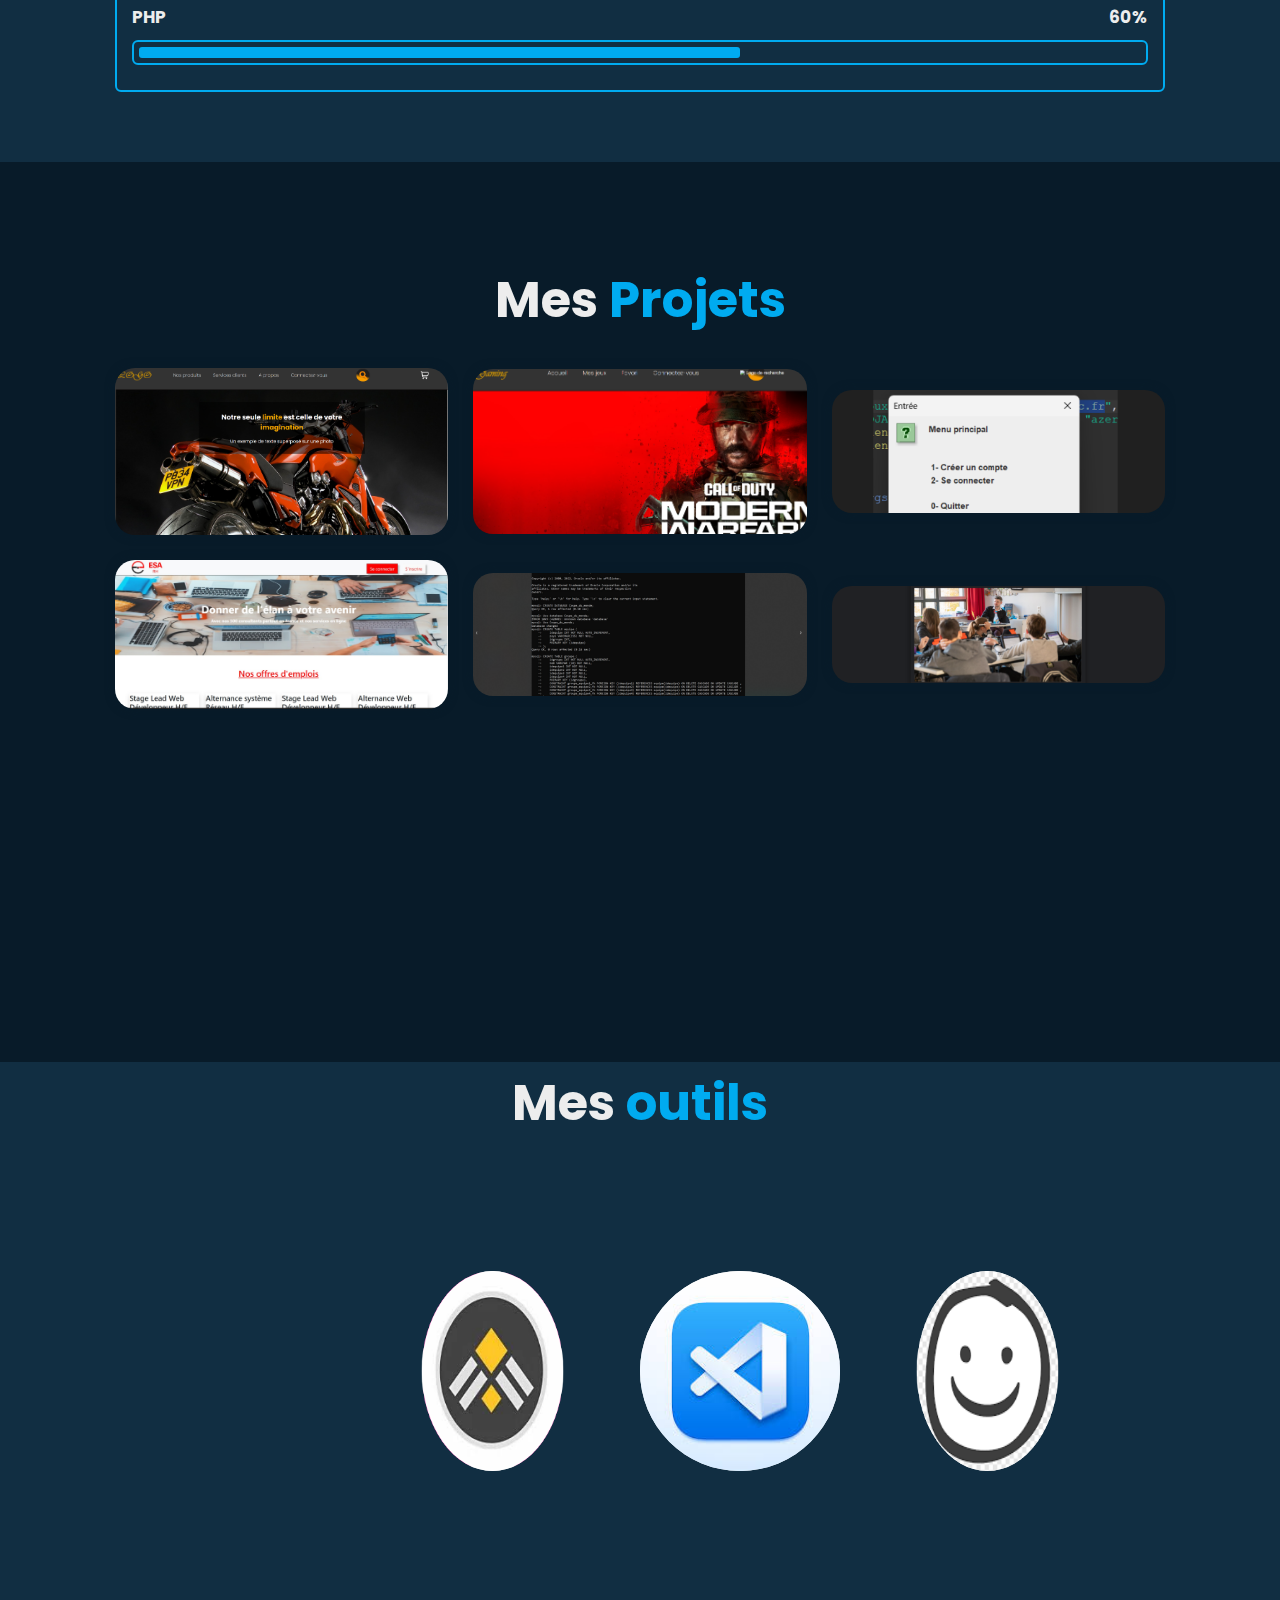
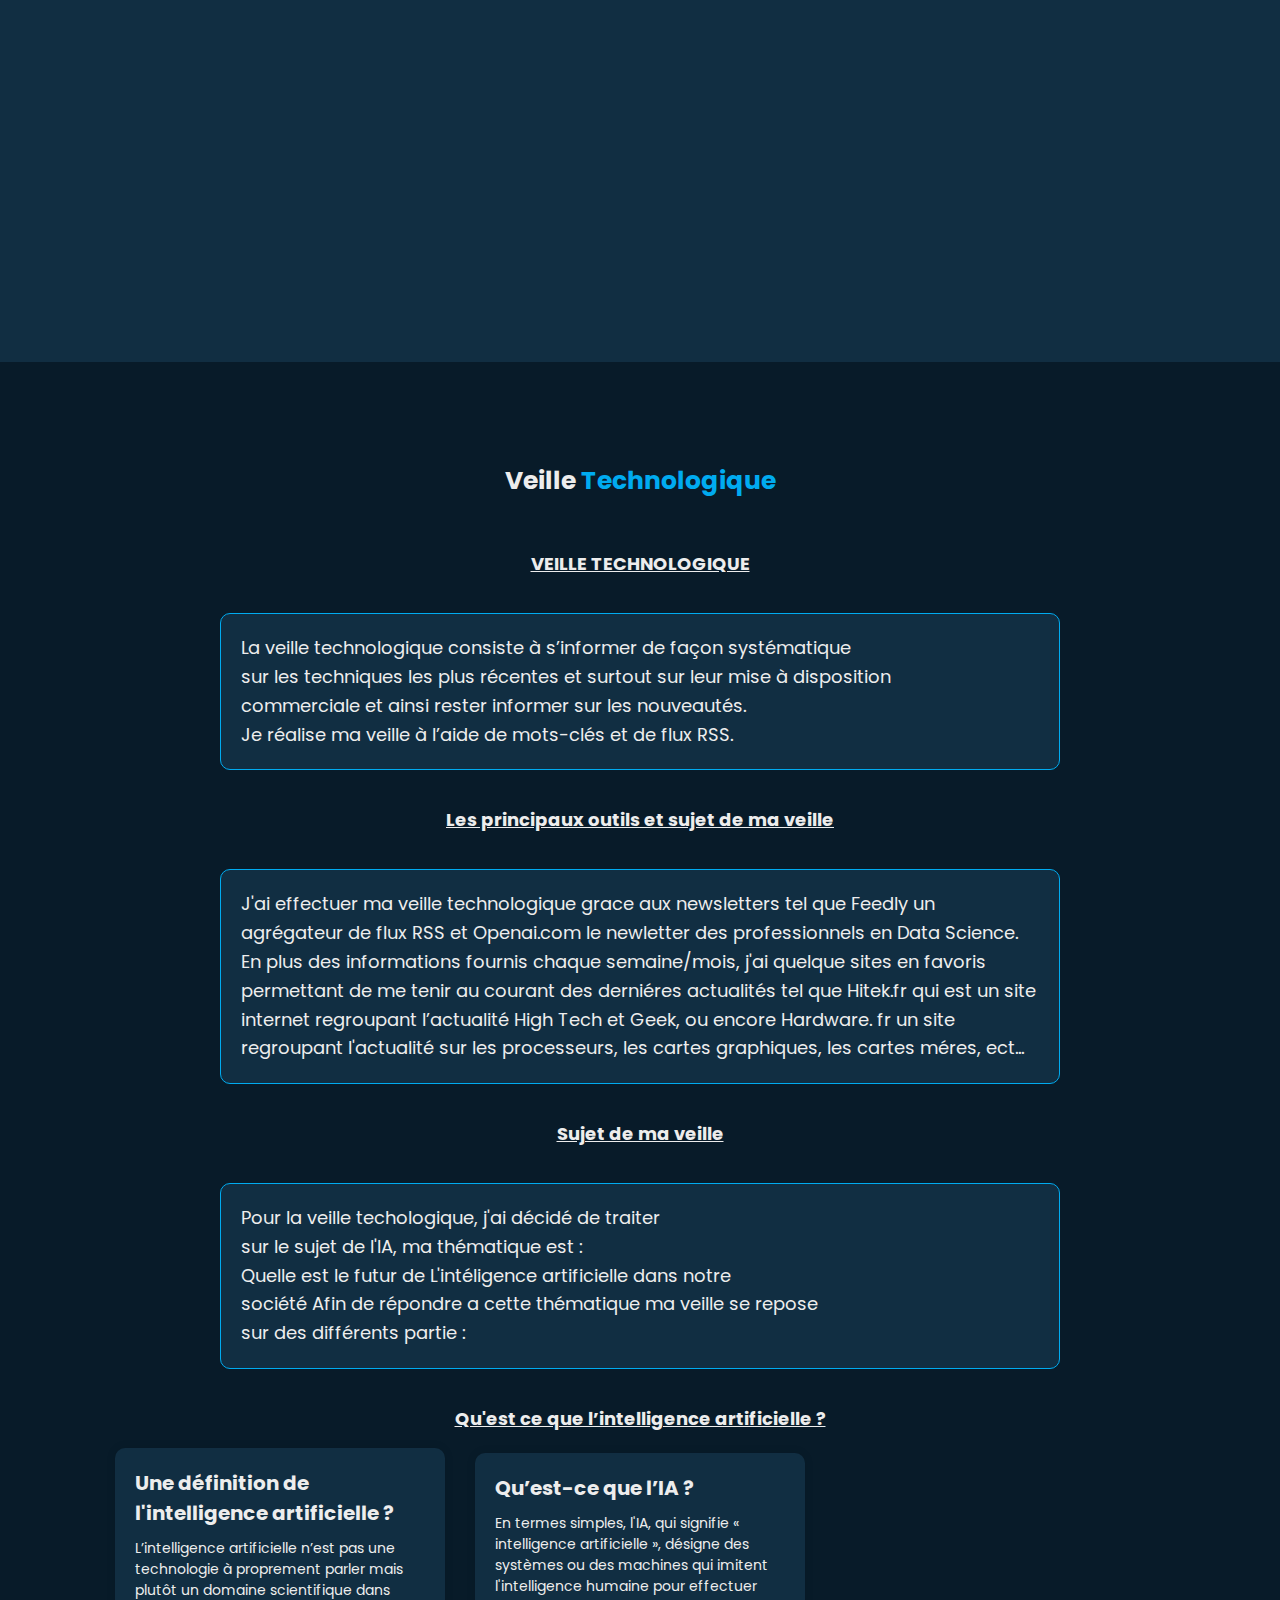
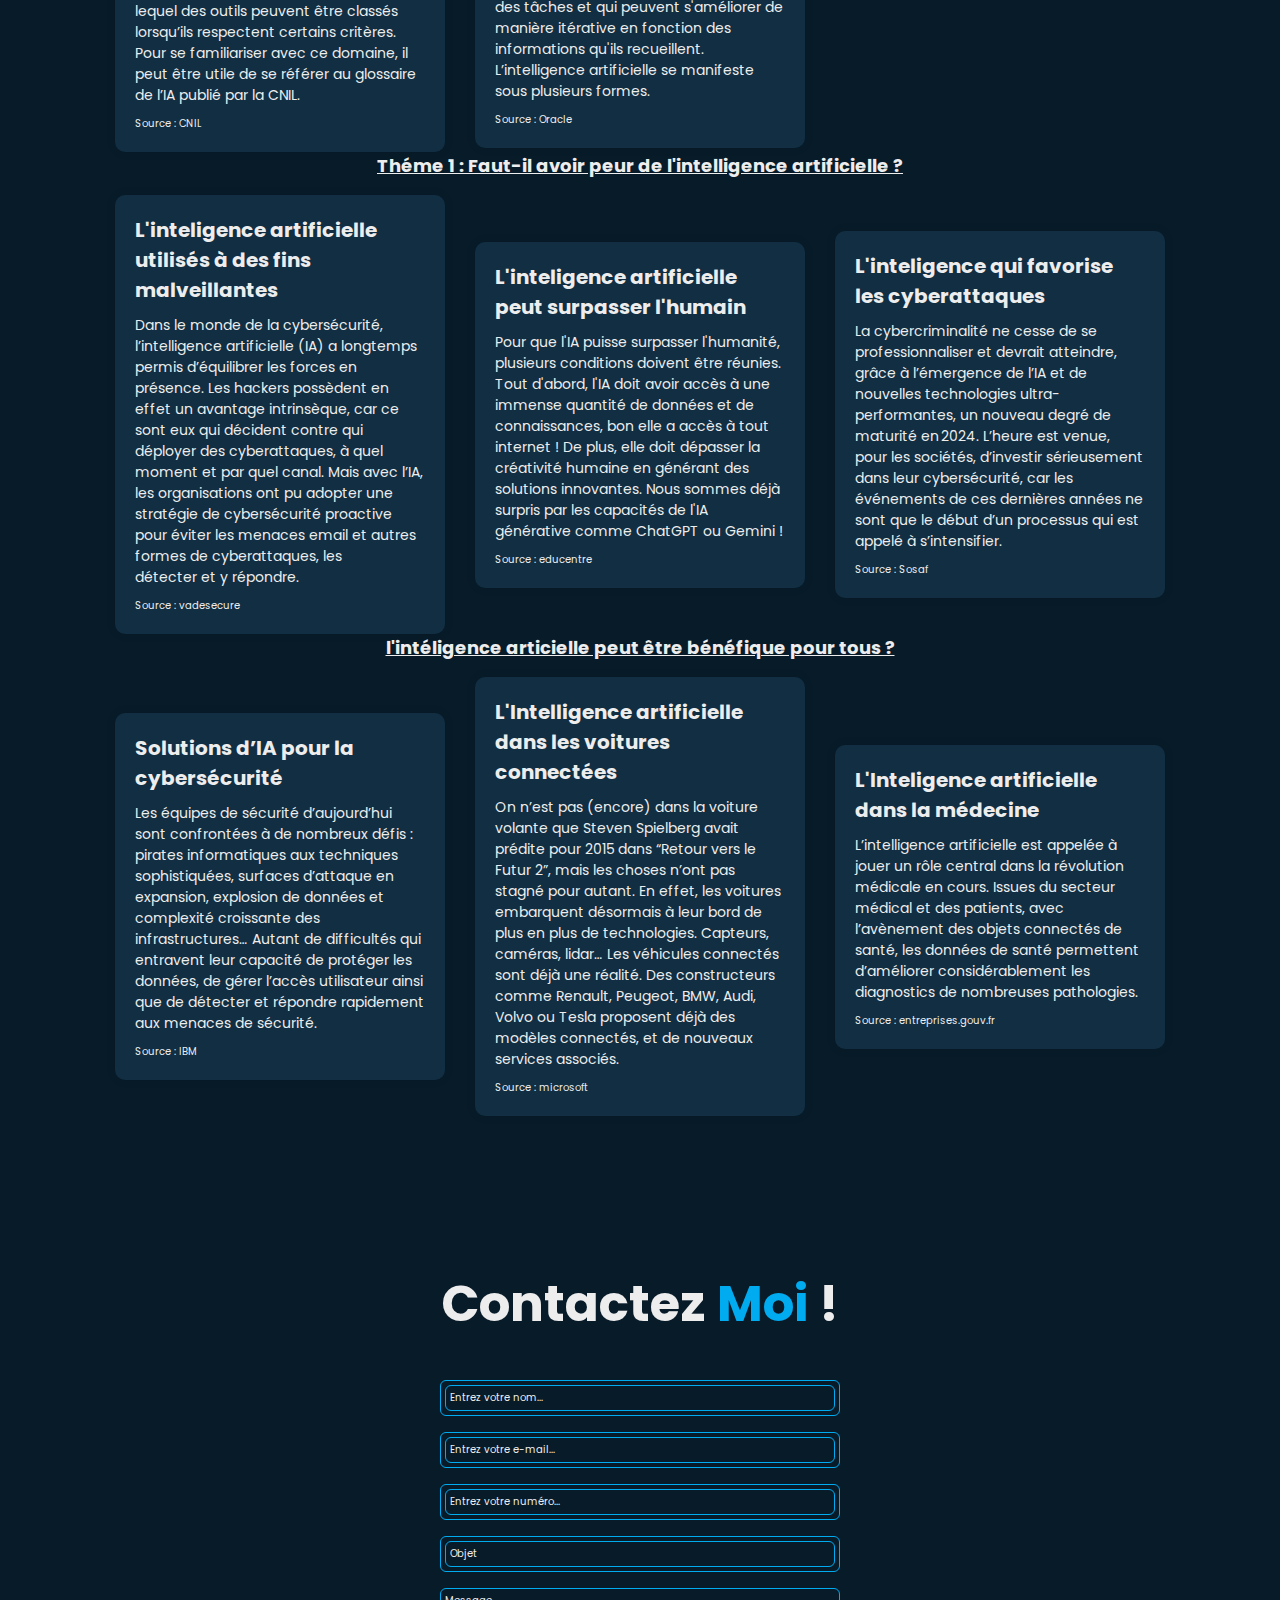
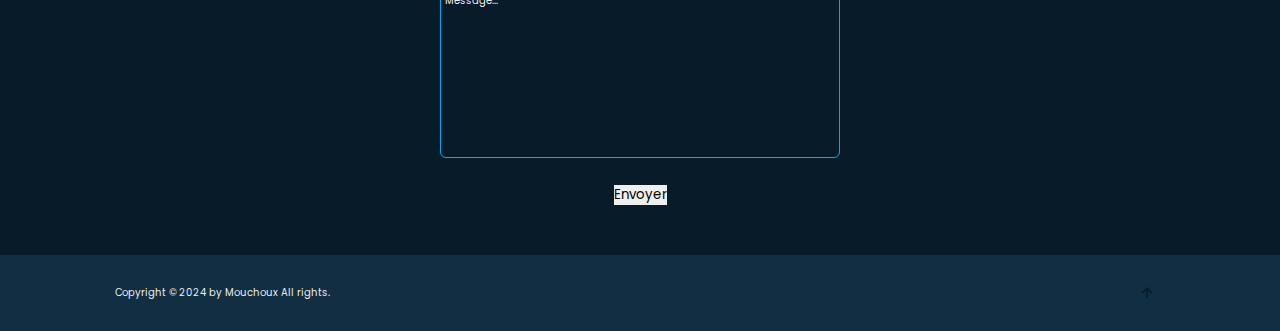
==== commit 2b6eb20a: "Mise à jour de index.html" ====
--- a/index.html
+++ b/index.html
@@ -385,7 +385,10 @@
               Notre site vitrine e-commerce de motos est conçu pour offrir aux
               passionnés de deux-roues une plateforme unique et conviviale
             </p>
-            <a href="https://www.canva.com/design/DAGGfxhe51I/LthRZ1R2lGIiBIH9wTNTFw/view?utm_content=DAGGfxhe51I&utm_campaign=designshare&utm_medium=link&utm_source=editor"><i class="bx bx-link-external"></i></a>
+            <a
+              href="https://www.canva.com/design/DAGGfxhe51I/LthRZ1R2lGIiBIH9wTNTFw/view?utm_content=DAGGfxhe51I&utm_campaign=designshare&utm_medium=link&utm_source=editor"
+              ><i class="bx bx-link-external"></i
+            ></a>
           </div>
         </div>
 
@@ -674,15 +677,25 @@
       <h2 class="heading">Contactez <span>Moi</span> !</h2>
 
       <!-- Formulaire de contact -->
-      <form action="#">
+      <form action="https://formspree.io/f/mzzerowk" method="POST">
         <!-- Champs de saisie pour le nom, l'e-mail, le numéro et l'objet -->
         <div class="input-box">
           <div class="input-field">
-            <input type="text" placeholder="Entrez votre nom..." required />
+            <input
+              type="text"
+              name="name"
+              placeholder="Entrez votre nom..."
+              required
+            />
             <span class="focus"></span>
           </div>
           <div class="input-field">
-            <input type="text" placeholder="Entrez votre e-mail..." required />
+            <input
+              type="email"
+              name="email"
+              placeholder="Entrez votre e-mail..."
+              required
+            />
             <span class="focus"></span>
           </div>
         </div>
@@ -691,13 +704,14 @@
           <div class="input-field">
             <input
               type="number"
+              name="phone"
               placeholder="Entrez votre numéro..."
               required
             />
             <span class="focus"></span>
           </div>
           <div class="input-field">
-            <input type="text" placeholder="Objet" required />
+            <input type="text" name="subject" placeholder="Objet" required />
             <span class="focus"></span>
           </div>
         </div>
@@ -705,18 +719,18 @@
         <!-- Zone de texte pour le message -->
         <div class="textarea-field">
           <textarea
-            name=""
-            id=""
+            name="message"
             cols="30"
             rows="10"
             placeholder="Message..."
+            required
           ></textarea>
           <span class="focus"></span>
         </div>
 
         <!-- Bouton de soumission du formulaire -->
         <div class="btn-box">
-          <button type="submit" class="btn">envoyer</button>
+          <button type="submit" class="btn">Envoyer</button>
         </div>
       </form>
     </section>
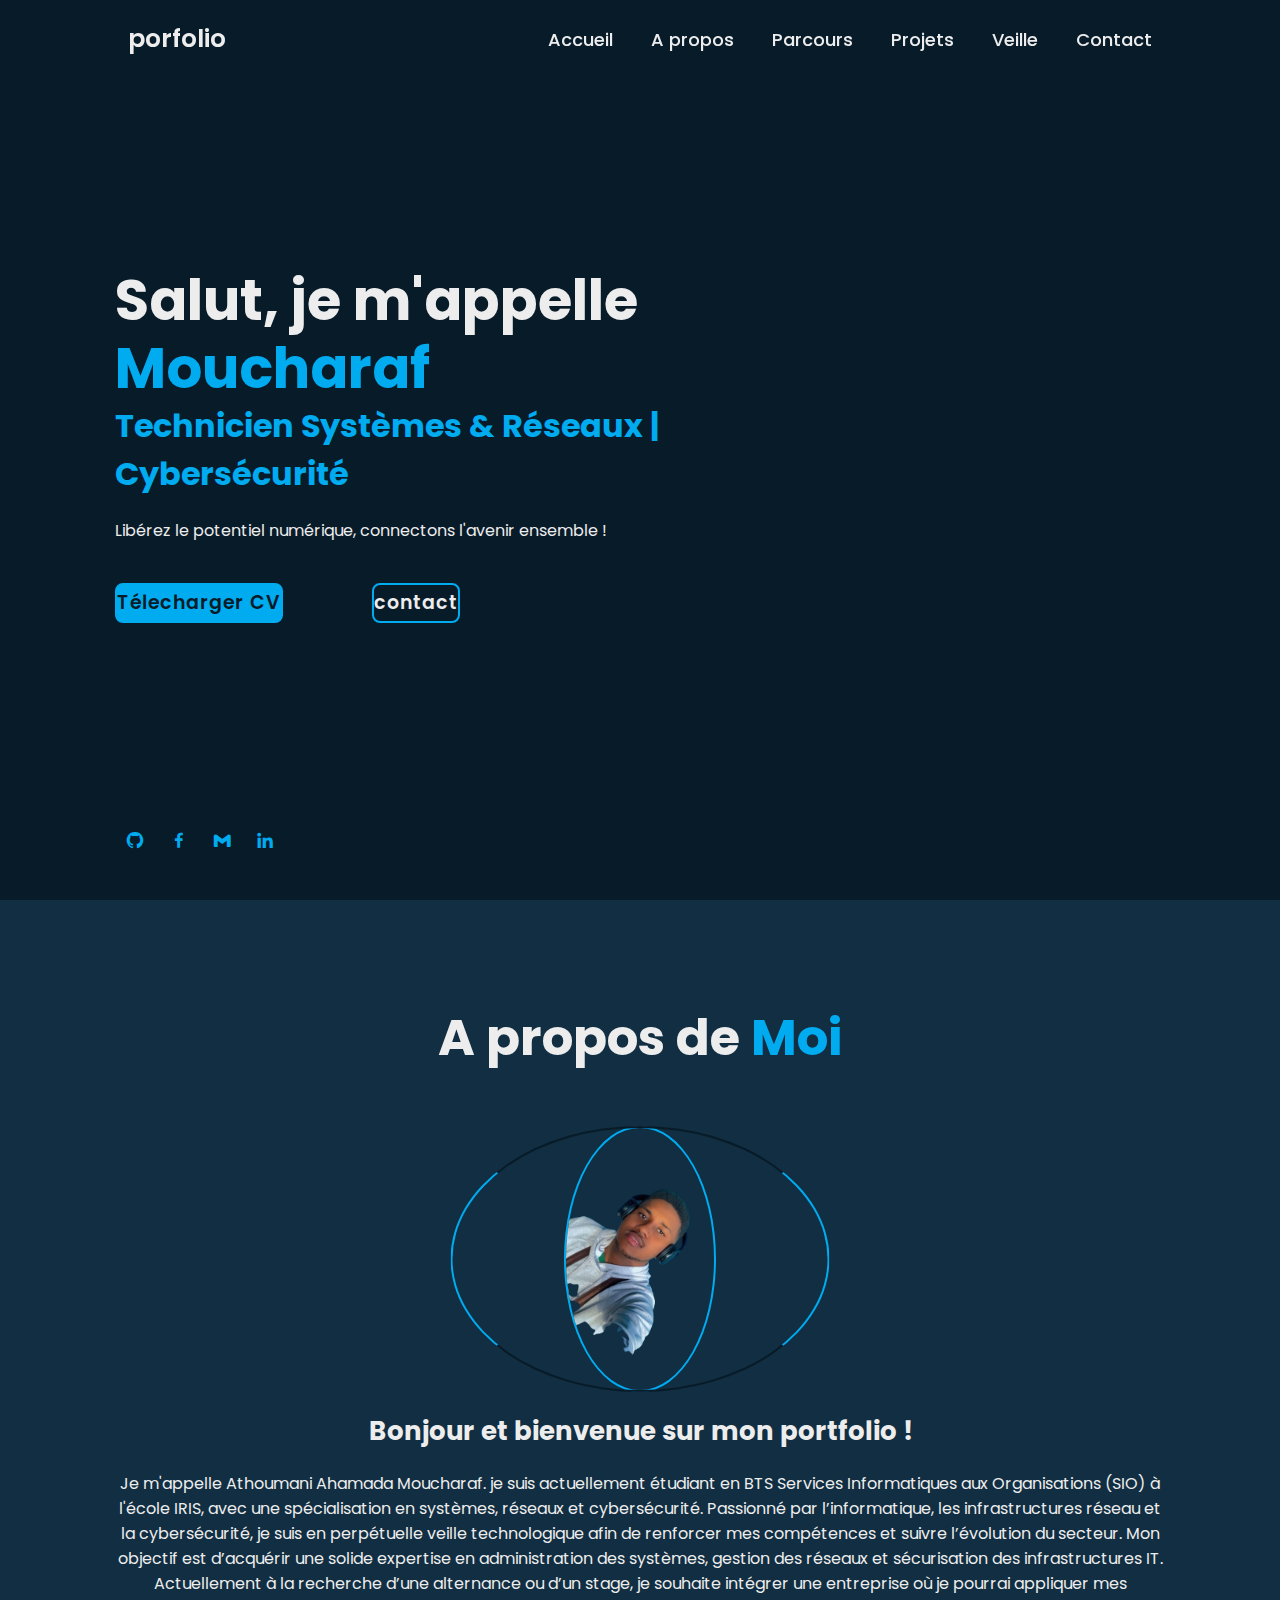
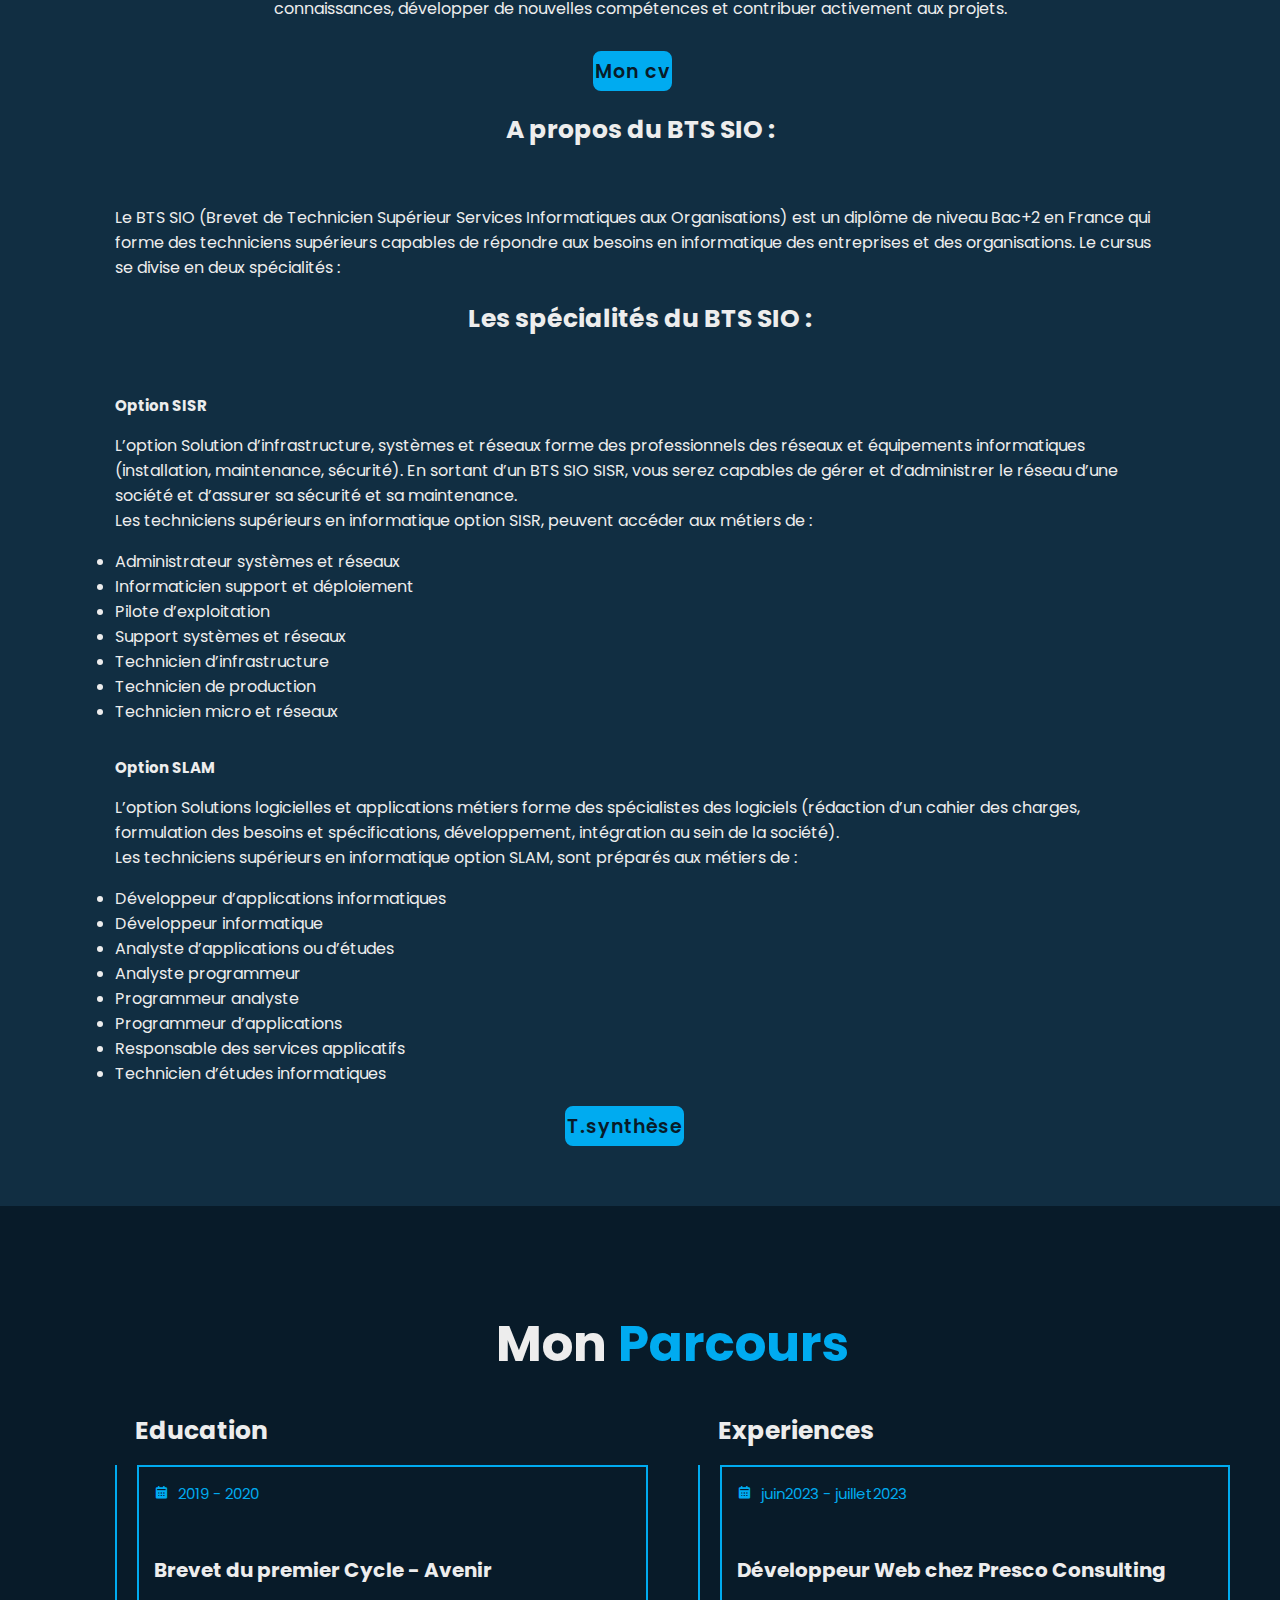
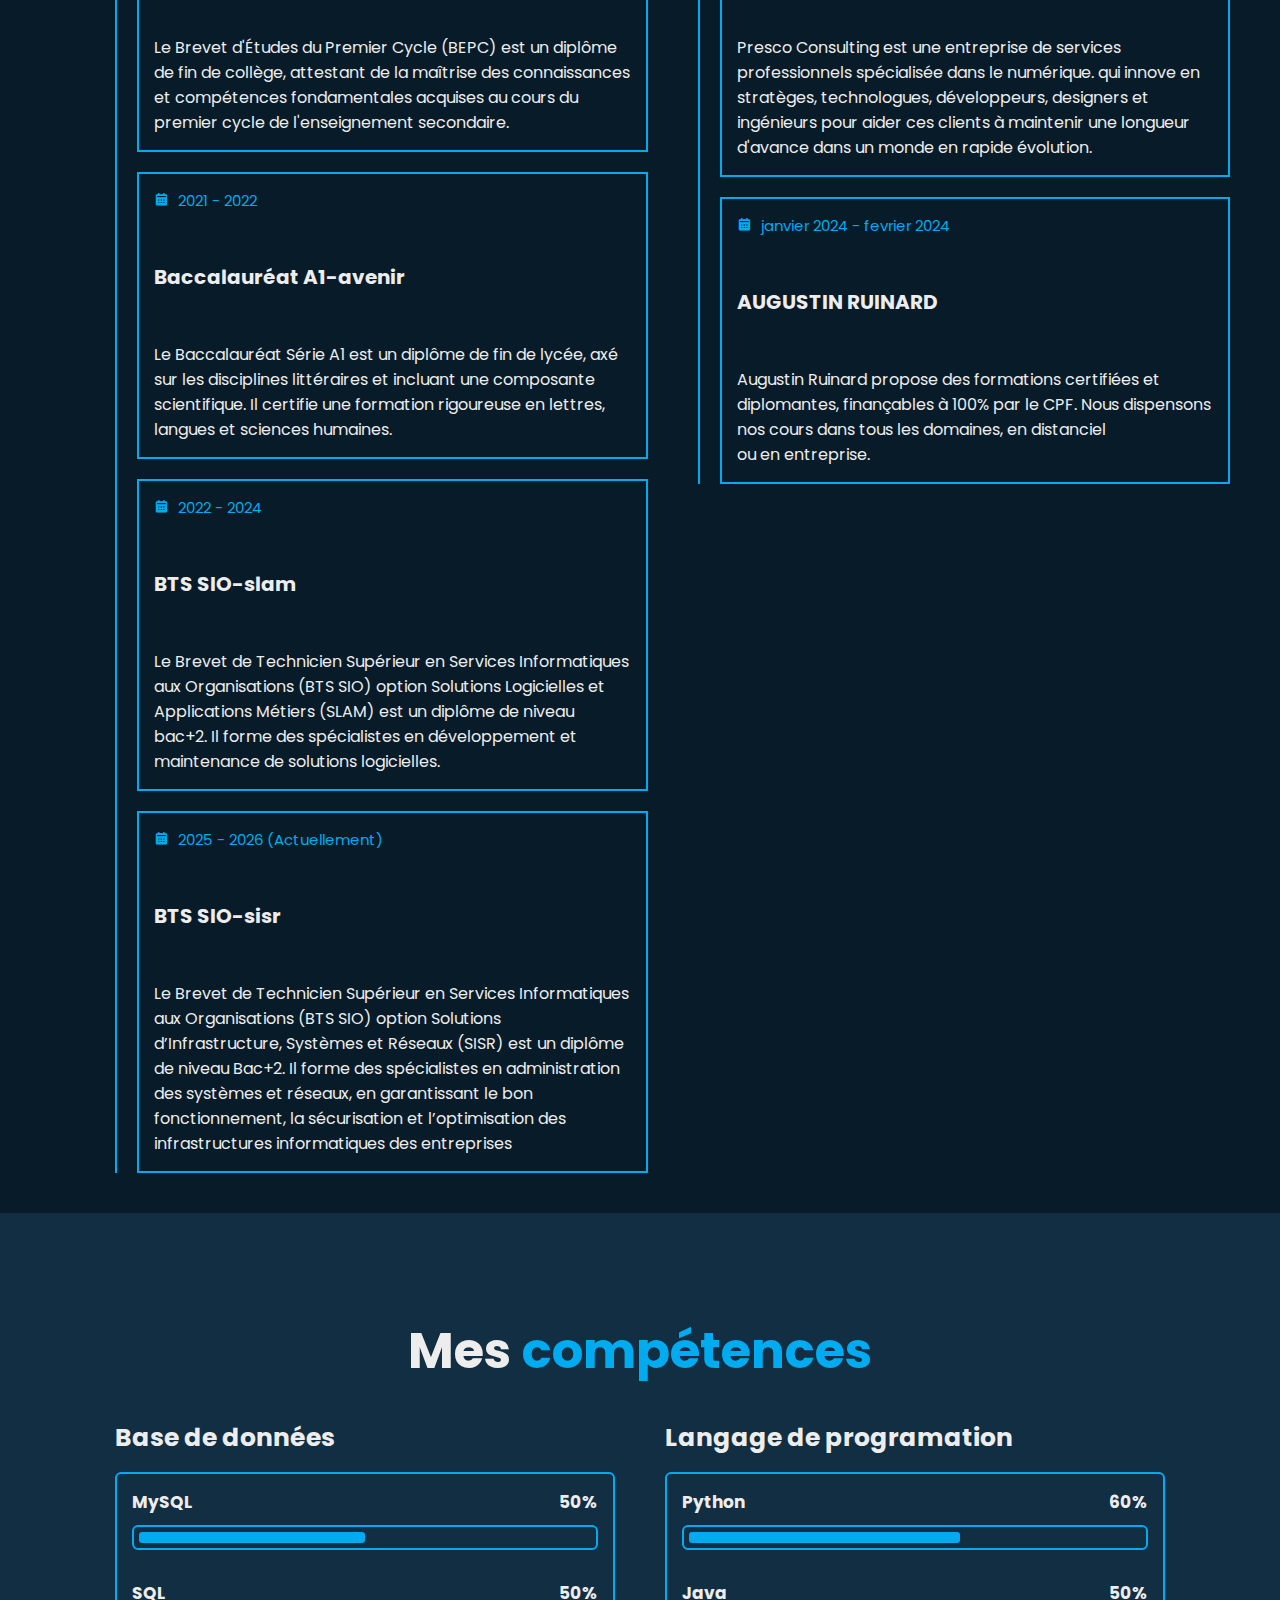
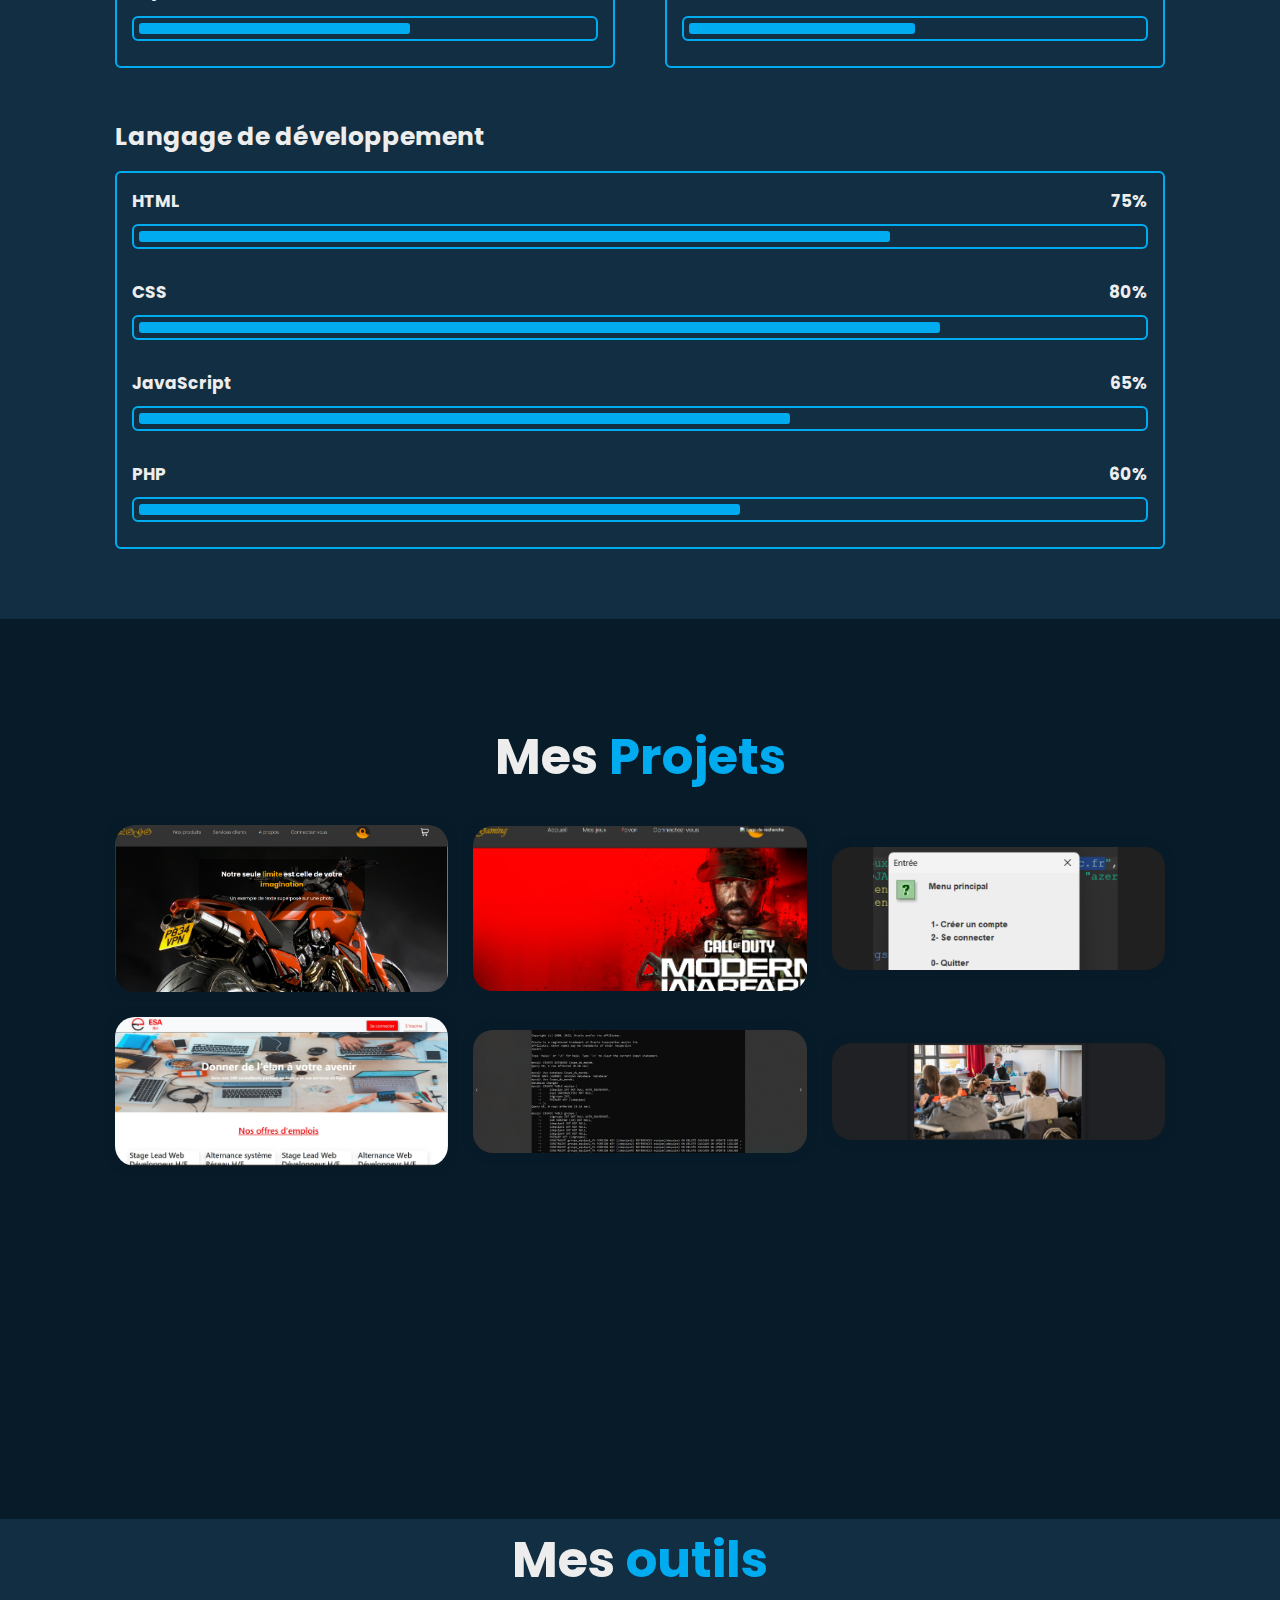
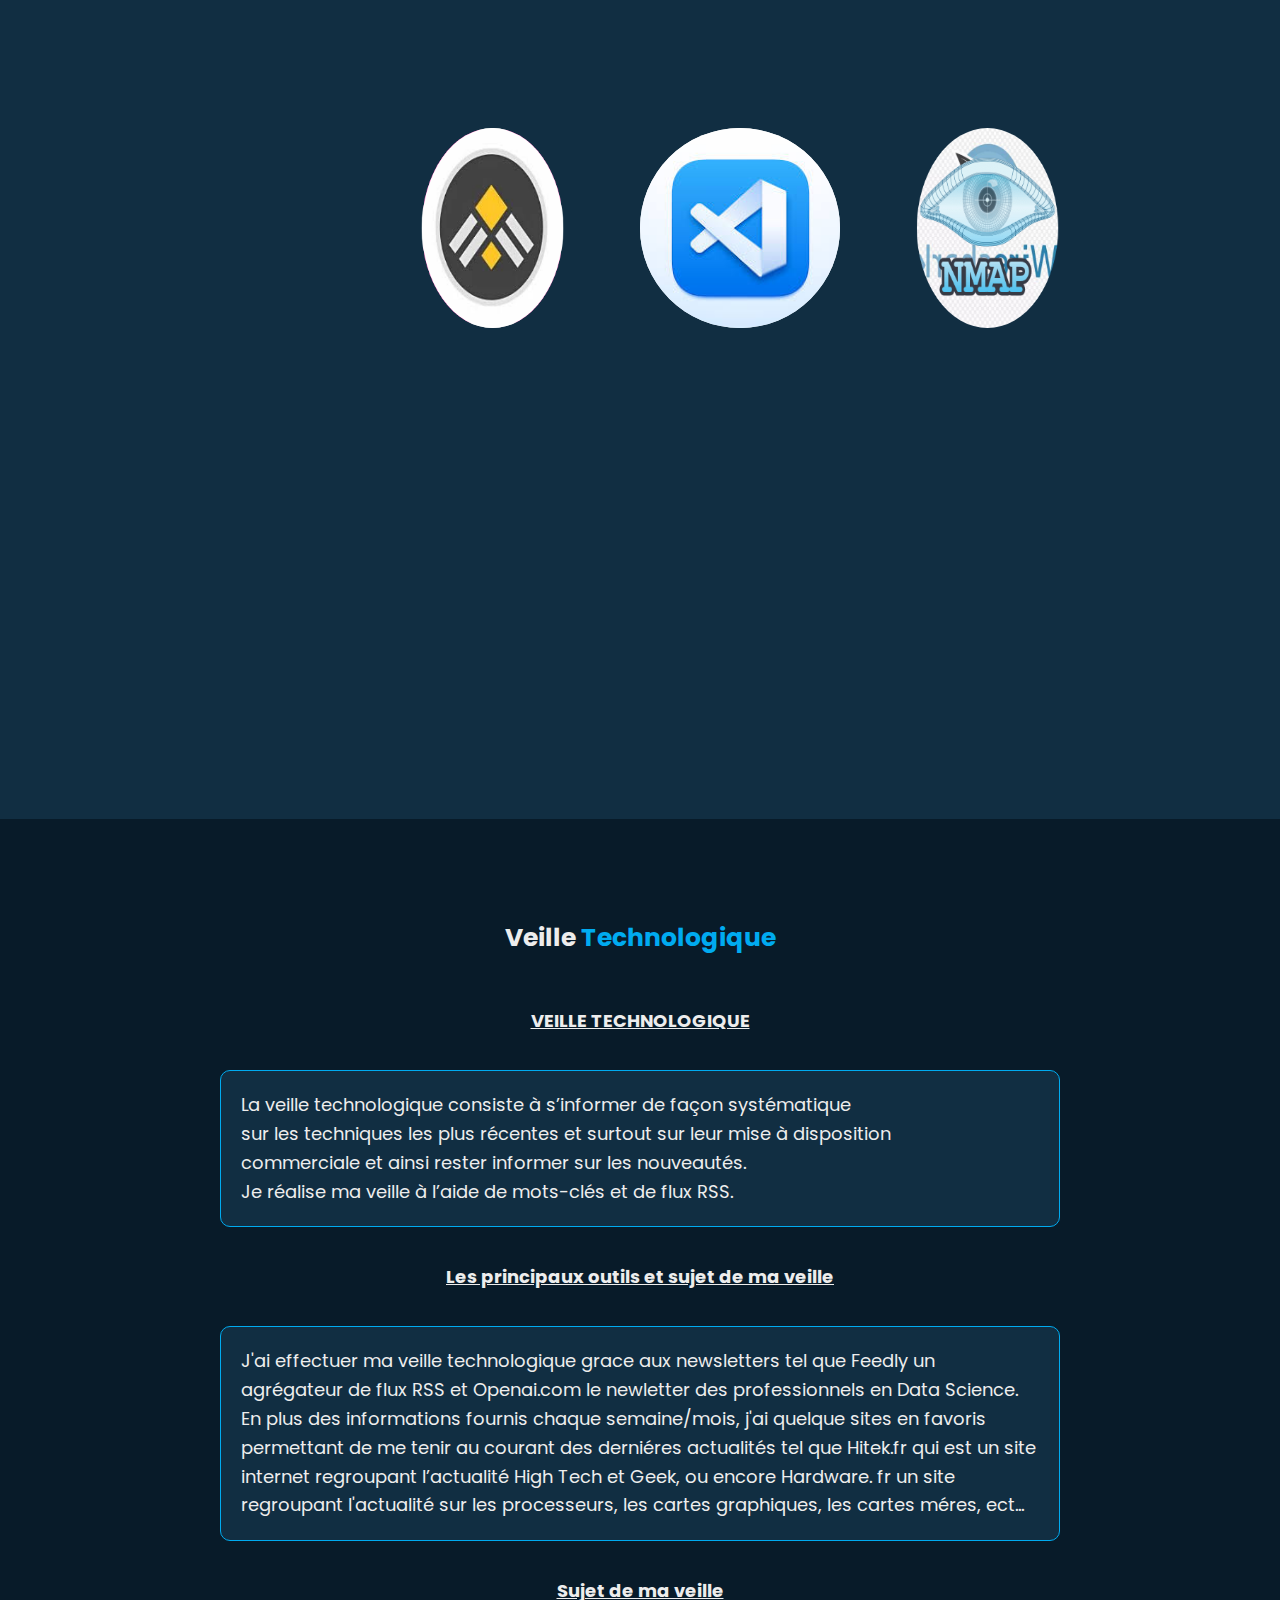
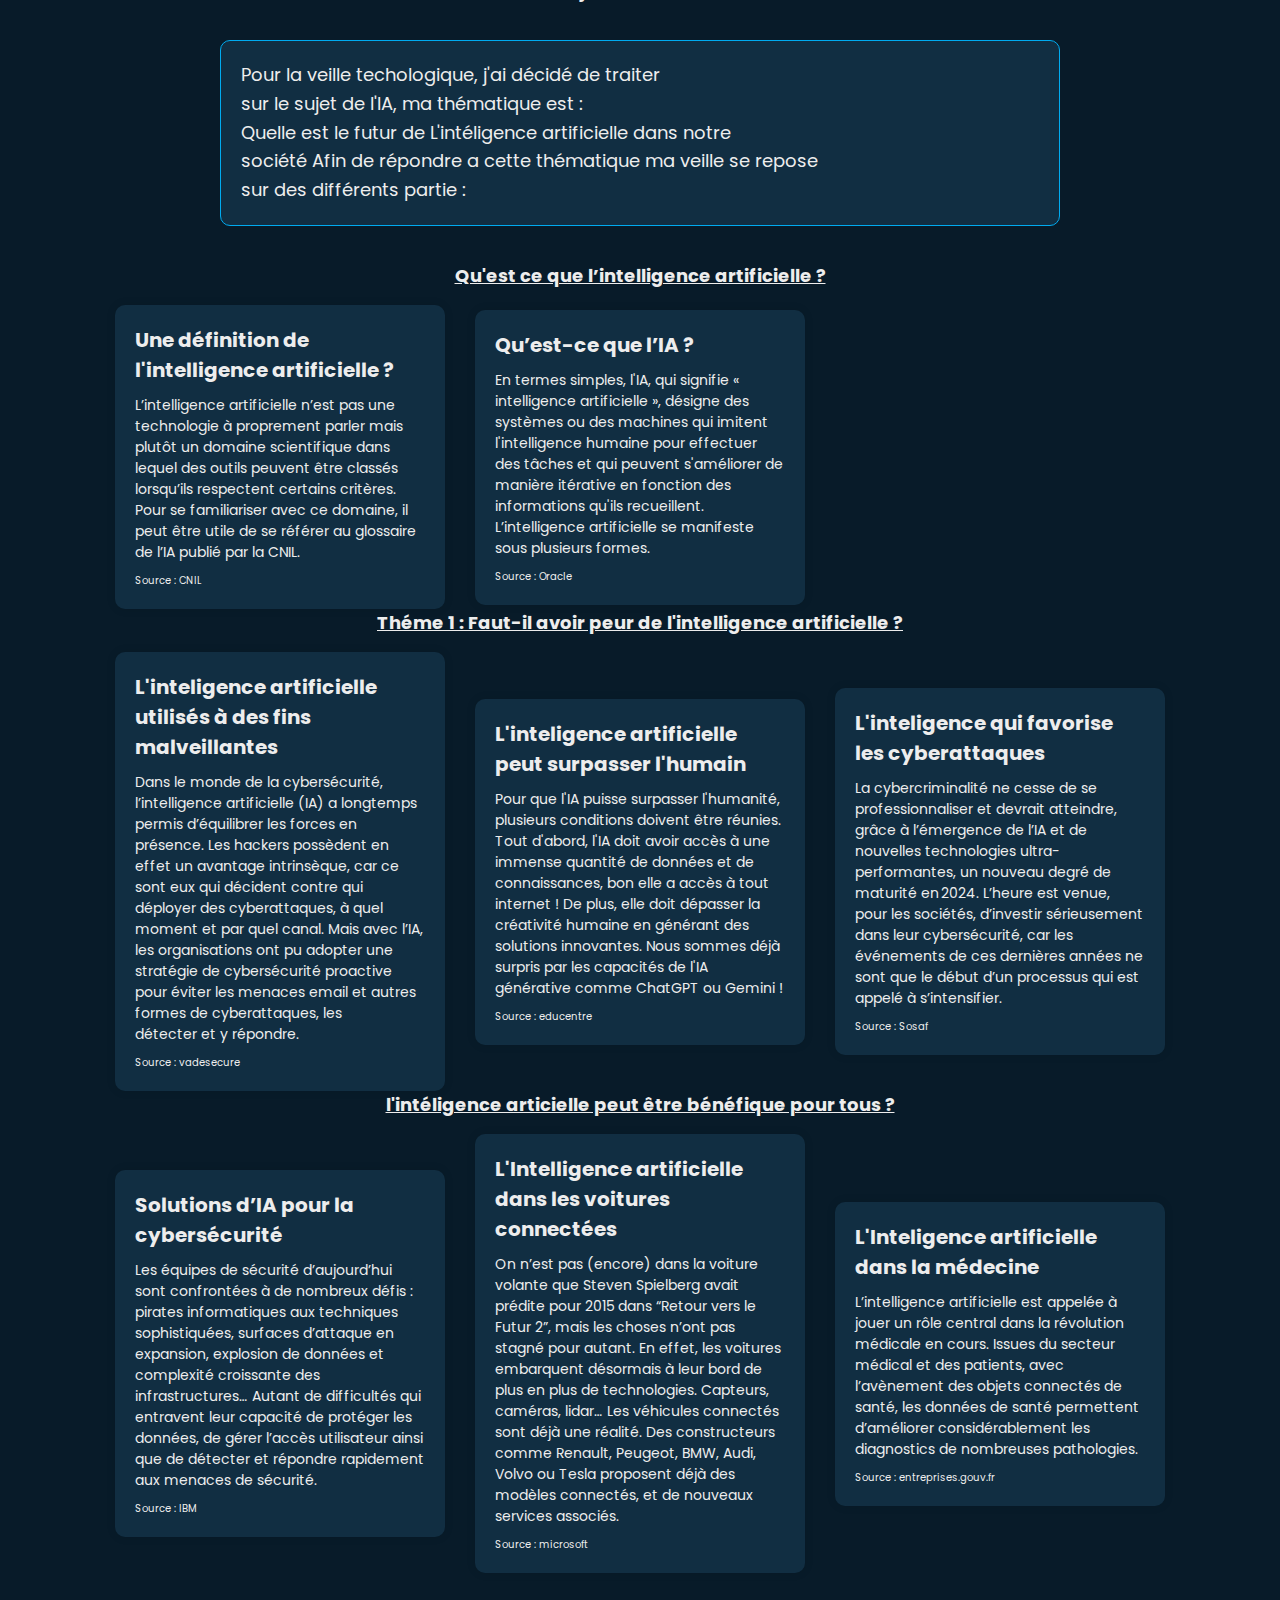
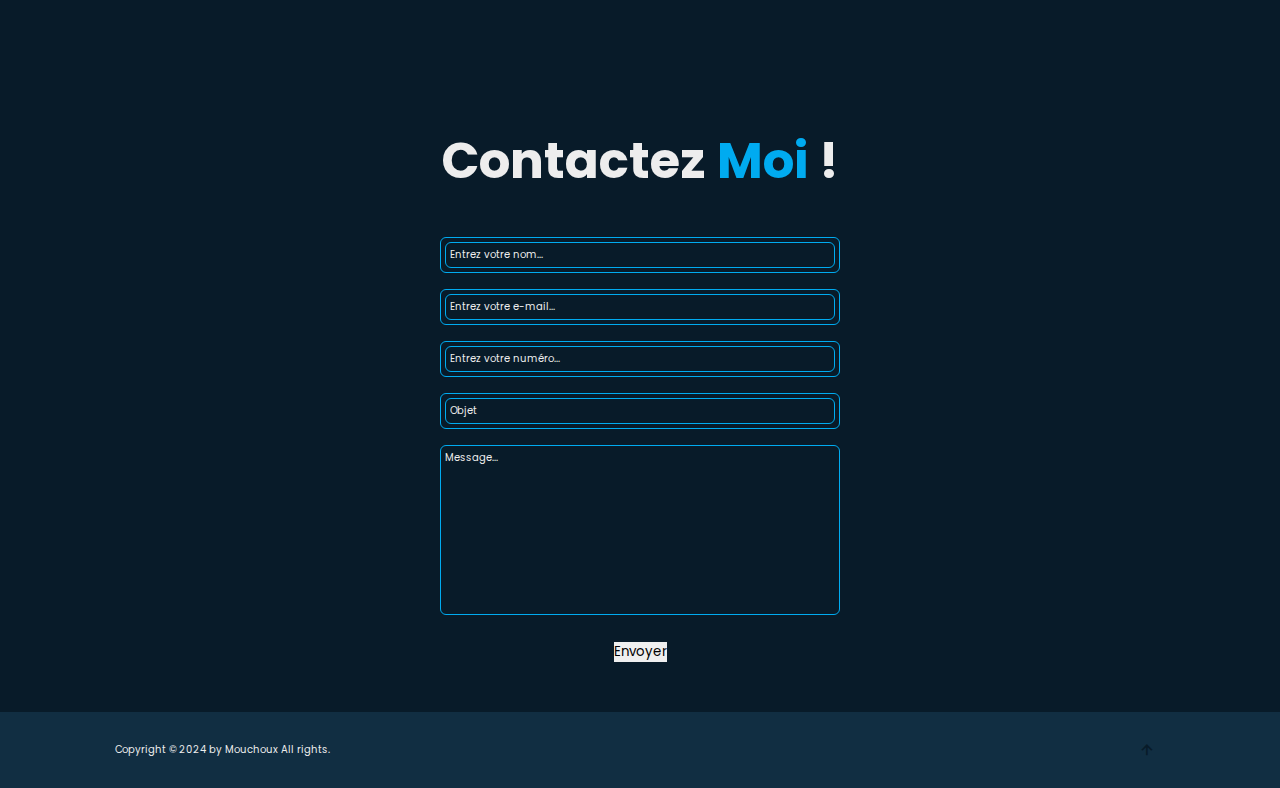
==== commit af8d3fed: "Mise à jour de index.html et ajout d'images" ====
--- a/index.html
+++ b/index.html
@@ -29,7 +29,7 @@
       <div class="accueil-content">
         <h1>Salut, je m'appelle <span>Moucharaf</span></h1>
         <div class="text-animate">
-          <h3>Developeur Web</h3>
+          <h3>Technicien Systèmes & Réseaux | Cybersécurité</h3>
         </div>
         <p>Libérez le potentiel numérique, connectons l'avenir ensemble !</p>
         <div class="btn-box">
@@ -72,12 +72,18 @@
       <div class="about-content">
         <h3>Bonjour et bienvenue sur mon portfolio !</h3>
         <p>
-          Je m'appelle Athoumani Ahamada Moucharaf et je suis actuellement
-          étudiant en BTS Services Informatiques aux Organisations (SIO) option
-          Solutions Logicielles et Applications Métiers (SLAM) à l'ecole d'esic
-          . Passionné par le développement logiciel et les nouvelles
-          technologies, je m'efforce de constamment apprendre et d'élargir mes
-          compétences dans ce domaine en perpétuelle évolution.
+          Je m'appelle Athoumani Ahamada Moucharaf. je suis actuellement
+          étudiant en BTS Services Informatiques aux Organisations (SIO) à
+          l'école IRIS, avec une spécialisation en systèmes, réseaux et
+          cybersécurité. Passionné par l’informatique, les infrastructures
+          réseau et la cybersécurité, je suis en perpétuelle veille
+          technologique afin de renforcer mes compétences et suivre l’évolution
+          du secteur. Mon objectif est d’acquérir une solide expertise en
+          administration des systèmes, gestion des réseaux et sécurisation des
+          infrastructures IT. Actuellement à la recherche d’une alternance ou
+          d’un stage, je souhaite intégrer une entreprise où je pourrai
+          appliquer mes connaissances, développer de nouvelles compétences et
+          contribuer activement aux projets.
         </p>
 
         <div class="btn-box btns">
@@ -227,6 +233,24 @@
                 </p>
               </div>
             </div>
+
+            <div class="education-content">
+              <div class="content">
+                <div class="year">
+                  <i class="bx bxs-calendar"></i> 2025 - 2026 (Actuellement)
+                </div>
+                <h3>BTS SIO-sisr</h3>
+                <p>
+                  Le Brevet de Technicien Supérieur en Services Informatiques
+                  aux Organisations (BTS SIO) option Solutions d’Infrastructure,
+                  Systèmes et Réseaux (SISR) est un diplôme de niveau Bac+2. Il
+                  forme des spécialistes en administration des systèmes et
+                  réseaux, en garantissant le bon fonctionnement, la
+                  sécurisation et l’optimisation des infrastructures
+                  informatiques des entreprises
+                </p>
+              </div>
+            </div>
           </div>
         </div>
 
@@ -279,14 +303,14 @@
           <div class="skills-box">
             <div class="skills-content">
               <div class="progress">
-                <h3>MySQL <span>60%</span></h3>
-                <div class="bar">
-                  <span style="width: 60%"></span>
-                </div>
-              </div>
-
-              <div class="progress">
-                <h3>SQL <span>60%</span></h3>
+                <h3>MySQL <span>50%</span></h3>
+                <div class="bar">
+                  <span style="width: 50%"></span>
+                </div>
+              </div>
+
+              <div class="progress">
+                <h3>SQL <span>50%</span></h3>
                 <div class="bar">
                   <span style="width: 60%"></span>
                 </div>
@@ -316,9 +340,9 @@
               </div>
 
               <div class="progress">
-                <h3>Java<span>60%</span></h3>
-                <div class="bar">
-                  <span style="width: 60%"></span>
+                <h3>Java<span>50%</span></h3>
+                <div class="bar">
+                  <span style="width: 50%"></span>
                 </div>
               </div>
               <!-- 
@@ -469,11 +493,9 @@
 
       <center>
         <div class="slider">
-          <span style="--i: 1"
-            ><img src="images/balsamiqpng.png" alt=""
-          /></span>
+          <span style="--i: 1"><img src="images/nmap.png" alt="" /></span>
           <span style="--i: 2"><img src="images/cisco.jpeg" alt="" /></span>
-          <span style="--i: 3"><img src="images/eclipse.png" alt="" /></span>
+          <span style="--i: 3"><img src="images/wireshark.jpeg" alt="" /></span>
           <span style="--i: 4"><img src="images/figma.png" alt="" /></span>
           <span style="--i: 5"><img src="images/womp.png" alt="" /></span>
           <span style="--i: 6"><img src="images/vmw.jpeg" alt="" /></span>
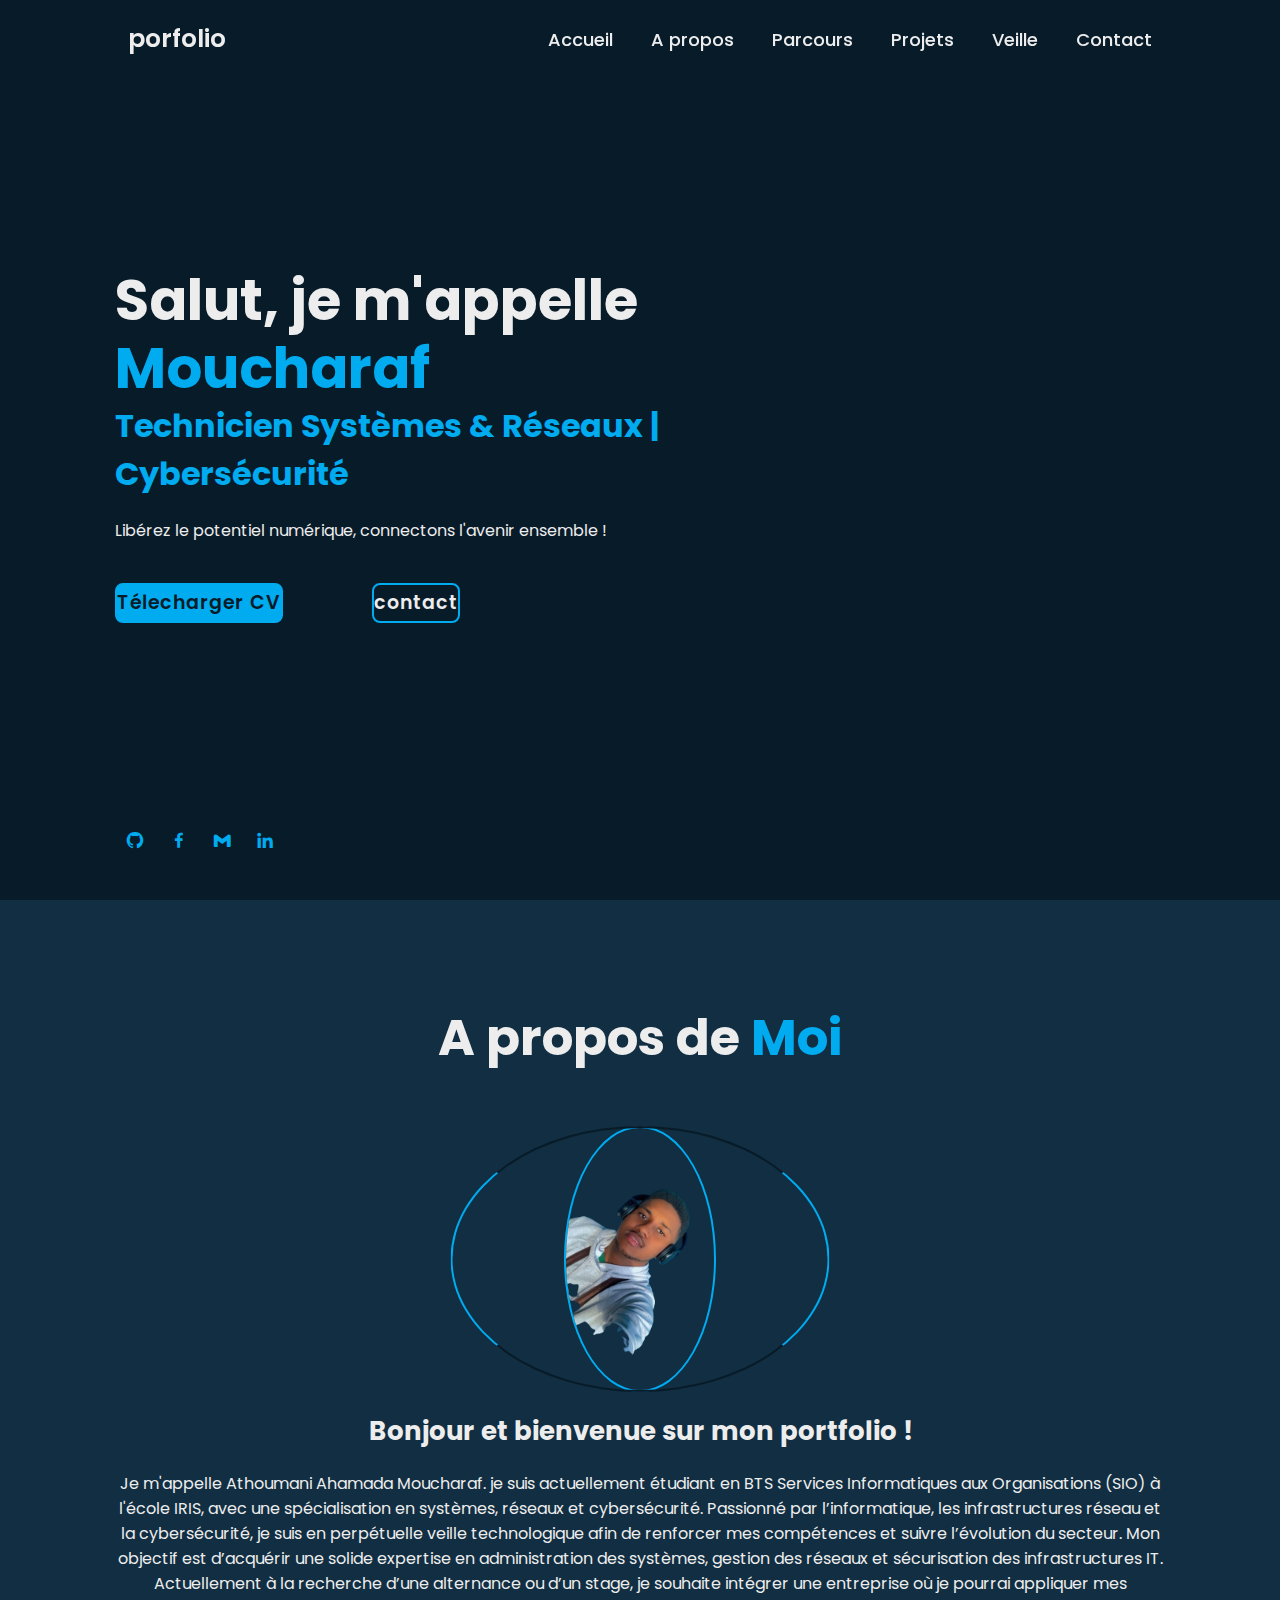
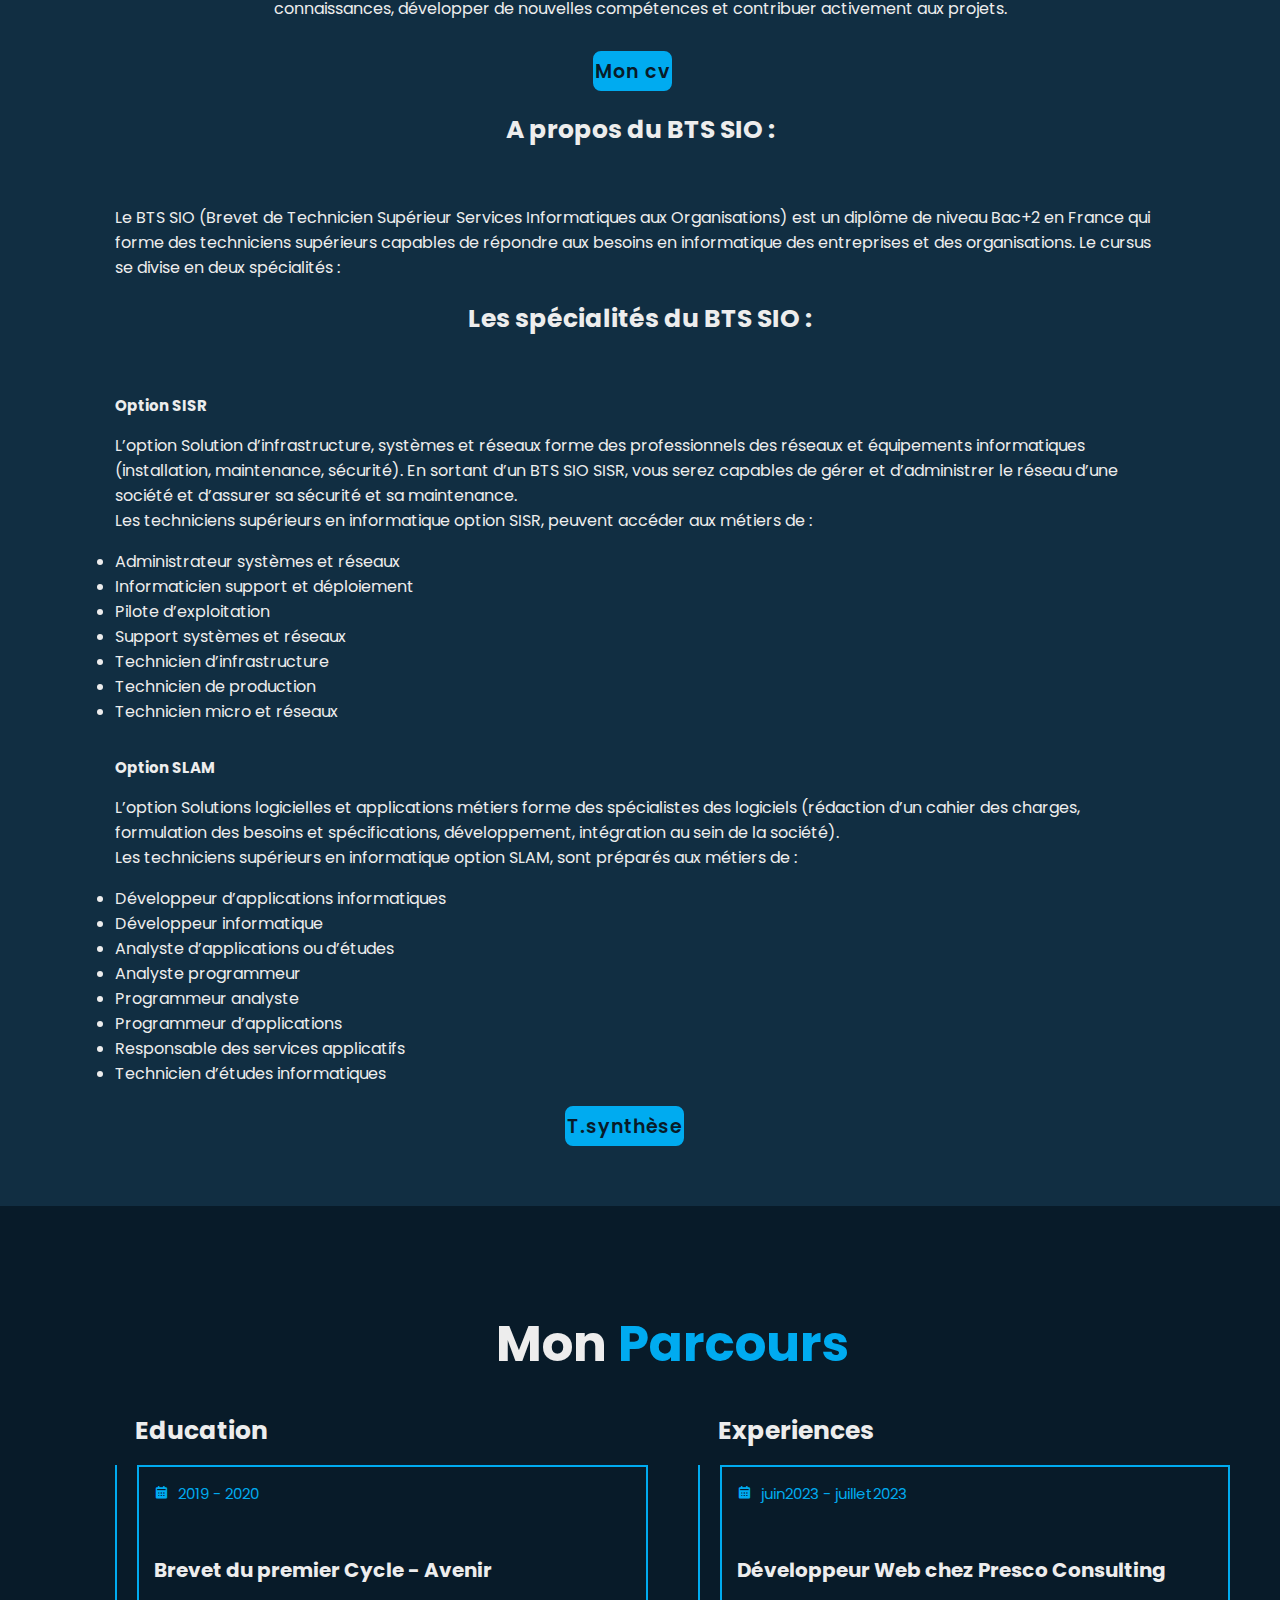
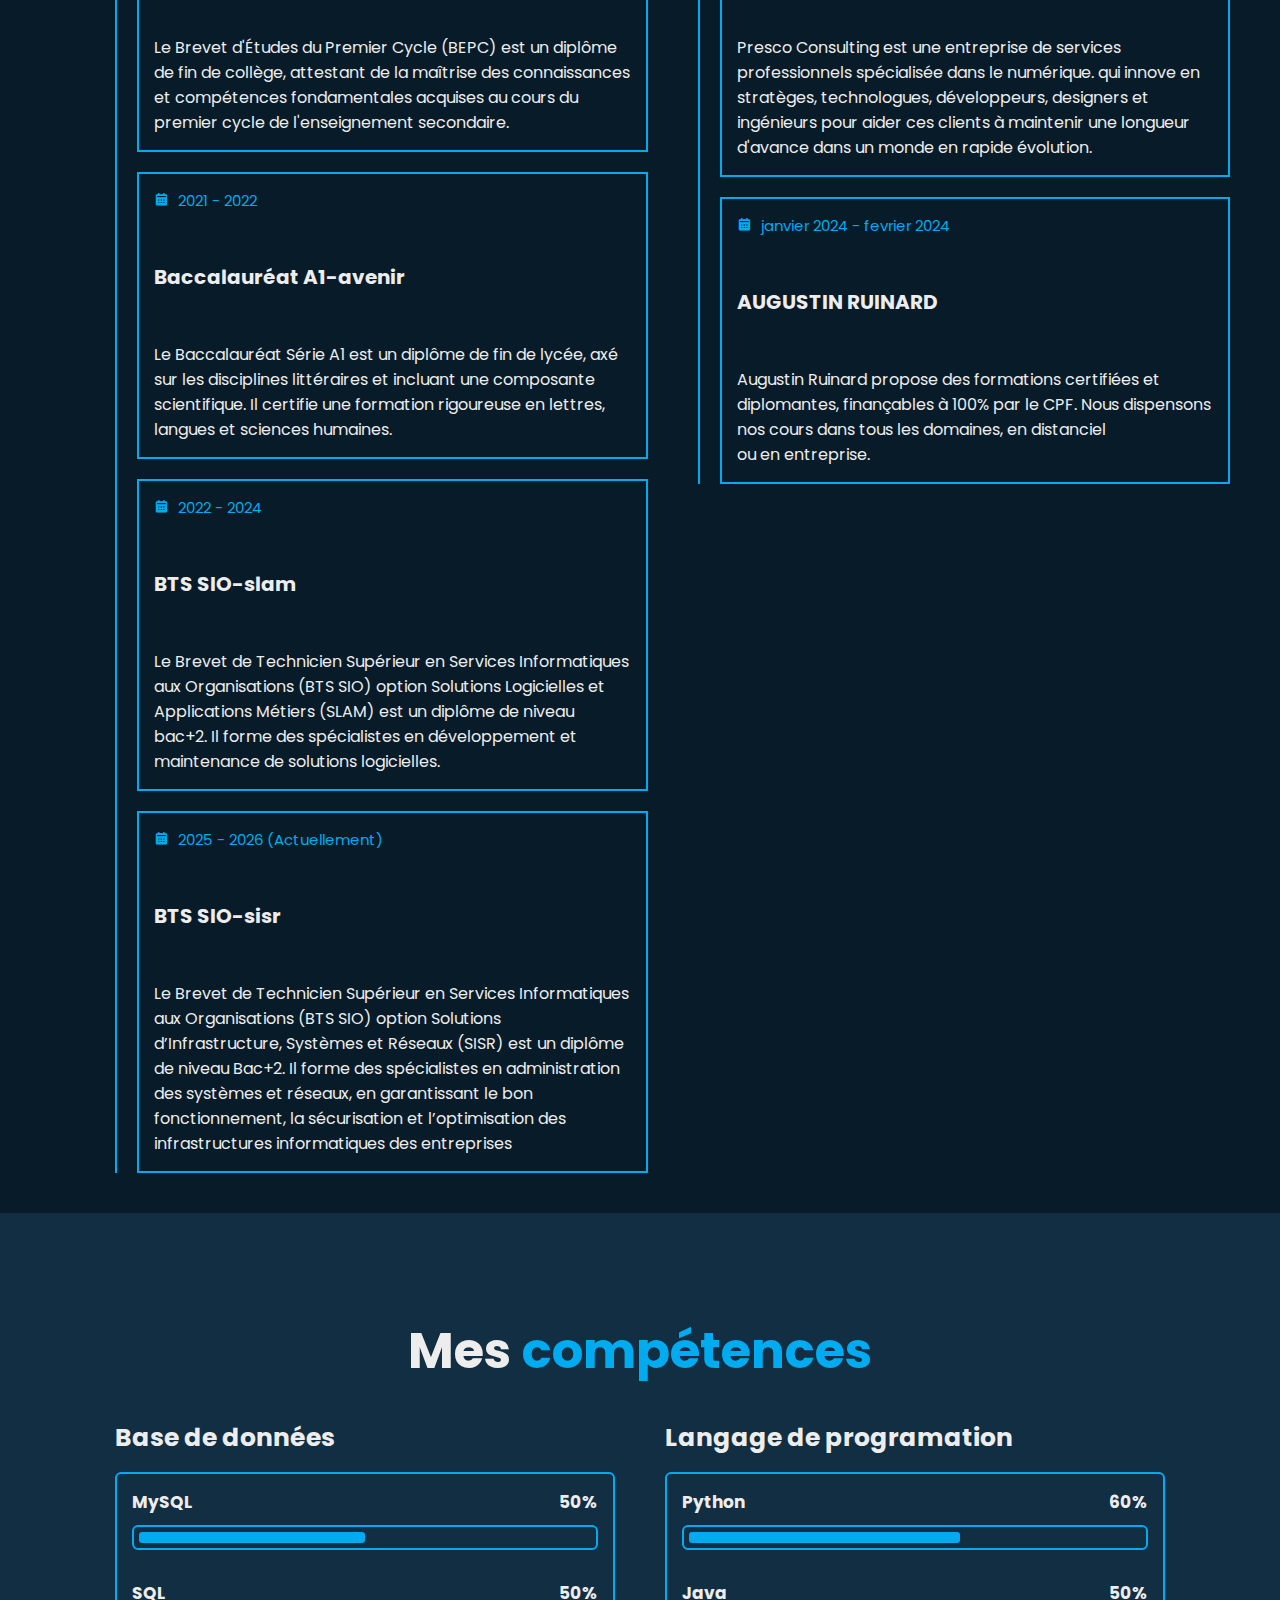
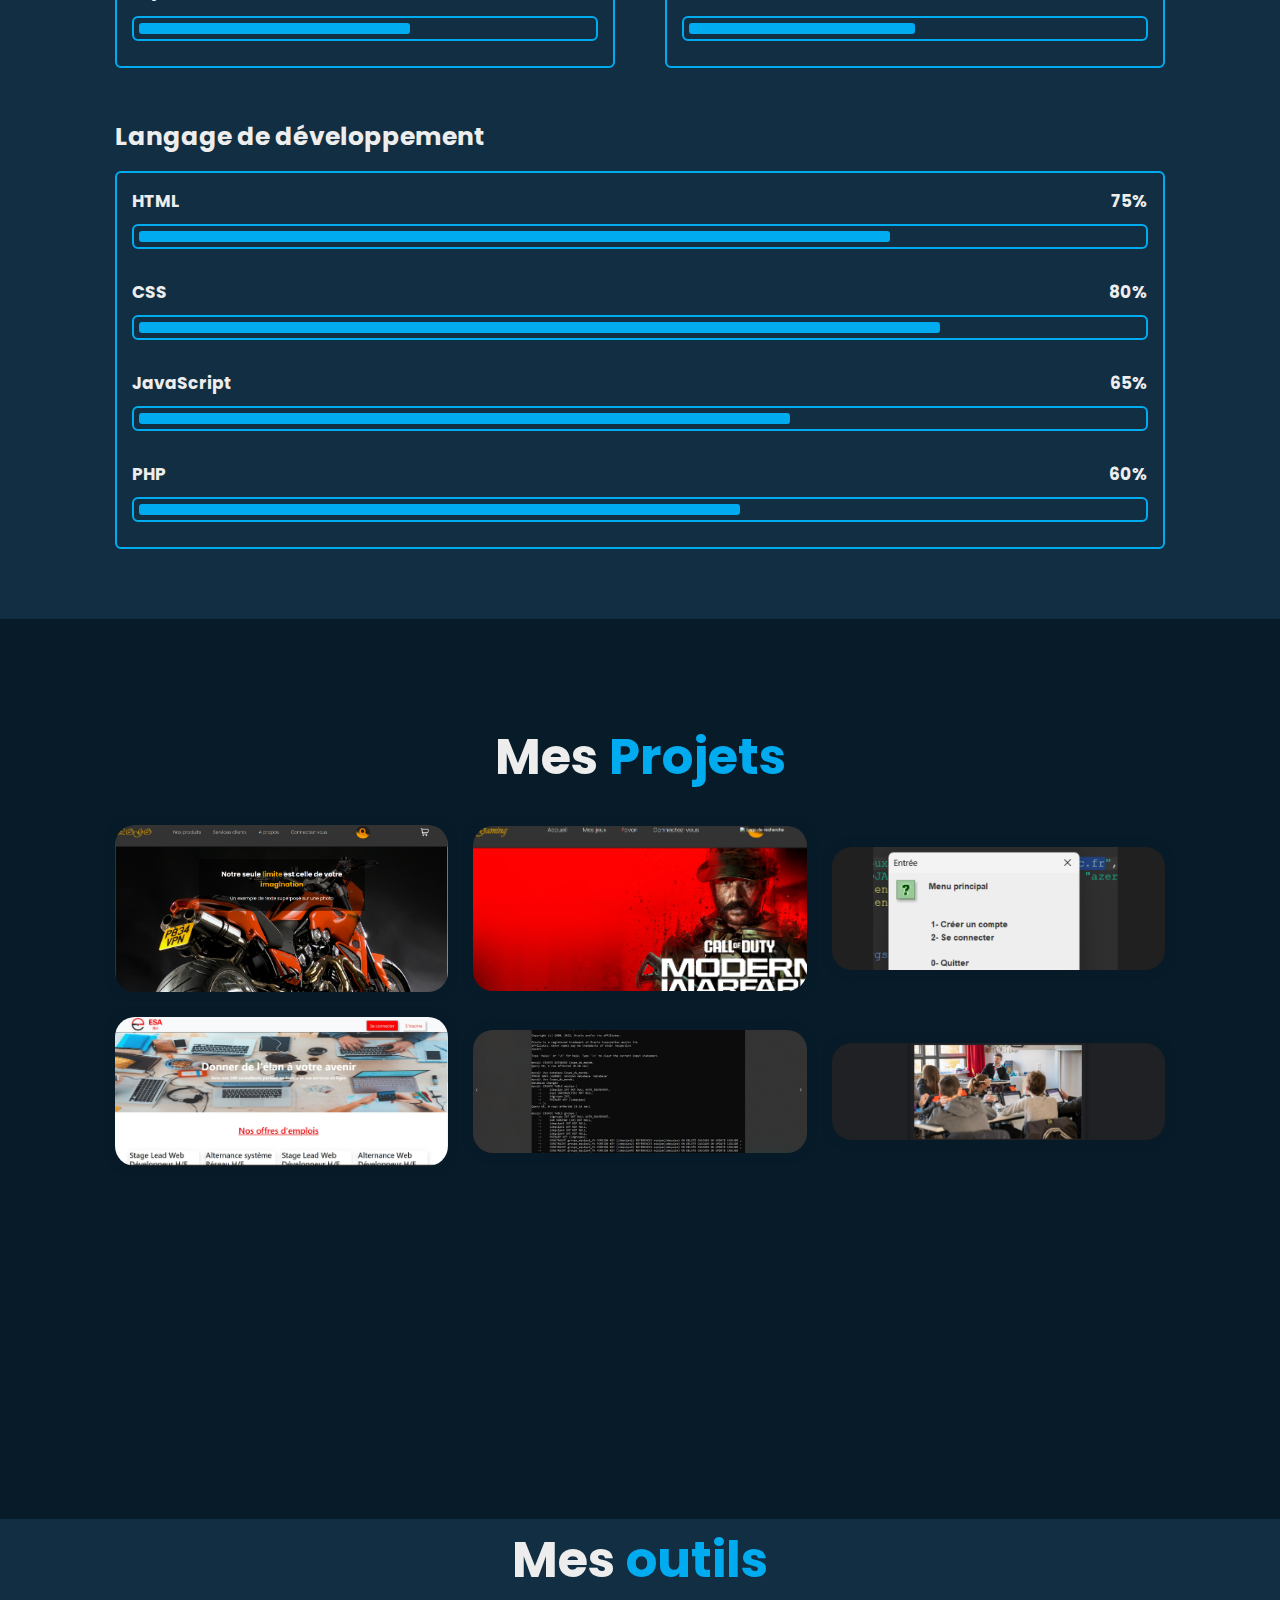
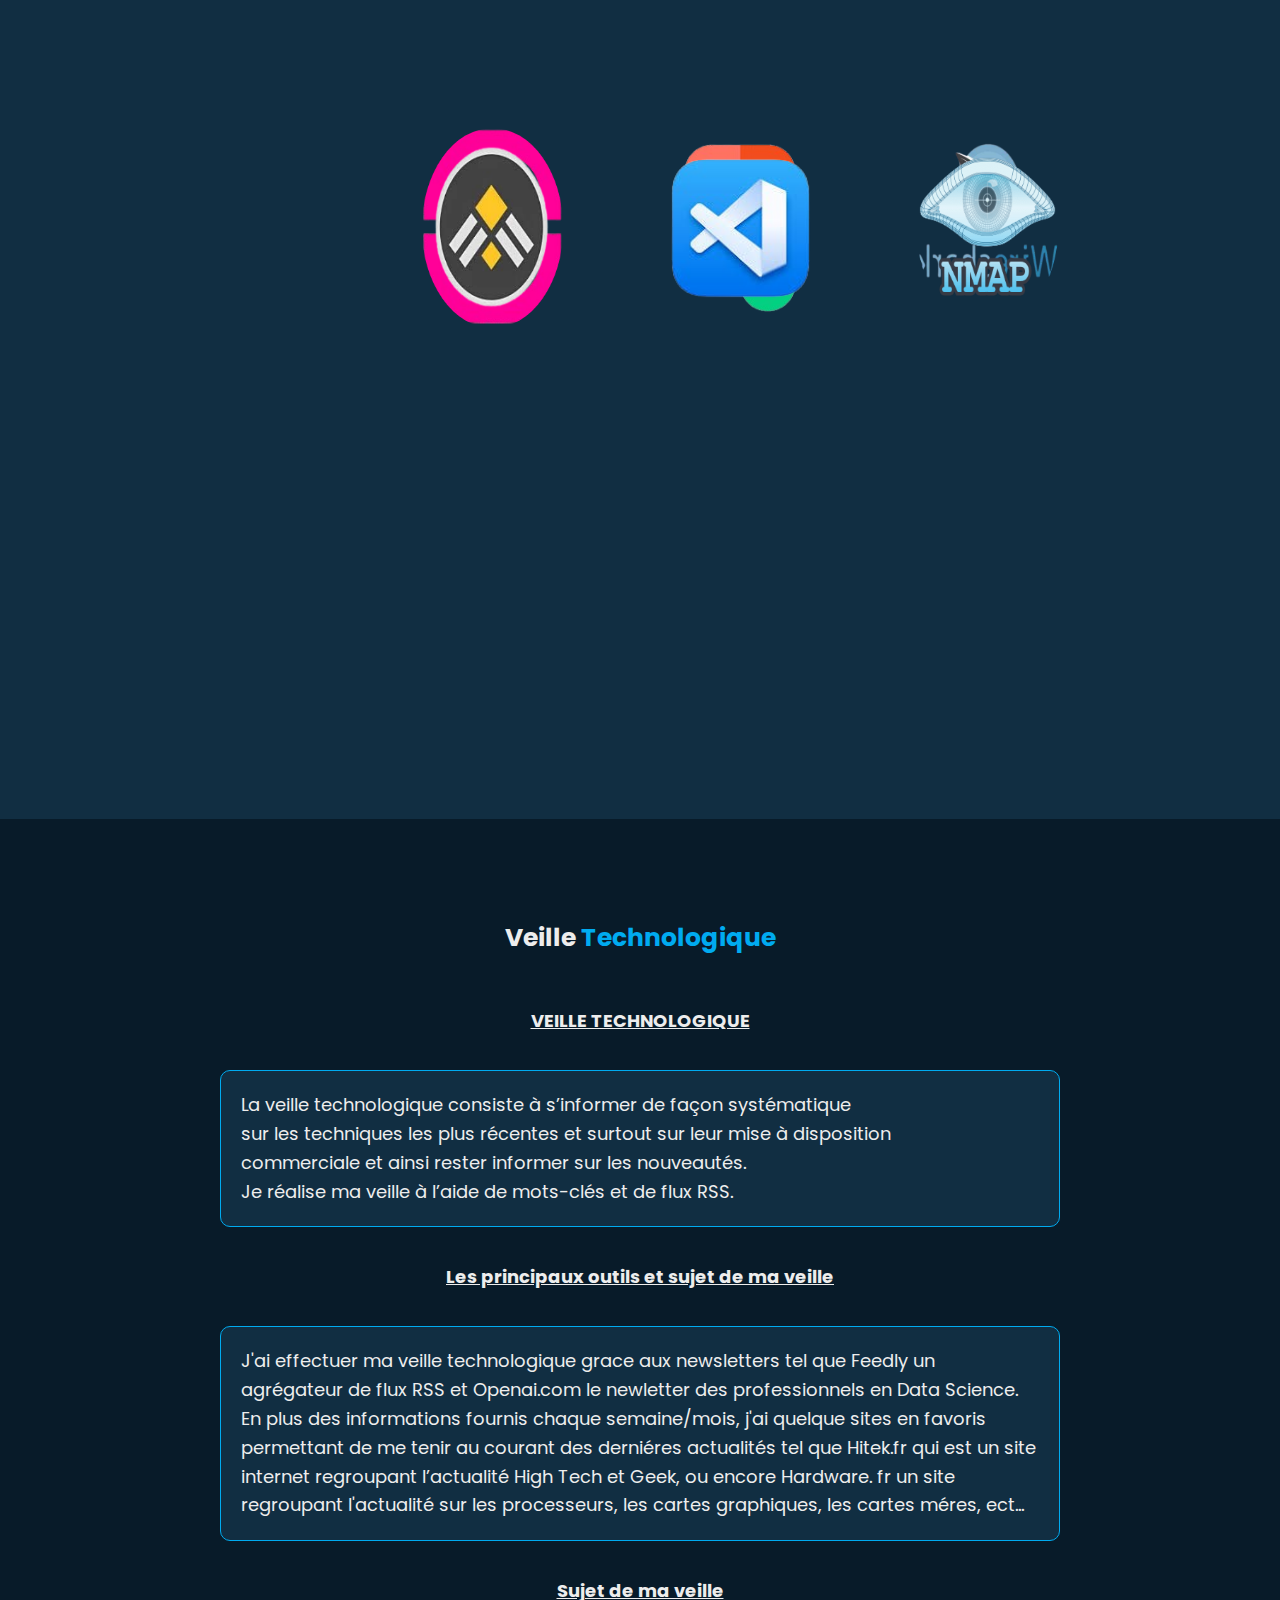
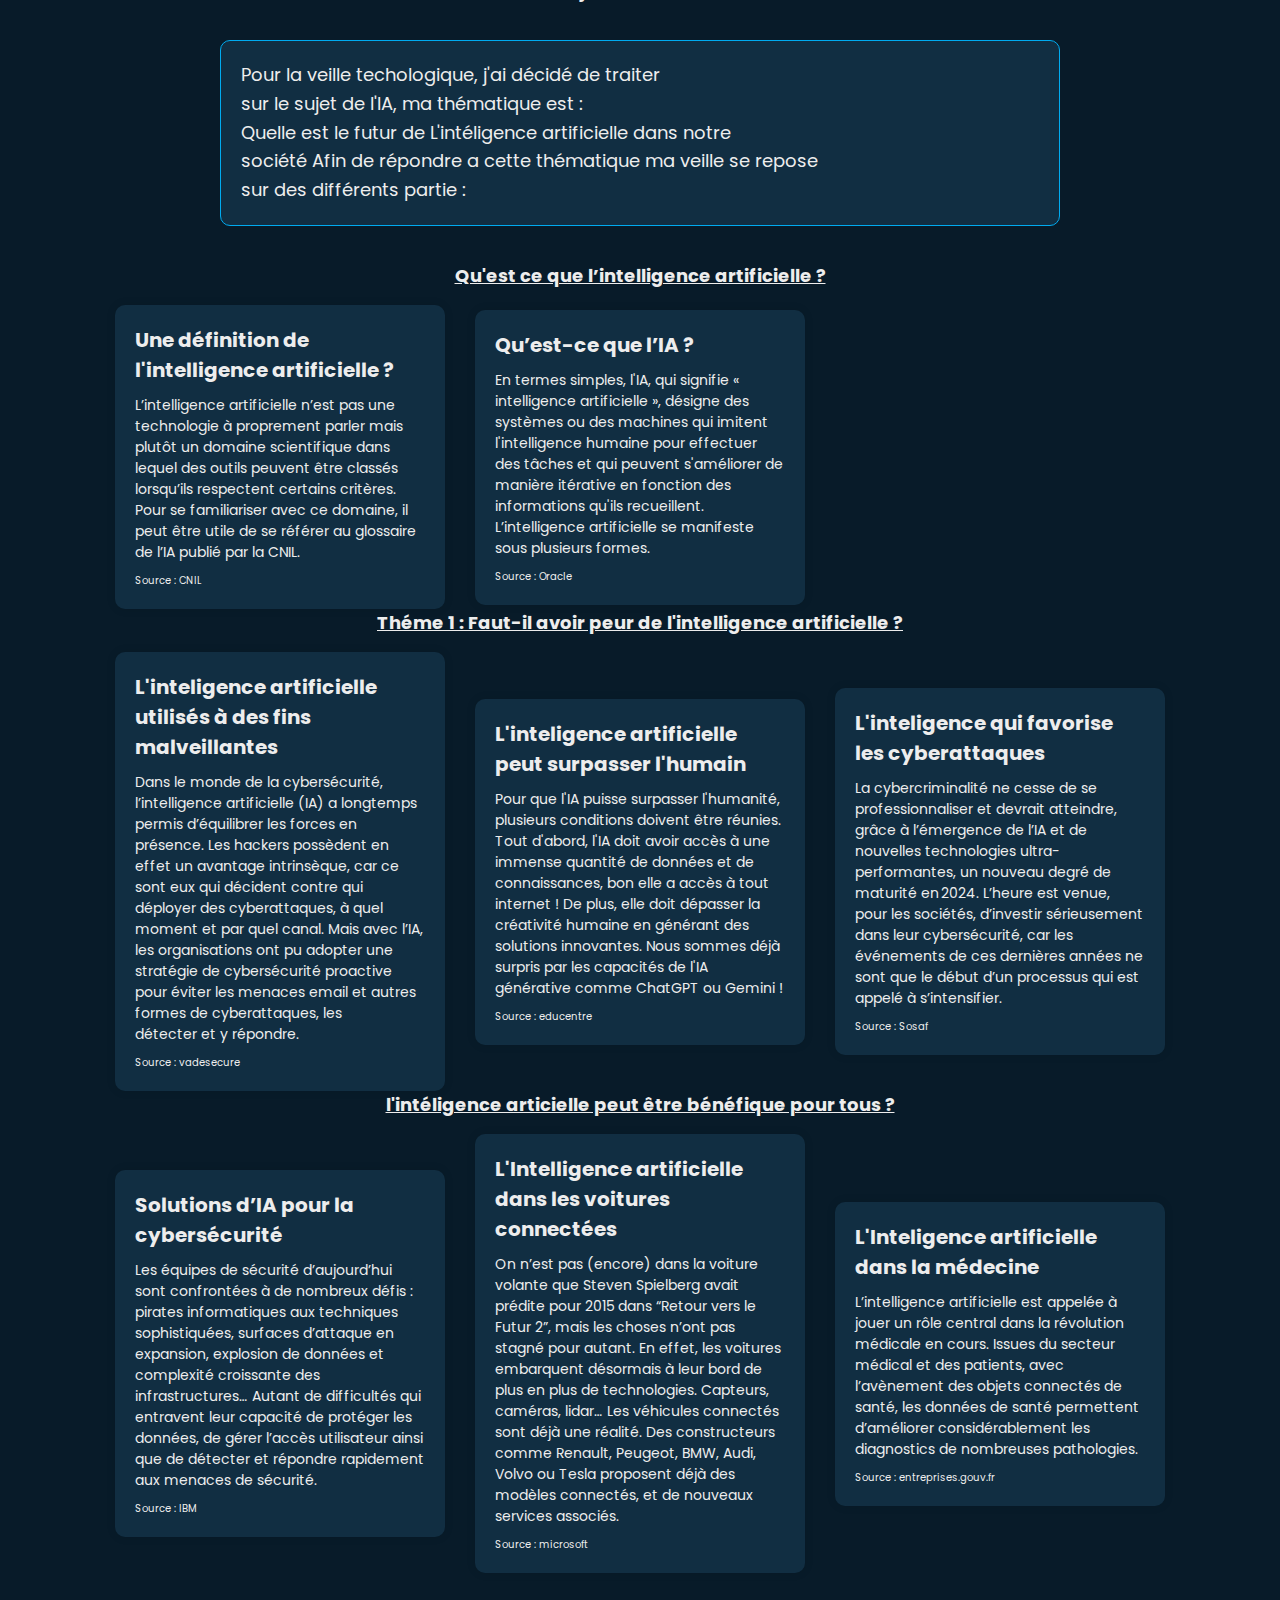
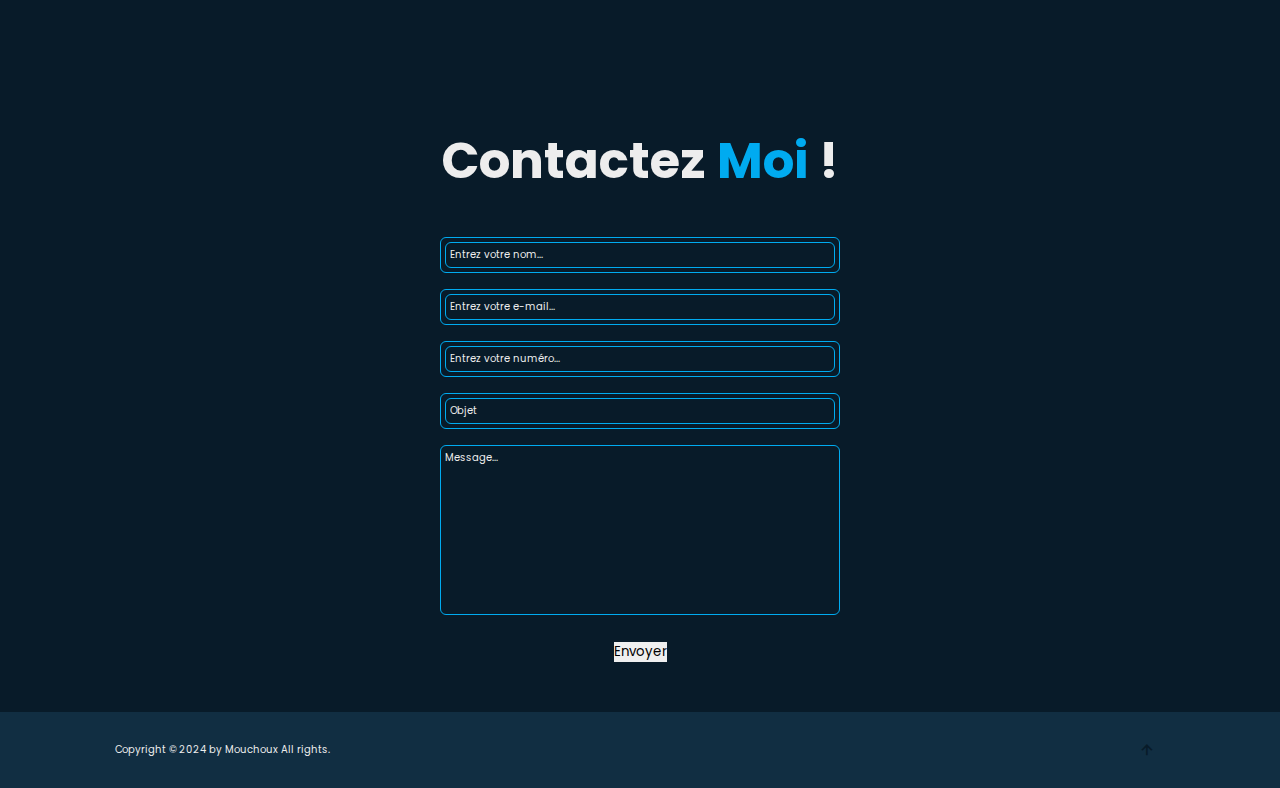
==== commit 738e0b81: "Mise à jour de index.html et ajout d'images" ====
--- a/index.html
+++ b/index.html
@@ -34,7 +34,7 @@
         <p>Libérez le potentiel numérique, connectons l'avenir ensemble !</p>
         <div class="btn-box">
           <a
-            href="pdf/cv.pdf"
+            href="pdf/cv_stage.pdf"
             class="btn"
             download="Athoumani Ahamada Moucharaf - Curriculum Vitae.pdf"
             >Télecharger CV</a
@@ -88,7 +88,7 @@
 
         <div class="btn-box btns">
           <a
-            href="pdf/cv.pdf"
+            href="pdf/cv_stage.pdf"
             class="btn"
             download="Athoumani Ahamada Moucharaf - Curriculum Vitae.pdf"
             >Mon cv</a
@@ -494,13 +494,13 @@
       <center>
         <div class="slider">
           <span style="--i: 1"><img src="images/nmap.png" alt="" /></span>
-          <span style="--i: 2"><img src="images/cisco.jpeg" alt="" /></span>
-          <span style="--i: 3"><img src="images/wireshark.jpeg" alt="" /></span>
+          <span style="--i: 2"><img src="images/cisco.png" alt="" /></span>
+          <span style="--i: 3"><img src="images/wireshark.png" alt="" /></span>
           <span style="--i: 4"><img src="images/figma.png" alt="" /></span>
           <span style="--i: 5"><img src="images/womp.png" alt="" /></span>
-          <span style="--i: 6"><img src="images/vmw.jpeg" alt="" /></span>
-          <span style="--i: 7"><img src="images/gantt.jpeg" alt="" /></span>
-          <span style="--i: 8"><img src="images/image1.jpeg" alt="" /></span>
+          <span style="--i: 6"><img src="images/kali.png" alt="" /></span>
+          <span style="--i: 7"><img src="images/gantt.png" alt="" /></span>
+          <span style="--i: 8"><img src="images/image1.png" alt="" /></span>
         </div>
       </center>
     </section>
